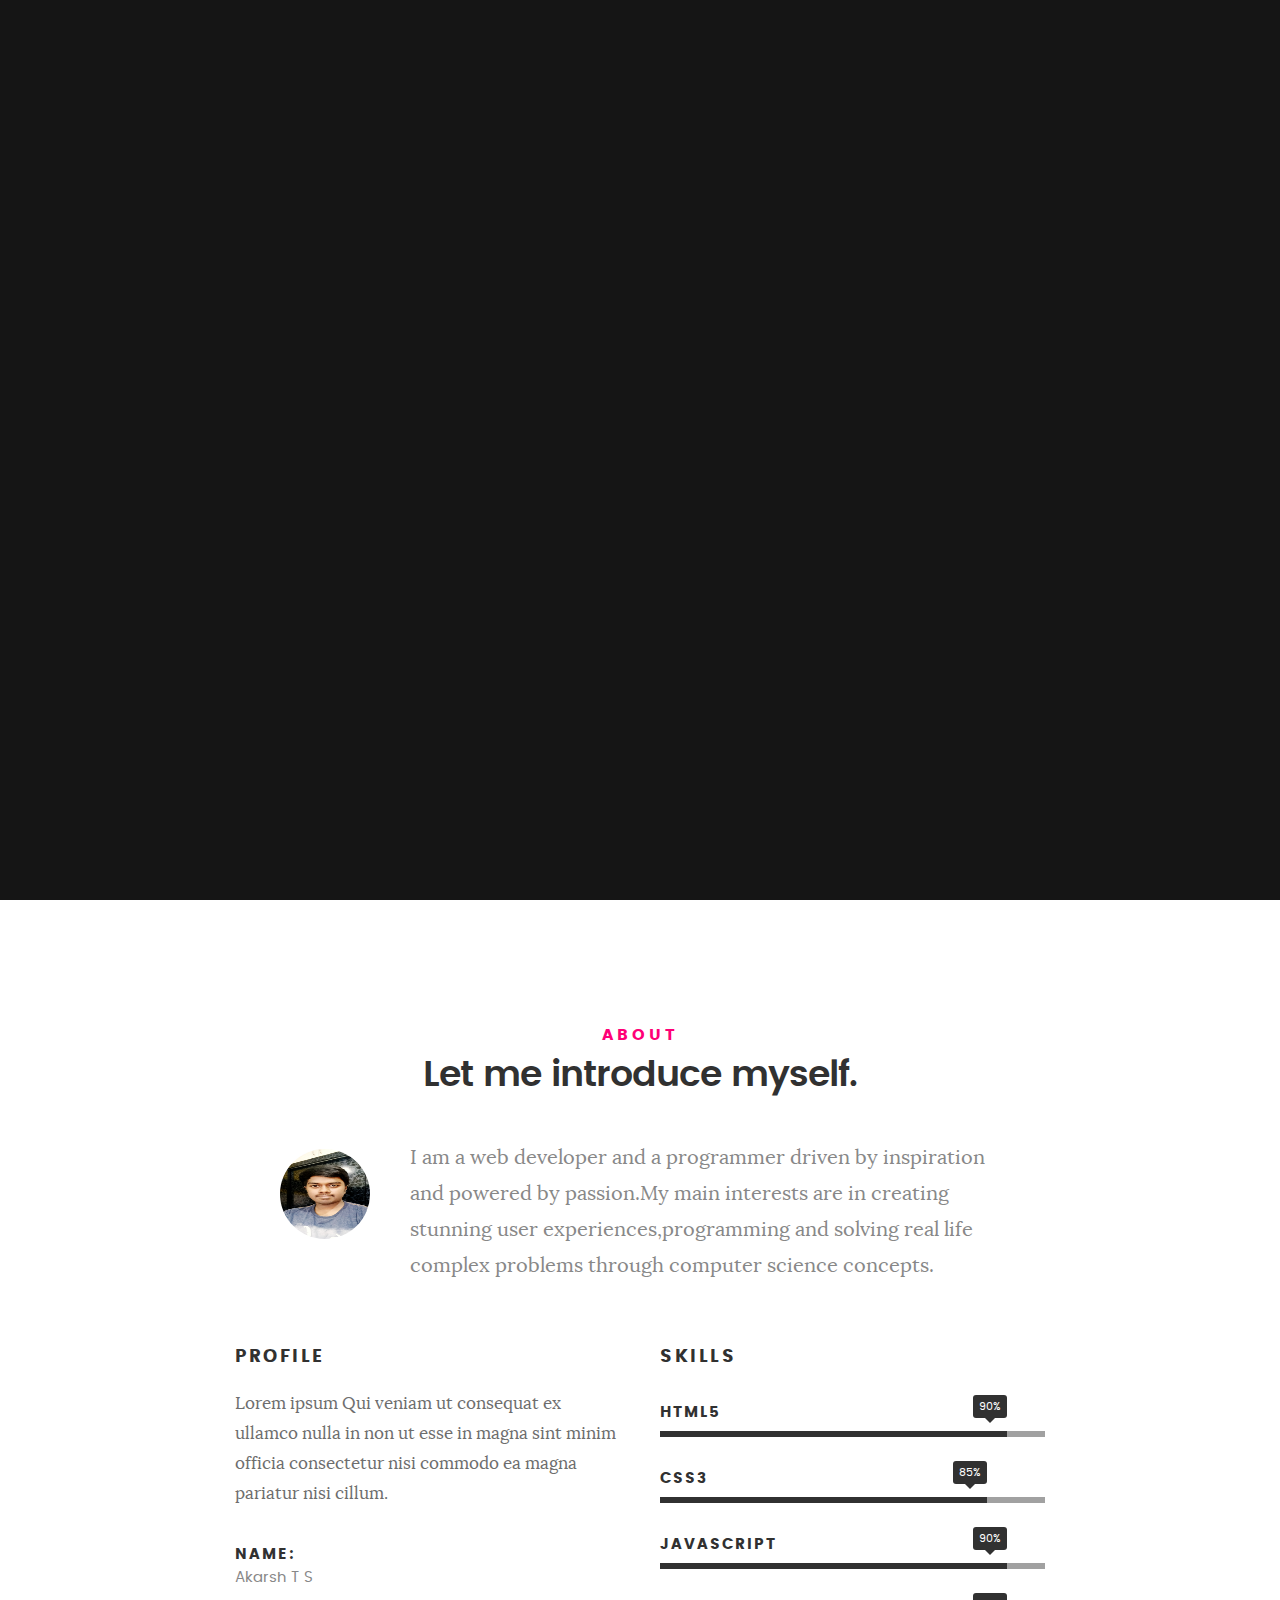
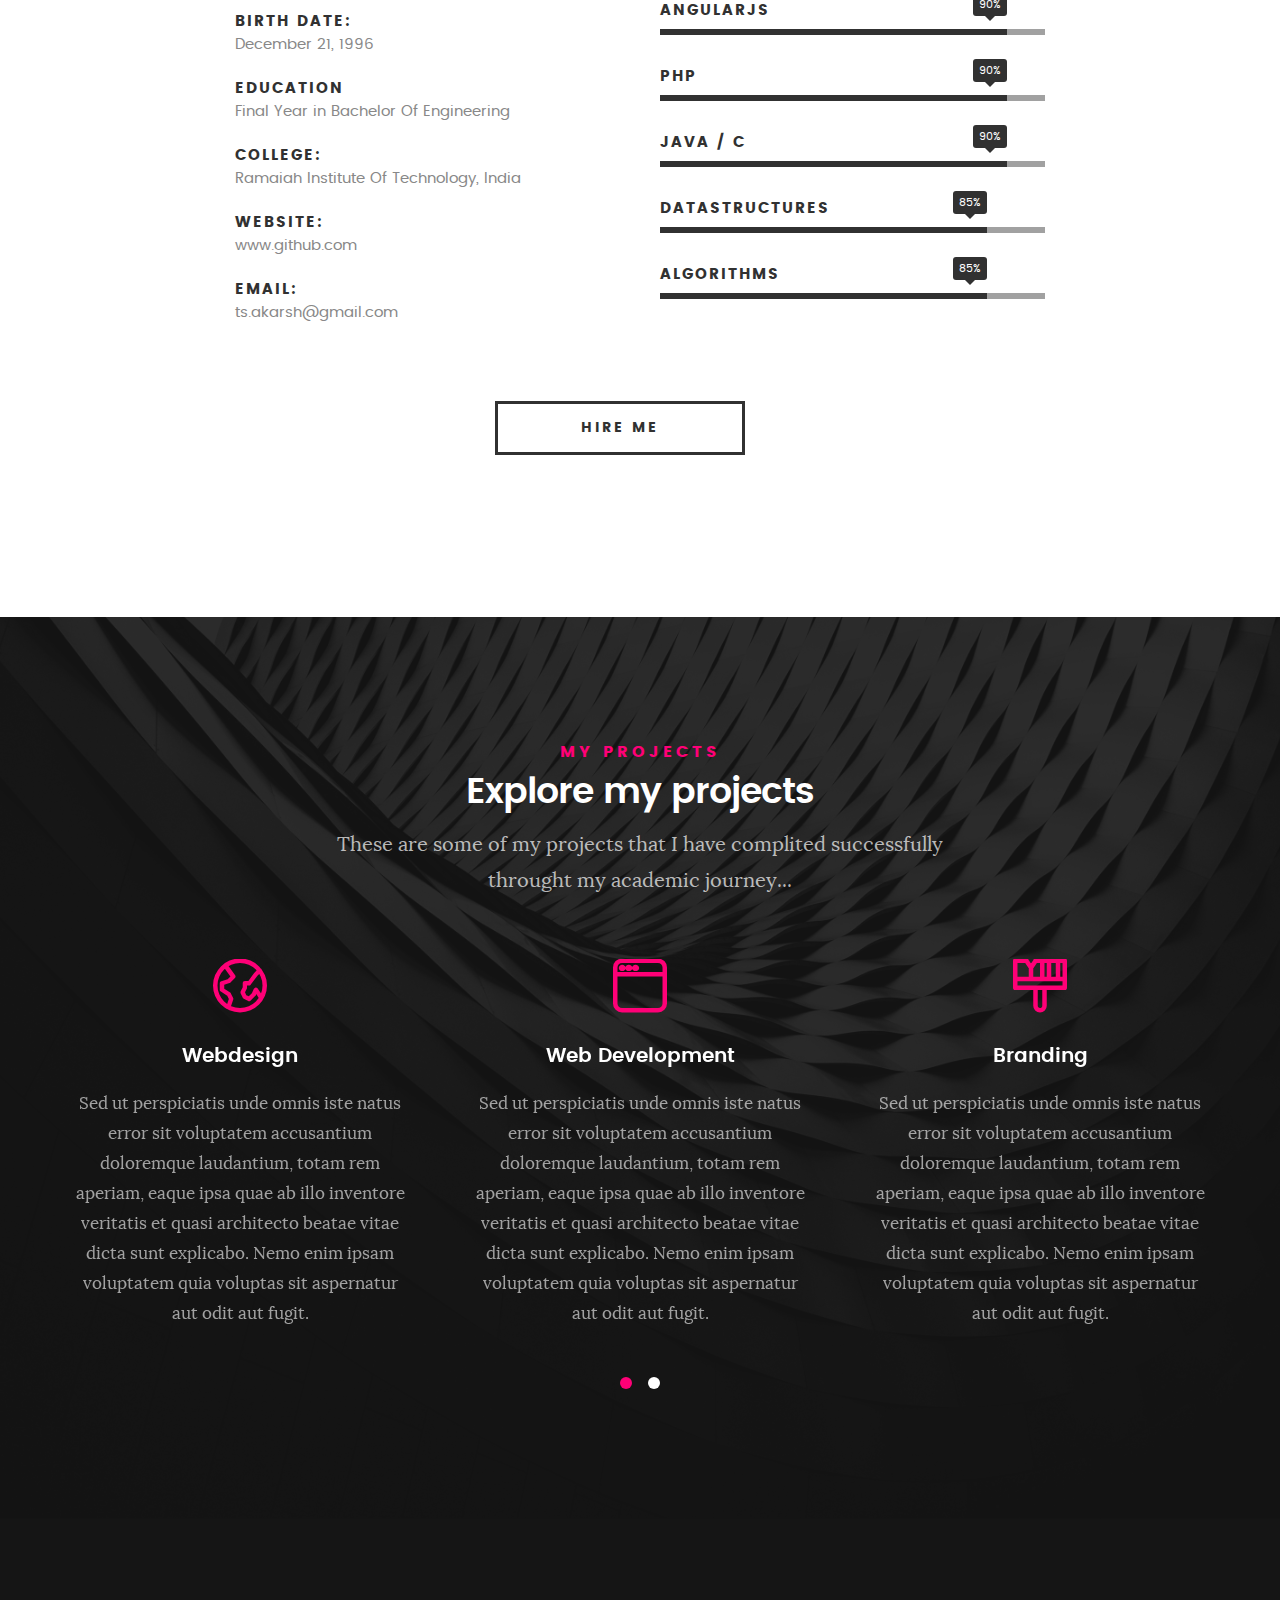
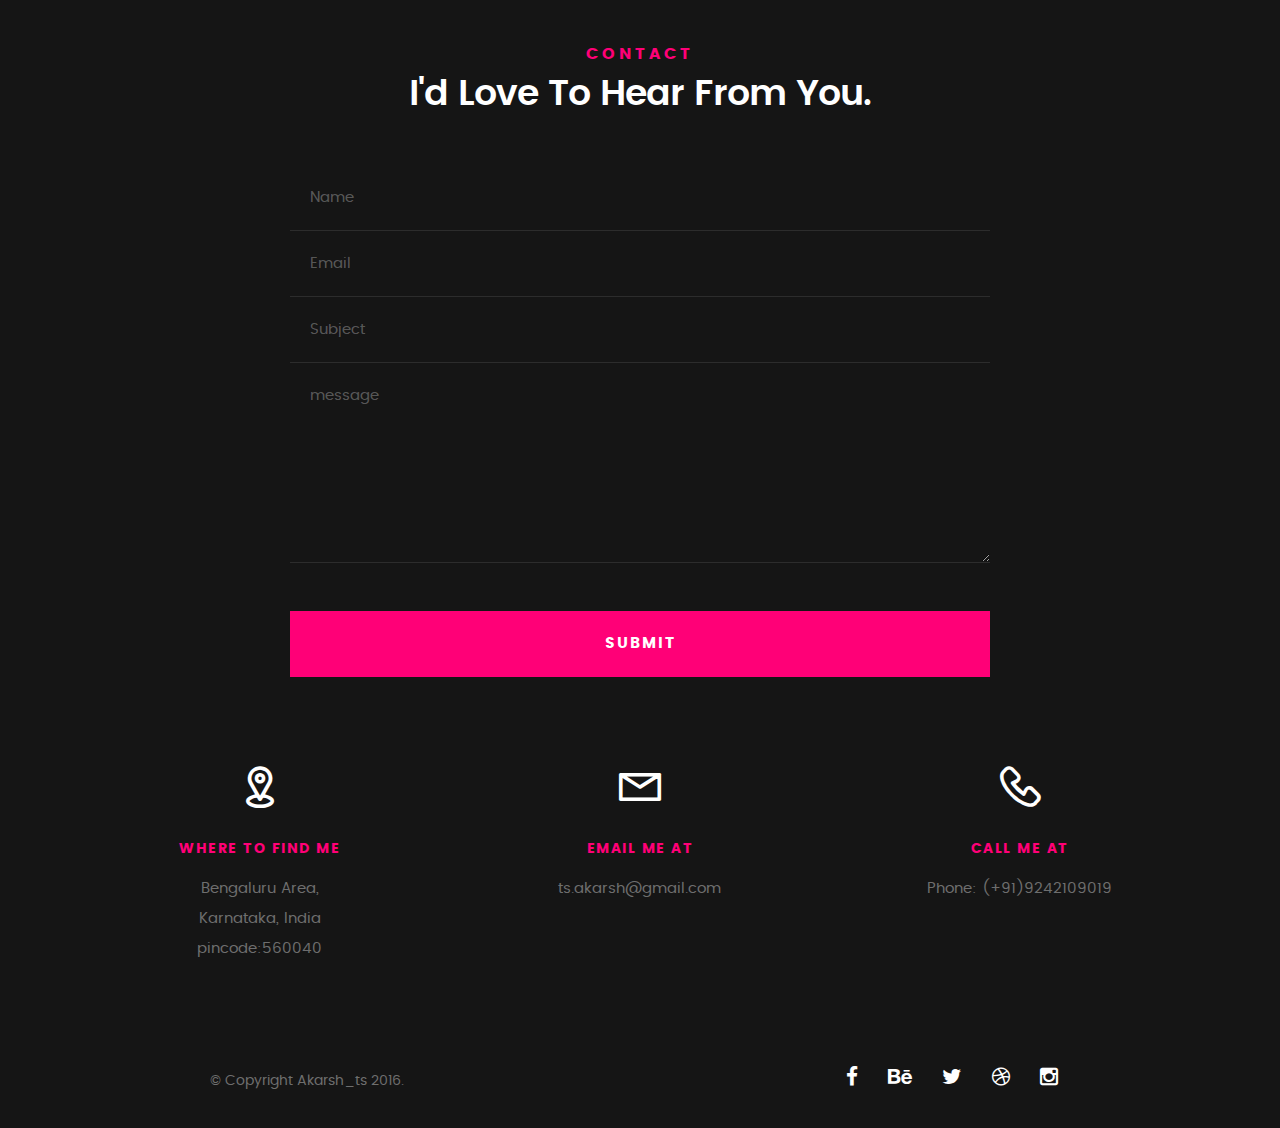
==== index.html @ ceb0c135 "added everything" ====
<!DOCTYPE html>
<html class="no-js" lang="en"> <!--<![endif]-->
<head>
    <meta charset="utf-8">
	<title>Akarsh</title>
	<meta name="description" content="My Portfolio">  
	<meta name="author" content="Akarsh T S">
	<meta name="viewport" content="width=device-width, initial-scale=1, maximum-scale=1">
    <link rel="stylesheet" href="css/base.css">  
    <link rel="stylesheet" href="css/main.css">
    <link rel="stylesheet" href="css/vendor.css">     
	<script src="js/modernizr.js"></script>
	<script src="js/pace.min.js"></script>
	<link rel="icon" type="image/png" href="favicon.png">

</head>

<body id="top">

	<!-- header 
   ================================================== -->
   <header>   	
   	<div class="row">

   		<div class="top-bar">
   			<a class="menu-toggle" href="#"><span>Menu</span></a>

	   		<div class="logo">
		         <a href="index.html">Akarsh</a>
		      </div>		      

		   	<nav id="main-nav-wrap">
					<ul class="main-navigation">
						<li class="current"><a class="smoothscroll"  href="#intro" title="">Home</a></li>
						<li><a class="smoothscroll"  href="#about" title="">About</a></li>
						<li><a class="smoothscroll"  href="#resume" title="">Resume</a></li>
						<li><a class="smoothscroll"  href="#portfolio" title="">Portfolio</a></li>
						<!-- <li><a class="smoothscroll"  href="#services" title="">Services</a></li>					 -->
						<li><a class="smoothscroll"  href="#contact" title="">Contact</a></li>	
					</ul>
				</nav>    		
   		</div> <!-- /top-bar --> 
   		
   	</div> <!-- /row --> 		
   </header> <!-- /header -->

	<!-- intro section
   ================================================== -->
   <section id="intro">   

   	<div class="intro-overlay"></div>	

   	<div class="intro-content">
   		<div class="row">

   			<div class="col-twelve">

	   			<h5>Hello, World.</h5>
	   			<h1>I'm Akarsh T S.</h1>

	   			<p class="intro-position">
	   				<span>Front-end Developer</span>
	   				<span>Web Developer</span> 
	   				<span>Programmer</span> 
	   			</p>

	   			<a class="button stroke smoothscroll" href="#about" title="">More About Me</a>

	   		</div>  
   			
   		</div>   		 		
   	</div> <!-- /intro-content --> 

   	<ul class="intro-social">        
         <li><a href="#"><i class="fa fa-facebook"></i></a></li>
         <li><a href="#"><i class="fa fa-behance"></i></a></li>
         <li><a href="#"><i class="fa fa-twitter"></i></a></li>
         <li><a href="#"><i class="fa fa-dribbble"></i></a></li>
         <li><a href="#"><i class="fa fa-instagram"></i></a></li>
      </ul> <!-- /intro-social -->      	

   </section> <!-- /intro -->


   <!-- about section
   ================================================== -->
   <section id="about">  

   	<div class="row section-intro">
   		<div class="col-twelve">

   			<h5>About</h5>
   			<h1>Let me introduce myself.</h1>

   			<div class="intro-info">

   				<img src="images/profile-pic.jpg" alt="Profile Picture">

   				<p class="lead">I am a web developer and a programmer driven by inspiration and powered by passion.My main interests are in creating stunning
   				user experiences,programming and solving real life complex problems through computer science concepts. </p>
   			</div>   			

   		</div>   		
   	</div> <!-- /section-intro -->

   	<div class="row about-content">

   		<div class="col-six tab-full">

   			<h3>Profile</h3>
   			<p>Lorem ipsum Qui veniam ut consequat ex ullamco nulla in non ut esse in magna sint minim officia consectetur nisi commodo ea magna pariatur nisi cillum.</p>

   			<ul class="info-list">
   				<li>
   					<strong>Name:</strong>
   					<span>Akarsh T S</span>
   				</li>
   				<li>
   					<strong>Birth Date:</strong>
   					<span>December 21, 1996</span>
   				</li>
   				<li>
   					<strong>Education</strong>
   					<span>Final Year in  Bachelor Of Engineering</span>
   				</li>
   				<li>
   					<strong>College:</strong>
   					<span>Ramaiah Institute Of Technology, India</span>
   				</li>
   				<li>
   					<strong>Website:</strong>
   					<span>www.github.com</span>
   				</li>
   				<li>
   					<strong>Email:</strong>
   					<span>ts.akarsh@gmail.com</span>
   				</li>

   			</ul> <!-- /info-list -->

   		</div>

   		<div class="col-six tab-full">

   			<h3>Skills</h3>
   			

				<ul class="skill-bars">
				   <li>
				   	<div class="progress percent90"><span>90%</span></div>
				   	<strong>HTML5</strong>
				   </li>
				   <li>
				   	<div class="progress percent85"><span>85%</span></div>
				   	<strong>CSS3</strong>
				   </li>
				    	<li>
				   	<div class="progress percent90"><span>90%</span></div>
				   	<strong>JavaScript</strong>
				   </li>
				   <li>
				   	<div class="progress percent90"><span>90%</span></div>
				   	<strong>AngularJS</strong>
				   </li>
				   <li>
				   	<div class="progress percent90"><span>90%</span></div>
				   	<strong>PHP</strong>
				   </li>
				   <li>
				   	<div class="progress percent90"><span>90%</span></div>
				   	<strong>Java / C</strong>
				   </li>
				   <li>
				   	<div class="progress percent85"><span>85%</span></div>
				   	<strong>DataStructures</strong>
				   </li>
				    <li>
				   	<div class="progress percent85"><span>85%</span></div>
				   	<strong>Algorithms</strong>
				   </li>
      
				</ul> <!-- /skill-bars -->		

   		</div>

   	</div>

   	<div class="row button-section">
   		<div class="col-twelve">
   			<a href="#contact" title="Hire Me" class="button stroke smoothscroll">Hire Me</a>
	   		</div>   		
   	</div>

   </section> <!-- /process-->    


   
	<!-- services Section
   ================================================== -->
	<section id="services">

		<div class="overlay"></div>

		<div class="row section-intro">
   		<div class="col-twelve">

   			<h5>My Projects</h5>
   			<h1>Explore my projects</h1>

   			<p class="lead">These are some of my projects that I have complited successfully throught my academic journey...</p>

   		</div>   		
   	</div> <!-- /section-intro -->

   	<div class="row services-content">

   		<div id="owl-slider" class="owl-carousel services-list">

	      	<div class="service">	

	      		<span class="icon"><i class="icon-earth"></i></span>            

	            <div class="service-content">	

	            	 <h3>Webdesign</h3>

		            <p class="desc">Sed ut perspiciatis unde omnis iste natus error sit voluptatem accusantium doloremque laudantium, totam rem aperiam, eaque ipsa quae ab illo inventore veritatis et quasi architecto beatae vitae dicta sunt explicabo. Nemo enim ipsam voluptatem quia voluptas sit aspernatur aut odit aut fugit.
	         		</p>
	         		
	         	</div> 	         	 

				</div> <!-- /service -->

				<div class="service">	

					<span class="icon"><i class="icon-window"></i></span>                          

	            <div class="service-content">	

	            	<h3>Web Development</h3>  

		            <p class="desc">Sed ut perspiciatis unde omnis iste natus error sit voluptatem accusantium doloremque laudantium, totam rem aperiam, eaque ipsa quae ab illo inventore veritatis et quasi architecto beatae vitae dicta sunt explicabo. Nemo enim ipsam voluptatem quia voluptas sit aspernatur aut odit aut fugit.
	         		</p>

	            </div>	                          

			   </div> <!-- /service -->

			   <div class="service">

			   	<span class="icon"><i class="icon-paint-brush"></i></span>		            

	            <div class="service-content">

	            	<h3>Branding</h3>

		            <p class="desc">Sed ut perspiciatis unde omnis iste natus error sit voluptatem accusantium doloremque laudantium, totam rem aperiam, eaque ipsa quae ab illo inventore veritatis et quasi architecto beatae vitae dicta sunt explicabo. Nemo enim ipsam voluptatem quia voluptas sit aspernatur aut odit aut fugit.
	        			</p> 

	            </div> 	            	               

			   </div> <!-- /service -->

				<div class="service">

					<span class="icon"><i class="icon-toggles"></i></span>	              

	            <div class="service-content">

	            	<h3>UI/UX Design</h3>

		            <p class="desc">Sed ut perspiciatis unde omnis iste natus error sit voluptatem accusantium doloremque laudantium, totam rem aperiam, eaque ipsa quae ab illo inventore veritatis et quasi architecto beatae vitae dicta sunt explicabo. Nemo enim ipsam voluptatem quia voluptas sit aspernatur aut odit aut fugit.
	         		</p> 
	         		
	            </div>                

				</div> <!-- /service -->

			   <div class="service">

			   	<span class="icon"><i class="icon-image"></i></span>	            

	            <div class="service-content">

	            	<h3>Graphics Design</h3>

		            <p class="desc">Sed ut perspiciatis unde omnis iste natus error sit voluptatem accusantium doloremque laudantium, totam rem aperiam, eaque ipsa quae ab illo inventore veritatis et quasi architecto beatae vitae dicta sunt explicabo. Nemo enim ipsam voluptatem quia voluptas sit aspernatur aut odit aut fugit.
	        			</p> 

	            </div>	               

			   </div> <!-- /service -->

			   <div class="service">

			   	<span class="icon"><i class="icon-chat"></i></span>	   	           

	            <div class="service-content">

	            	 <h3>Consultancy</h3>

		            <p class="desc">Sed ut perspiciatis unde omnis iste natus error sit voluptatem accusantium doloremque laudantium, totam rem aperiam, eaque ipsa quae ab illo inventore veritatis et quasi architecto beatae vitae dicta sunt explicabo. Nemo enim ipsam voluptatem quia voluptas sit aspernatur aut odit aut fugit.
	        			</p> 
	        			
	            </div>	               

			   </div> <!-- /service -->

	      </div> <!-- /services-list -->
   		
   	</div> <!-- /services-content -->
		
	</section> <!-- /services -->	


	
	<section id="contact">

		<div class="row section-intro">
   		<div class="col-twelve">

   			<h5>Contact</h5>
   			<h1>I'd Love To Hear From You.</h1>
   		</div> 
   	</div> <!-- /section-intro -->

   	<div class="row contact-form">

   		<div class="col-twelve">

            <!-- form -->
            <form name="contactForm" id="contactForm" method="post" action="">
      			<fieldset>

                  <div class="form-field">
 						   <input name="contactName" type="text" id="contactName" placeholder="Name" value="" minlength="2" required="">
                  </div>
                  <div class="form-field">
	      			   <input name="contactEmail" type="email" id="contactEmail" placeholder="Email" value="" required="">
	               </div>
                  <div class="form-field">
	     				   <input name="contactSubject" type="text" id="contactSubject" placeholder="Subject" value="">
	               </div>                       
                  <div class="form-field">
	                 	<textarea name="contactMessage" id="contactMessage" placeholder="message" rows="10" cols="50" required=""></textarea>
	               </div>                      
                 <div class="form-field">
                     <button class="submitform">Submit</button>
                     <div id="submit-loader">
                        <div class="text-loader">Sending...</div>                             
       				      <div class="s-loader">
								  	<div class="bounce1"></div>
								  	<div class="bounce2"></div>
								  	<div class="bounce3"></div>
								</div>
							</div>
                  </div>

      			</fieldset>
      		</form> <!-- Form End -->

            <!-- contact-warning -->
            <div id="message-warning">            	
            </div>            
            <!-- contact-success -->
      		<div id="message-success">
               <i class="fa fa-check"></i>Your message was sent, thank you!<br>
      		</div>

         </div> <!-- /col-twelve -->
   		
   	</div> <!-- /contact-form -->

   	<div class="row contact-info">

   		<div class="col-four tab-full">

   			<div class="icon">
   				<i class="icon-pin"></i>
   			</div>

   			<h5>Where to find me</h5>

   			<p>
            Bengaluru Area,<br>
            Karnataka, India<br>
            pincode:560040
            </p>

   		</div>

   		<div class="col-four tab-full collapse">

   			<div class="icon">
   				<i class="icon-mail"></i>
   			</div>

   			<h5>Email Me At</h5>

   			<p>ts.akarsh@gmail.com			     
			   </p>

   		</div>

   		<div class="col-four tab-full">

   			<div class="icon">
   				<i class="icon-phone"></i>
   			</div>

   			<h5>Call Me At</h5>

   			<p>Phone: (+91)9242109019
			   </p>

   		</div>
   		
   	</div> <!-- /contact-info -->
		
	</section> <!-- /contact -->


   <!-- footer
   ================================================== -->

   <footer>
     	<div class="row">

     		<div class="col-six tab-full pull-right social">

     			<ul class="footer-social">        
			      <li><a href="#"><i class="fa fa-facebook"></i></a></li>
			      <li><a href="#"><i class="fa fa-behance"></i></a></li>
			      <li><a href="#"><i class="fa fa-twitter"></i></a></li>
			      <li><a href="#"><i class="fa fa-dribbble"></i></a></li>
			      <li><a href="#"><i class="fa fa-instagram"></i></a></li>
			   </ul> 
	      		
	      </div>

      	<div class="col-six tab-full">
	      	<div class="copyright">
		        	<span>© Copyright Akarsh_ts 2016.</span> 
		         </div>		                  
	      	</div>

	      	<div id="go-top">
		         <a class="smoothscroll" title="Back to Top" href="#top"><i class="fa fa-long-arrow-up"></i></a>
		      </div>

      	</div> <!-- /row -->     	
   </footer>  

   <div id="preloader"> 
    	<div id="loader"></div>
   </div> 

   <!-- Java Script
   ================================================== --> 
   <script src="js/jquery-2.1.3.min.js"></script>
   <script src="js/plugins.js"></script>
   <script src="js/main.js"></script>

</body>

</html>
---- css/base.css ----
/**
 * =================================================================== 
 *
 *  Kards v1.0 Base Stylesheet
 *  url: styleshout.com
 *  03-01-2016
 *  ------------------------------------------------------------------
 *  TOC:
 *  01. reset
 *  02. basic/base setup styles
 *  03. grid
 *  04. MISC
 *
 * =================================================================== 
 */

/** 
 * ===================================================================
 * 01. reset - normalize.css v3.0.2 | MIT License | git.io/normalize
 *
 * ------------------------------------------------------------------- 
 */
html {
	font-family: sans-serif;
	-ms-text-size-adjust: 100%;
	-webkit-text-size-adjust: 100%;
}

body {
	margin: 0;
}

article,
aside,
details,
figcaption,
figure,
footer,
header,
hgroup,
main,
menu,
nav,
section,
summary {
	display: block;
}

audio,
canvas,
progress,
video {
	display: inline-block;
	vertical-align: baseline;
}

audio:not([controls]) {
	display: none;
	height: 0;
}

[hidden],
template {
	display: none;
}

a {
	background: transparent;
}

a:active,
a:hover {
	outline: 0;
}

abbr[title] {
	border-bottom: 1px dotted;
}

b,
strong {
	font-weight: bold;
}

dfn {
	font-style: italic;
}

h1 {
	font-size: 2em;
	margin: 0.67em 0;
}

mark {
	background: #ff0;
	color: #000;
}

small {
	font-size: 80%;
}

sub,
sup {
	font-size: 75%;
	line-height: 0;
	position: relative;
	vertical-align: baseline;
}

sup {
	top: -0.5em;
}

sub {
	bottom: -0.25em;
}

img {
	border: 0;
}

svg:not(:root) {
	overflow: hidden;
}

figure {
	margin: 1em 40px;
}

hr {
	-moz-box-sizing: content-box;
	box-sizing: content-box;
	height: 0;
}

pre {
	overflow: auto;
}

code,
kbd,
pre,
samp {
	font-family: monospace, monospace;
	font-size: 1em;
}

button,
input,
optgroup,
select,
textarea {
	color: inherit;
	font: inherit;
	margin: 0;
}

button {
	overflow: visible;
}

button,
select {
	text-transform: none;
}

button,
html input[type="button"],
input[type="reset"],
input[type="submit"] {
	-webkit-appearance: button;
	cursor: pointer;
}

button[disabled],
html input[disabled] {
	cursor: default;
}

button::-moz-focus-inner,
input::-moz-focus-inner {
	border: 0;
	padding: 0;
}

input {
	line-height: normal;
}

input[type="checkbox"],
input[type="radio"] {
	box-sizing: border-box;
	padding: 0;
}

input[type="number"]::-webkit-inner-spin-button,
input[type="number"]::-webkit-outer-spin-button {
	height: auto;
}

input[type="search"] {
	-webkit-appearance: textfield;
	-moz-box-sizing: content-box;
	-webkit-box-sizing: content-box;
	box-sizing: content-box;
}

input[type="search"]::-webkit-search-cancel-button,
input[type="search"]::-webkit-search-decoration {
	-webkit-appearance: none;
}

fieldset {
	border: 1px solid #c0c0c0;
	margin: 0 2px;
	padding: 0.35em 0.625em 0.75em;
}

legend {
	border: 0;
	padding: 0;
}

textarea {
	overflow: auto;
}

optgroup {
	font-weight: bold;
}

table {
	border-collapse: collapse;
	border-spacing: 0;
}

td,
th {
	padding: 0;
}

/** 
 * ===================================================================
 * 02. basic/base setup styles - (_basic.scss)
 *
 * ------------------------------------------------------------------- 
 */
html {
	font-size: 62.5%;
	box-sizing: border-box;
}

*,
*::before,
*::after {
	box-sizing: inherit;
}

body {
	font-weight: normal;
	line-height: 1;
	text-rendering: optimizeLegibility;
	word-wrap: break-word;
	-webkit-overflow-scrolling: touch;
	-webkit-text-size-adjust: none;
}

body,
input,
button {
	-moz-osx-font-smoothing: grayscale;
	-webkit-font-smoothing: antialiased;
}

/**
 * Media - (_basic.scss)
 * ------------------------------------------------------------------- 
 */
img,
video {
	max-width: 100%;
	height: auto;
}

/**
 * Typography resets - (_basic.scss)
 * ------------------------------------------------------------------- 
 */
div,
dl,
dt,
dd,
ul,
ol,
li,
h1,
h2,
h3,
h4,
h5,
h6,
pre,
form,
p,
blockquote,
th,
td {
	margin: 0;
	padding: 0;
}

h1,
h2,
h3,
h4,
h5,
h6 {
	-webkit-font-variant-ligatures: common-ligatures;
	-moz-font-variant-ligatures: common-ligatures;
	font-variant-ligatures: common-ligatures;
	text-rendering: optimizeLegibility;
}

em,
i {
	font-style: italic;
	line-height: inherit;
}

strong,
b {
	font-weight: bold;
	line-height: inherit;
}

small {
	font-size: 60%;
	line-height: inherit;
}

ol,
ul {
	list-style: none;
}

li {
	display: block;
}

/**
 * links - (_basic.scss)
 * ------------------------------------------------------------------- 
 */
a {
	text-decoration: none;
	line-height: inherit;
}

a img {
	border: none;
}

/**
 * inputs - (_basic.scss)
 * ------------------------------------------------------------------- 
 */
fieldset {
	margin: 0;
	padding: 0;
}

input[type="email"],
input[type="number"],
input[type="search"],
input[type="text"],
input[type="tel"],
input[type="url"],
input[type="password"],
textarea {
	-webkit-appearance: none;
	-moz-appearance: none;
	-ms-appearance: none;
	-o-appearance: none;
	appearance: none;
}

/** 
 * ===================================================================
 * 03. grid - (_grid.scss)
 *
 * ------------------------------------------------------------------- 
 */
.row {
	width: 94%;
	max-width: 1140px;
	margin: 0 auto;
}

.row:before,
.row:after {
	content: "";
	display: table;
}

.row:after {
	clear: both;
}

.row .row {
	width: auto;
	max-width: none;
	margin-left: -20px;
	margin-right: -20px;
}

[class*="col-"],
.bgrid {
	float: left;
}

[class*="col-"] + [class*="col-"].end {
	float: right;
}

[class*="col-"] {
	padding: 0 20px;
}

.col-one {
	width: 8.33333%;
}

.col-two,
.col-1-6 {
	width: 16.66667%;
}

.col-three,
.col-1-4 {
	width: 25%;
}

.col-four,
.col-1-3 {
	width: 33.33333%;
}

.col-five {
	width: 41.66667%;
}

.col-six,
.col-1-2 {
	width: 50%;
}

.col-seven {
	width: 58.33333%;
}

.col-eight,
.col-2-3 {
	width: 66.66667%;
}

.col-nine,
.col-3-4 {
	width: 75%;
}

.col-ten,
.col-5-6 {
	width: 83.33333%;
}

.col-eleven {
	width: 91.66667%;
}

.col-twelve,
.col-full {
	width: 100%;
}

/**
 * small screens - (_grid.scss)
 * --------------------------------------------------------------- 
 */
@media screen and (max-width:1024px) {
	.row .row {
		margin-left: -18px;
		margin-right: -18px;
	}

	[class*="col-"] {
		padding: 0 18px;
	}

}

/**
 * tablets - (_grid.scss)
 * --------------------------------------------------------------- 
 */
@media screen and (max-width:768px) {
	.row {
		width: auto;
		padding-left: 30px;
		padding-right: 30px;
	}

	.row .row {
		padding-left: 0;
		padding-right: 0;
		margin-left: -15px;
		margin-right: -15px;
	}

	[class*="col-"] {
		padding: 0 15px;
	}

	.tab-1-4 {
		width: 25%;
	}

	.tab-1-3 {
		width: 33.33333%;
	}

	.tab-1-2 {
		width: 50%;
	}

	.tab-2-3 {
		width: 66.66667%;
	}

	.tab-3-4 {
		width: 75%;
	}

	.tab-full {
		width: 100%;
	}

}

/**
 * large mobile devices - (_grid.scss)
 * --------------------------------------------------------------- 
 */
@media screen and (max-width:600px) {
	.row {
		padding-left: 25px;
		padding-right: 25px;
	}

	.row .row {
		margin-left: -10px;
		margin-right: -10px;
	}

	[class*="col-"] {
		padding: 0 10px;
	}

	.mob-1-4 {
		width: 25%;
	}

	.mob-1-2 {
		width: 50%;
	}

	.mob-3-4 {
		width: 75%;
	}

	.mob-full {
		width: 100%;
	}

}

/**
 * small mobile devices - (_grid.scss)
 * --------------------------------------------------------------- 
 */
@media screen and (max-width:400px) {
	.row .row {
		padding-left: 0;
		padding-right: 0;
		margin-left: 0;
		margin-right: 0;
	}

	[class*="col-"] {
		width: 100% !important;
		float: none !important;
		clear: both !important;
		margin-left: 0;
		margin-right: 0;
		padding: 0;
	}

	[class*="col-"] + [class*="col-"].end {
		float: none;
	}

}

/** 
 * ===================================================================
 * block grids - (_grid.scss)
 *
 * ------------------------------------------------------------------- 
 */
[class*="block-"]:before,
[class*="block-"]:after {
	content: "";
	display: table;
}

[class*="block-"]:after {
	clear: both;
}

.block-1-6 .bgrid {
	width: 16.66667%;
}

.block-1-4 .bgrid {
	width: 25%;
}

.block-1-3 .bgrid {
	width: 33.33333%;
}

.block-1-2 .bgrid {
	width: 50%;
}

/**
 * Clearing for block grid columns. Allow columns with 
 * different heights to align properly.
 */
.block-1-6 .bgrid:nth-child(6n+1),
.block-1-4 .bgrid:nth-child(4n+1),
.block-1-3 .bgrid:nth-child(3n+1),
.block-1-2 .bgrid:nth-child(2n+1) {
	clear: both;
}

/**
 * small screens - (_grid.scss)
 * --------------------------------------------------------------- 
 */
@media screen and (max-width:1024px) {
	.block-s-1-6 .bgrid {
		width: 16.66667%;
	}

	.block-s-1-4 .bgrid {
		width: 25%;
	}

	.block-s-1-3 .bgrid {
		width: 33.33333%;
	}

	.block-s-1-2 .bgrid {
		width: 50%;
	}

	.block-s-full .bgrid {
		width: 100%;
		clear: both;
	}

	[class*="block-s-"] .bgrid:nth-child(n) {
		clear: none;
	}

	.block-s-1-6 .bgrid:nth-child(6n+1),
	.block-s-1-4 .bgrid:nth-child(4n+1),
	.block-s-1-3 .bgrid:nth-child(3n+1),
	.block-s-1-2 .bgrid:nth-child(2n+1) {
		clear: both;
	}

}

/**
 * tablets - (_grid.scss)
 * --------------------------------------------------------------- 
 */
@media screen and (max-width:768px) {
	.block-tab-1-6 .bgrid {
		width: 16.66667%;
	}

	.block-tab-1-4 .bgrid {
		width: 25%;
	}

	.block-tab-1-3 .bgrid {
		width: 33.33333%;
	}

	.block-tab-1-2 .bgrid {
		width: 50%;
	}

	.block-tab-full .bgrid {
		width: 100%;
		clear: both;
	}

	[class*="block-tab-"] .bgrid:nth-child(n) {
		clear: none;
	}

	.block-tab-1-6 .bgrid:nth-child(6n+1),
	.block-tab-1-4 .bgrid:nth-child(4n+1),
	.block-tab-1-3 .bgrid:nth-child(3n+1),
	.block-tab-1-2 .bgrid:nth-child(2n+1) {
		clear: both;
	}

}

/**
 * large mobile devices - (_grid.scss)
 * --------------------------------------------------------------- 
 */
@media screen and (max-width:600px) {
	.block-mob-1-6 .bgrid {
		width: 16.66667%;
	}

	.block-mob-1-4 .bgrid {
		width: 25%;
	}

	.block-mob-1-3 .bgrid {
		width: 33.33333%;
	}

	.block-mob-1-2 .bgrid {
		width: 50%;
	}

	.block-mob-full .bgrid {
		width: 100%;
		clear: both;
	}

	[class*="block-mob-"] .bgrid:nth-child(n) {
		clear: none;
	}

	.block-mob-1-6 .bgrid:nth-child(6n+1),
	.block-mob-1-4 .bgrid:nth-child(4n+1),
	.block-mob-1-3 .bgrid:nth-child(3n+1),
	.block-mob-1-2 .bgrid:nth-child(2n+1) {
		clear: both;
	}

}

/**
 * stack on small mobile devices - (_grid.scss)
 * --------------------------------------------------------------- 
 */
@media screen and (max-width:400px) {
	.stack .bgrid {
		width: 100% !important;
		float: none !important;
		clear: both !important;
		margin-left: 0;
		margin-right: 0;
	}

}

/** 
 * ===================================================================
 * 04. MISC  - (_grid.scss)
 *
 * ------------------------------------------------------------------- 
 */

/**
 * Clearing - (http://nicolasgallagher.com/micro-clearfix-hack/
 */
.group:before,
.group:after {
	content: "";
	display: table;
}

.group:after {
	clear: both;
}

/**
 * Misc Helper Styles 
 */
.hide {
	display: none;
}

.invisible {
	visibility: hidden;
}

.antialiased {
	-webkit-font-smoothing: antialiased;
	-moz-osx-font-smoothing: grayscale;
}

.remove-bottom {
	margin-bottom: 0;
}

.half-bottom {
	margin-bottom: 1.5rem !important;
}

.add-bottom {
	margin-bottom: 3rem !important;
}

.no-border {
	border: none;
}

.full-width {
	width: 100%;
}

.text-center {
	text-align: center;
}

.text-left {
	text-align: left;
}

.text-right {
	text-align: right;
}

.pull-left {
	float: left;
}

.pull-right {
	float: right;
}

.align-center {
	margin-left: auto;
	margin-right: auto;
	text-align: center;
}

/*# sourceMappingURL=base.css.map */
---- css/main.css ----
/**
 * =================================================================== 
 *
 *  Kards v1.0 Main Stylesheet
 *  url: styleshout.com
 *  03-01-2016
 *  ------------------------------------------------------------------
 *  TOC:
 *  01. webfonts and iconfonts
 *  02. base style overrides
 *  03. typography & general theme styles
 *  04. preloader
 *  05. forms
 *  06. buttons 
 *  07. other components
 *  08. common styles
 *  09. header styles
 *  10. intro
 *  11. about
 *  12. resume
 *  13. portfolio
 *  14. call-to-action section
 *  15. services
 *  16. stats
 *  17. contact
 *  18. footer
 *
 * =================================================================== 
 */


/** 
 * ===================================================================
 * 01. webfonts and iconfonts - (_document-setup.scss)
 *
 * ------------------------------------------------------------------- 
 */
@import url("fonts.css");
@import url("font-awesome/css/font-awesome.min.css");
@import url("micons/micons.css");


/** 
 * ===================================================================
 * 02. base style overrides - (_document-setup.scss)
 *
 * ------------------------------------------------------------------- 
 */
html {
	font-size: 10px;
}

@media only screen and (max-width:1024px) {
	html {
		font-size: 9.411764705882353px;
	}
}
@media only screen and (max-width:768px) {
	html {
		font-size: 10px;
	}
}
@media only screen and (max-width:400px) {
	html {
		font-size: 9.411764705882353px;
	}
}

html, body {
	height: 100%;
}
body {
	background: #151515;
	font-family: "lora-regular", serif;
	font-size: 1.7rem;
	line-height: 3rem;
	color: #6e6e6e;
}

/**
 * links - (_document-setup.scss)
 * -------------------------------------------------------------------
 */
a, a:visited {
	color: #000000;
	-moz-transition: all 0.3s ease-in-out;
	-o-transition: all 0.3s ease-in-out;
	-webkit-transition: all 0.3s ease-in-out;
	-ms-transition: all 0.3s ease-in-out;
	transition: all 0.3s ease-in-out;
}
a:hover, a:focus, a:active {
	color: #FF0077;
	outline: 0;
}

/** 
 * ===================================================================
 * 03. typography & general theme styles - (_document-setup.scss)
 *
 * ------------------------------------------------------------------- 
 */
h1, h2, h3, h4, h5, h6, .h01, .h02, .h03, .h04, .h05, .h06 {
	font-family: "poppins-semibold", sans-serif;
	color: #313131;
	font-style: normal;
	text-rendering: optimizeLegibility;
	margin-bottom: 2.1rem;
}
h3, .h03, h4, .h04 {
	margin-bottom: 1.8rem;
}
h5, .h05, h6, .h06 {
	font-family: "poppins-bold";
	margin-bottom: 1.2rem;
}
h1, .h01 {
	font-size: 3.1rem;
	line-height: 1.355;
	letter-spacing: -.1rem;
}
@media only screen and (max-width:600px) {
	h1, .h01 {
		font-size: 2.6rem;
		letter-spacing: -.07rem;
	}
}
h2, .h02 {
	font-size: 2.4rem;
	line-height: 1.25;
}
h3, .h03 {
	font-size: 2rem;
	line-height: 1.5;
}
h4, .h04 {
	font-size: 1.7rem;
	line-height: 1.765;
}
h5, .h05 {
	font-size: 1.4rem;
	line-height: 1.714;
	text-transform: uppercase;
	letter-spacing: .15rem;
}
h6, .h06 {
	font-size: 1.3rem;
	line-height: 1.846;
	text-transform: uppercase;
	letter-spacing: .15rem;
}
p img {
	margin: 0;
}
p.lead {
	font-family: "lora-regular", serif;
	font-size: 2rem;
	line-height: 1.8;
	color: #888888;
}
@media only screen and (max-width:768px) {
	p.lead {
		font-size: 1.7rem;
	}
}
em, i, strong, b {
	font-size: 1.7rem;
	line-height: 3rem;
	font-style: normal;
	font-weight: normal;
}
em, i {
	font-family: "lora-italic", serif;
}
strong, b {
	font-family: "lora-bold", serif;
}
small {
	font-size: 1.2rem;
	line-height: inherit;
}
blockquote {
	margin: 3rem 0;
	padding-left: 4rem;
	position: relative;
}
blockquote:before {
	content: "\201C";
	font-size: 8rem;
	line-height: 0px;
	margin: 0;
	color: #313131;
	font-family: arial, sans-serif;
	position: absolute;
	top: 3rem;
	left: 0;
}
blockquote p {
	font-family: georgia, serif;
	font-style: italic;
	padding: 0;
	font-size: 1.9rem;
	line-height: 1.737;
}
blockquote cite {
	display: block;
	font-size: 1.3rem;
	font-style: normal;
	line-height: 1.616;
}
blockquote cite:before {
	content: "\2014 \0020";
}
blockquote cite a, blockquote cite a:visited {
	color: #888888;
	border: none;
}
abbr {
	font-family: "poppins-bold", serif;
	font-variant: small-caps;
	text-transform: lowercase;
	letter-spacing: .05rem;
	color: #888888;
}
var, kbd, samp, code, pre {
	font-family: Consolas, "Andale Mono", Courier, "Courier New", monospace;
}
pre {
	padding: 2.4rem 3rem 3rem;
	background: #F1F1F1;
}
code {
	font-size: 1.4rem;
	margin: 0 .2rem;
	padding: .3rem .6rem;
	white-space: nowrap;
	background: #F1F1F1;
	border: 1px solid #E1E1E1;
	border-radius: 3px;
}
pre > code {
	display: block;
	white-space: pre;
	line-height: 2;
	padding: 0;
	margin: 0;
}
pre.prettyprint > code {
	border: none;
}
del {
	text-decoration: line-through;
}
abbr[title], dfn[title] {
	border-bottom: 1px dotted;
	cursor: help;
}
mark {
	background: #FFF49B;
	color: #000;
}
hr {
	border: solid #d2d2d2;
	border-width: 1px 0 0;
	clear: both;
	margin: 2.4rem 0 1.5rem;
	height: 0;
}

/**
 * Lists - (_document-setup.scss)  
 * -------------------------------------------------------------------
 */
ol {
	list-style: decimal;
}
ul {
	list-style: disc;
}
li {
	display: list-item;
}
ol, ul {
	margin-left: 1.7rem;
}
ul li {
	padding-left: .4rem;
}
ul ul, ul ol, ol ol, ol ul {
	margin: .6rem 0 .6rem 1.7rem;
}
ul.disc li {
	display: list-item;
	list-style: none;
	padding: 0 0 0 .8rem;
	position: relative;
}
ul.disc li::before {
	content: "";
	display: inline-block;
	width: 8px;
	height: 8px;
	border-radius: 50%;
	background: #FF0077;
	position: absolute;
	left: -17px;
	top: 11px;
	vertical-align: middle;
}
dt {
	margin: 0;
	color: #FF0077;
}
dd {
	margin: 0 0 0 2rem;
}

/**
 * tables - (_document-setup.scss)  
 * -------------------------------------------------------------------
 */
table {
	border-width: 0;
	width: 100%;
	max-width: 100%;
	font-family: "lora-regular", sans-serif;
}
th, td {
	padding: 1.5rem 3rem;
	text-align: left;
	border-bottom: 1px solid #E8E8E8;
}
th {
	color: #313131;
	font-family: "poppins-bold", sans-serif;
}
td {
	line-height: 1.5;
}
th:first-child, td:first-child {
	padding-left: 0;
}
th:last-child, td:last-child {
	padding-right: 0;
}
.table-responsive {
	overflow-x: auto;
	-webkit-overflow-scrolling: touch;
}

/**
 * Spacing - (_document-setup.scss)  
 * -------------------------------------------------------------------
 */
button, .button {
	margin-bottom: 1.2;
}
fieldset {
	margin-bottom: 1.5rem;
}
input,
textarea,
select,
pre,
blockquote,
figure,
table,
p,
ul,
ol,
dl,
form,
.fluid-video-wrapper,
.ss-custom-select {
	margin-bottom: 3rem;
}

/**
 * floated image - (_document-setup.scss)  
 * -------------------------------------------------------------------
 */
img.pull-right {
	margin: .9rem 0 0 2.4rem;
}
img.pull-left {
	margin: .9rem 2.4rem 0 0;
}

/**
 * block grid paddings - (_document-setup.scss) 
 * -------------------------------------------------------------------
 */
.bgrid {
	padding: 0 20px;
}
@media only screen and (max-width:1024px) {
	.bgrid {
		padding: 0 18px;
	}
}
@media only screen and (max-width:768px) {
	.bgrid {
		padding: 0 15px;
	}
}
@media only screen and (max-width:600px) {
	.bgrid {
		padding: 0 10px;
	}
}
@media only screen and (max-width:400px) {
	.bgrid {
		padding: 0;
	}
}

/**
 * pace.js styles - minimal  - (_document-setup.scss)
 * -------------------------------------------------------------------
 */
.pace {
	-webkit-pointer-events: none;
	pointer-events: none;
	-webkit-user-select: none;
	-moz-user-select: none;
	user-select: none;
}
.pace-inactive {
	display: none;
}
.pace .pace-progress {
	background: #FF0077;
	position: fixed;
	z-index: 900;
	top: 0;
	right: 100%;
	width: 100%;
	height: 6px;
}

/** 
 * ===================================================================
 * 04. preloader - (_preloader-1.scss)
 *
 * ------------------------------------------------------------------- 
 */
#preloader {
	position: fixed;
	top: 0;
	left: 0;
	right: 0;
	bottom: 0;
	background: #151515;
	z-index: 800;
	height: 100%;
	width: 100%;
}
.no-js #preloader, .oldie #preloader {
	display: none;
}
#loader {
	position: absolute;
	left: 50%;
	top: 50%;
	width: 60px;
	height: 60px;
	margin: -30px 0 0 -30px;
	padding: 0;
}
#loader:before {
	content: "";
	border-top: 11px solid rgba(255, 255, 255, 0.1);
	border-right: 11px solid rgba(255, 255, 255, 0.1);
	border-bottom: 11px solid rgba(255, 255, 255, 0.1);
	border-left: 11px solid #FF0077;
	-webkit-animation: load 1.1s infinite linear;
	animation: load 1.1s infinite linear;
	display: block;
	border-radius: 50%;
	width: 60px;
	height: 60px;
}
@-webkit-keyframes load {
	0% {
		-webkit-transform: rotate(0deg);
		transform: rotate(0deg);
	}
	100% {
		-webkit-transform: rotate(360deg);
		transform: rotate(360deg);
	}
}
@keyframes load {
	0% {
		-webkit-transform: rotate(0deg);
		transform: rotate(0deg);
	}
	100% {
		-webkit-transform: rotate(360deg);
		transform: rotate(360deg);
	}
}

/** 
 * ===================================================================
 * 05. forms - (_forms.scss)
 *
 * ------------------------------------------------------------------- 
 */
fieldset {
	border: none;
}
input[type="email"],
input[type="number"],
input[type="search"],
input[type="text"],
input[type="tel"],
input[type="url"],
input[type="password"],
textarea,
select {
	display: block;
	height: 6rem;
	padding: 1.5rem 0;
	border: 0;
	outline: none;
	vertical-align: middle;
	color: #313131;
	font-family: "poppins-regular", sans-serif;
	font-size: 1.5rem;
	line-height: 3rem;
	max-width: 100%;
	background: transparent;
	border-bottom: 1px solid rgba(0, 0, 0, 0.3);
	-moz-transition: all 0.3s ease-in-out;
	-o-transition: all 0.3s ease-in-out;
	-webkit-transition: all 0.3s ease-in-out;
	-ms-transition: all 0.3s ease-in-out;
	transition: all 0.3s ease-in-out;
}
.ss-custom-select {
	position: relative;
	padding: 0;
}
.ss-custom-select select {
	-webkit-appearance: none;
	-moz-appearance: none;
	-ms-appearance: none;
	-o-appearance: none;
	appearance: none;
	text-indent: 0.01px;
	text-overflow: '';
	margin: 0;
	line-height: 3rem;
	vertical-align: middle;
}
.ss-custom-select select option {
	padding-left: 2rem;
	padding-right: 2rem;
}
.ss-custom-select select::-ms-expand {
	display: none;
}
.ss-custom-select::after {
	content: '\f0d7';
	font-family: 'FontAwesome';
	position: absolute;
	top: 50%;
	right: 1.5rem;
	margin-top: -10px;
	bottom: auto;
	width: 20px;
	height: 20px;
	line-height: 20px;
	font-size: 18px;
	text-align: center;
	pointer-events: none;
	color: #252525;
}

/* IE9 and below */
.oldie .ss-custom-select::after {
	display: none;
}
textarea {
	min-height: 25rem;
}
input[type="email"]:focus,
input[type="number"]:focus,
input[type="search"]:focus,
input[type="text"]:focus,
input[type="tel"]:focus,
input[type="url"]:focus,
input[type="password"]:focus,
textarea:focus,
select:focus {
	color: #cc005f;
	border-bottom: 1px solid #FF0077;
}
label, legend {
	font-family: "poppins-bold", sans-serif;
	font-size: 1.4rem;
	margin-bottom: .6rem;
	color: #3b3b3b;
	display: block;
}
input[type="checkbox"], input[type="radio"] {
	display: inline;
}
label > .label-text {
	display: inline-block;
	margin-left: 1rem;
	font-family: "poppins-regular", sans-serif;
	line-height: inherit;
}
label > input[type="checkbox"], label > input[type="radio"] {
	margin: 0;
	position: relative;
	top: .15rem;
}

/**
 * Style Placeholder Text  
 * -
 */
::-webkit-input-placeholder {
	color: #a1a1a1;
}
:-moz-placeholder {
	color: #a1a1a1;  /* Firefox 18- */
}
::-moz-placeholder {
	color: #a1a1a1;  /* Firefox 19+ */
}
:-ms-input-placeholder {
	color: #a1a1a1;
}
.placeholder {
	color: #a1a1a1 !important;
}

/** 
 * ===================================================================
 * 06. buttons - (_button-essentials.scss)
 *
 * ------------------------------------------------------------------- 
 */
.button,
a.button,
button,
input[type="submit"],
input[type="reset"],
input[type="button"] {
	display: inline-block;
	font-family: "poppins-bold", sans-serif;
	font-size: 1.4rem;
	text-transform: uppercase;
	letter-spacing: .3rem;
	height: 5.4rem;
	line-height: 5.4rem;
	padding: 0 3rem;
	margin: 0 .3rem 1.2rem 0;
	background: #d8d8d8;
	color: #313131;
	text-decoration: none;
	cursor: pointer;
	text-align: center;
	white-space: nowrap;
	border: none;
	-moz-transition: all 0.3s ease-in-out;
	-o-transition: all 0.3s ease-in-out;
	-webkit-transition: all 0.3s ease-in-out;
	-ms-transition: all 0.3s ease-in-out;
	transition: all 0.3s ease-in-out;
}
.button:hover,
a.button:hover,
button:hover,
input[type="submit"]:hover,
input[type="reset"]:hover,
input[type="button"]:hover,
.button:focus,
button:focus,
input[type="submit"]:focus,
input[type="reset"]:focus,
input[type="button"]:focus {
	background: #bebebe;
	color: #000000;
	outline: 0;
}
.button.button-primary,
a.button.button-primary,
button.button-primary,
input[type="submit"].button-primary,
input[type="reset"].button-primary,
input[type="button"].button-primary {
	background: #313131;
	color: #FFFFFF;
}
.button.button-primary:hover,
a.button.button-primary:hover,
button.button-primary:hover,
input[type="submit"].button-primary:hover,
input[type="reset"].button-primary:hover,
input[type="button"].button-primary:hover,
.button.button-primary:focus,
button.button-primary:focus,
input[type="submit"].button-primary:focus,
input[type="reset"].button-primary:focus,
input[type="button"].button-primary:focus {
	background: #1f1f1f;
}
button.full-width, .button.full-width {
	width: 100%;
	margin-right: 0;
}
button.medium, .button.medium {
	height: 5.7rem !important;
	line-height: 5.7rem !important;
	padding: 0 1.8rem !important;
}
button.large, .button.large {
	height: 6rem !important;
	line-height: 6rem !important;
	padding: 0rem 3rem !important;
}
button.stroke, .button.stroke {
	background: transparent !important;
	border: 3px solid #313131;
	line-height: 4.8rem;
}
button.stroke.medium, .button.stroke.medium {
	line-height: 5.1rem !important;
}
button.stroke.large, .button.stroke.large {
	line-height: 5.4rem !important;
}
button.stroke:hover, .button.stroke:hover {
	border: 3px solid #FF0077;
	color: #FF0077;
}
button::-moz-focus-inner, input::-moz-focus-inner {
	border: 0;
	padding: 0;
}


/** 
 * ===================================================================
 * 07. other components - (_others.scss)
 *
 * ------------------------------------------------------------------- 
 */

/**
 * alert box - (_alert-box.scss)
 * -------------------------------------------------------------------
 */
.alert-box {
	padding: 2.1rem 4rem 2.1rem 3rem;
	position: relative;
	margin-bottom: 3rem;
	border-radius: 3px;
	font-family: "poppins-regular", sans-serif;
	font-size: 1.5rem;
}
.alert-box .close {
	position: absolute;
	right: 1.8rem;
	top: 1.8rem;
	cursor: pointer;
}
.ss-error {
	background-color: #ffd1d2;
	color: #e65153;
}
.ss-success {
	background-color: #c8e675;
	color: #758c36;
}
.ss-info {
	background-color: #d7ecfb;
	color: #4a95cc;
}
.ss-notice {
	background-color: #fff099;
	color: #bba31b;
}

/**
 * additional typo styles - (_additional-typo.scss)
 * -------------------------------------------------------------------
 */

/**
 * drop cap 
 */
.drop-cap:first-letter {
	float: left;
	margin: 0;
	padding: 1.5rem .6rem 0 0;
	font-size: 8.4rem;
	font-family: "poppins-bold", sans-serif;
	line-height: 6rem;
	text-indent: 0;
	background: transparent;
	color: #313131;
}

/**
 * line definition style
 */
.lining dt, .lining dd {
	display: inline;
	margin: 0;
}
.lining dt + dt:before, .lining dd + dt:before {
	content: "\A";
	white-space: pre;
}
.lining dd + dd:before {
	content: ", ";
}
.lining dd + dd:before {
	content: ", ";
}
.lining dd:before {
	content: ": ";
	margin-left: -0.2em;
}

/**
 * dictionary definition style
 */
.dictionary-style dt {
	display: inline;
	counter-reset: definitions;
}
.dictionary-style dt + dt:before {
	content: ", ";
	margin-left: -0.2em;
}
.dictionary-style dd {
	display: block;
	counter-increment: definitions;
}
.dictionary-style dd:before {
	content: counter(definitions, decimal) ". ";
}

/** 
 * Pull Quotes
 * -----------
 * markup:
 *
 * <aside class="pull-quote">
 *		<blockquote>
 *			<p></p>
 *		</blockquote>
 *	</aside>
 *
 * --------------------------------------------------------------------- 
 */
.pull-quote {
	position: relative;
	padding: 2.1rem 3rem 2.1rem 0px;
}
.pull-quote:before, .pull-quote:after {
	height: 1em;
	position: absolute;
	font-size: 8rem;
	font-family: Arial, Sans-Serif;
	color: #333;
}
.pull-quote:before {
	content: "\201C";
	top: 33px;
	left: 0;
}
.pull-quote:after {
	content: '\201D';
	bottom: -33px;
	right: 0;
}
.pull-quote blockquote {
	margin: 0;
}
.pull-quote blockquote:before {
	content: none;
}

/** 
 * Stats Tab
 * ---------
 * markup:
 *
 * <ul class="stats-tabs">
 *		<li><a href="#">[value]<em>[name]</em></a></li>
 *	</ul>
 *
 * Extend this object into your markup.
 *
 * ---------------------------------------------------------------------
 */
.stats-tabs {
	padding: 0;
	margin: 3rem 0;
}
.stats-tabs li {
	display: inline-block;
	margin: 0 1.5rem 3rem 0;
	padding: 0 1.5rem 0 0;
	border-right: 1px solid #ccc;
}
.stats-tabs li:last-child {
	margin: 0;
	padding: 0;
	border: none;
}
.stats-tabs li a {
	display: inline-block;
	font-size: 2.5rem;
	font-family: "poppins-bold", sans-serif;
	border: none;
	color: #252525;
}
.stats-tabs li a:hover {
	color: #FF0077;
}
.stats-tabs li a em {
	display: block;
	margin: .6rem 0 0 0;
	font-size: 1.4rem;
	font-family: "poppins-regular", sans-serif;
	color: #888888;
}

/**
 * skillbars - (_skillbars.scss)
 * -------------------------------------------------------------------
 */
.skill-bars {
	list-style: none;
	margin: 6rem 0 3rem;
}
.skill-bars li {
	height: .6rem;
	background: #a1a1a1;
	width: 100%;
	margin-bottom: 6rem;
	padding: 0;
	position: relative;
}
.skill-bars li strong {
	position: absolute;
	left: 0;
	top: -3rem;
	font-family: "poppins-bold", sans-serif;
	color: #313131;
	text-transform: uppercase;
	letter-spacing: .2rem;
	font-size: 1.5rem;
	line-height: 2.4rem;
}
.skill-bars li .progress {
	background: #313131;
	position: relative;
	height: 100%;
}
.skill-bars li .progress span {
	position: absolute;
	right: 0;
	top: -3.6rem;
	display: block;
	font-family: "poppins-regular", sans-serif;
	color: white;
	font-size: 1.1rem;
	line-height: 1;
	background: #313131;
	padding: .6rem .6rem;
	border-radius: 3px;
}
.skill-bars li .progress span::after {
	position: absolute;
	left: 50%;
	bottom: -5px;
	margin-left: -5px;
	border-right: 5px solid transparent;
	border-left: 5px solid transparent;
	border-top: 5px solid #313131;
	content: "";
}

.skill-bars li .percent5   { width: 5%; }
.skill-bars li .percent10  { width: 10%; }
.skill-bars li .percent15  { width: 15%; }
.skill-bars li .percent20  { width: 20%; }
.skill-bars li .percent25  { width: 25%; }
.skill-bars li .percent30  { width: 30%; }
.skill-bars li .percent35  { width: 35%; }
.skill-bars li .percent40  { width: 40%; }
.skill-bars li .percent45  { width: 45%; }
.skill-bars li .percent50  { width: 50%; }
.skill-bars li .percent55  { width: 55%; }
.skill-bars li .percent60  { width: 60%; }
.skill-bars li .percent65  { width: 65%; }
.skill-bars li .percent70  { width: 70%; }
.skill-bars li .percent75  { width: 75%; }
.skill-bars li .percent80  { width: 80%; }
.skill-bars li .percent85  { width: 85%; }
.skill-bars li .percent90  { width: 90%; }
.skill-bars li .percent95  { width: 95%; }
.skill-bars li .percent100 { width: 100%; }


/** 
 * ===================================================================
 * 08. common styles (_layout.scss)
 *
 * ------------------------------------------------------------------- 
 */
.grey-section {
	background: #ebebeb;
}
.grey-section p.lead {
	color: #7d7d7d;
}
.section-intro {
	max-width: 700px;
	margin-left: auto;
	margin-right: auto;
	text-align: center;
	margin-bottom: 3.6rem;
	position: relative;
}
.section-intro h1 {
	font-family: "poppins-semibold", serif;
	font-size: 3.6rem;
	color: #313131;
	line-height: 1.25;
	margin-bottom: 1.2rem;
}
.section-intro h5 {
	color: #FF0077;
	font-size: 1.6rem;
	line-height: 1.875;
	margin-bottom: 0.3rem;
	letter-spacing: .4rem;
}

/**
 * responsive:
 * common styles
 * ------------------------------------------------------------------- 
 */
@media only screen and (max-width:768px) {
	.section-intro {
		max-width: 650px;
	}
	.section-intro h1 {
		font-size: 3rem;
	}
}
@media only screen and (max-width:600px) {
	.section-intro h1 {
		font-size: 2.6rem;
	}
	.section-intro h5 {
		font-size: 1.5rem;
		letter-spacing: .3rem;
	}
}
@media only screen and (max-width:400px) {
	.section-intro h1 {
		font-size: 2.4rem;
	}
}


/** 
 * ===================================================================
 * 09. header styles - (_layout.scss)
 *
 * ------------------------------------------------------------------- 
 */
header {
	position: fixed;
	width: 100%;
	min-height: 66px;
	z-index: 600;
}
header .row {
	position: relative;
	min-height: 66px;
}
header .top-bar {
	display: block;
	background: #000000;
	min-width: 220px;
	min-height: 66px;
	position: absolute;
	left: 90px;
	top: 0;
}
header .logo {
	float: left;
	margin-left: 20px;
	margin-right: 50px;
	margin-top: 25px;
	position: relative;
}
header .logo a {
	display: block;
	margin: 0;
	padding: 0;
	border: none;
	font: 0/0 a;
	text-shadow: none;
	color: transparent;
	width: 92px;
	height: 15px;
	background: url("../images/logo.png") no-repeat center;
	background-size: 92px 15px;
}

/**
 * menu toggle - (_layout.css)
 * ------------------------------------------------------------------- 
 */
.menu-toggle {
	float: left;
	width: 40px;
	height: 40px;
	margin-left: 20px;
	margin-top: 13px;
	display: block;
	position: relative;
}
.menu-toggle span {
	display: block;
	background-color: #FF0077;
	width: 24px;
	height: 3px;
	margin-top: -1.5px;
	font: 0/0 a;
	text-shadow: none;
	color: transparent;
	position: absolute;
	right: 8px;
	top: 50%;
	bottom: auto;
	left: auto;
	-moz-transition: background 0.2s ease-in-out;
	-o-transition: background 0.2s ease-in-out;
	-webkit-transition: background 0.2s ease-in-out;
	-ms-transition: background 0.2s ease-in-out;
	transition: background 0.2s ease-in-out;
}
.menu-toggle span::before, .menu-toggle span::after {
	content: '';
	width: 100%;
	height: 100%;
	background-color: inherit;
	position: absolute;
	left: 0;
	-moz-transition-duration: 0.2s, 0.2s;
	-o-transition-duration: 0.2s, 0.2s;
	-webkit-transition-duration: 0.2s, 0.2s;
	-ms-transition-duration: 0.2s, 0.2s;
	transition-duration: 0.2s, 0.2s;
	-moz-transition-delay: 0.2s, 0s;
	-o-transition-delay: 0.2s, 0s;
	-webkit-transition-delay: 0.2s, 0s;
	-ms-transition-delay: 0.2s, 0s;
	transition-delay: 0.2s, 0s;
}
.menu-toggle span::before {
	top: -8px;
	-moz-transition-property: top, transform;
	-o-transition-property: top, transform;
	-webkit-transition-property: top, transform;
	-ms-transition-property: top, transform;
	transition-property: top, transform;
}
.menu-toggle span::after {
	bottom: -8px;
	-moz-transition-property: bottom, transform;
	-o-transition-property: bottom, transform;
	-webkit-transition-property: bottom, transform;
	-ms-transition-property: bottom, transform;
	transition-property: bottom, transform;
}

/* is clicked */
.menu-toggle.is-clicked span {
	background-color: rgba(255, 0, 119, 0);
}
.menu-toggle.is-clicked span::before, .menu-toggle.is-clicked span::after {
	background-color: #ff0077;
	-moz-transition-delay: 0s, 0.2s;
	-o-transition-delay: 0s, 0.2s;
	-webkit-transition-delay: 0s, 0.2s;
	-ms-transition-delay: 0s, 0.2s;
	transition-delay: 0s, 0.2s;
}
.menu-toggle.is-clicked span::before {
	top: 0;
	-webkit-transform: rotate(45deg);
	-ms-transform: rotate(45deg);
	transform: rotate(45deg);
}
.menu-toggle.is-clicked span::after {
	bottom: 0;
	-webkit-transform: rotate(-45deg);
	-ms-transform: rotate(-45deg);
	transform: rotate(-45deg);
}

/* navigation panel */
#main-nav-wrap {
	display: block;
	width: 100%;
	font-family: "poppins-medium", sans-serif;
	font-size: 1.5rem;
	position: absolute;
	top: 100%;
	left: 0;
}

/* dropdown nav */
.main-navigation {
	background: #000000;
	padding: 24px 30px 42px;
	margin: 0;
	width: 100%;
	height: auto;
	clear: both;
	display: none;
}
.main-navigation > li {
	display: block;
	height: auto;
	text-align: left;
	padding: 0;
}
.main-navigation li a {
	display: block;
	color: #FFFFFF;
	width: auto;
	padding: 15px 0;
	line-height: 16px;
	border: none;
}
.main-navigation li a:hover {
	color: #FF0077;
	padding-left: 1rem;
}
.main-navigation li.current > a {
	background: none;
	color: #FF0077;
}

/**
 * responsive:
 * header styles
 * --------------------------------------------------------------- 
 */
@media only screen and (max-width:1024px) {
	header .top-bar {
		left: 60px;
	}
}
@media only screen and (max-width:768px) {
	header .top-bar {
		left: 50px;
	}
}
@media only screen and (max-width:600px) {
	header .top-bar {
		left: 35px;
	}
}
@media only screen and (max-width:400px) {
	header .top-bar {
		left: 25px;
	}
}


/** 
 * ===================================================================
 * 10. intro - (_layout.scss) 
 *
 * ------------------------------------------------------------------- 
 */
#intro {
	background: #151515 url(../images/intro-bg.jpg) no-repeat center bottom;
	-webkit-background-size: cover;
	-moz-background-size: cover;
	background-size: cover;
	background-attachment: fixed;
	width: 100%;
	height: 100%;
	min-height: 720px;
	display: table;
	position: relative;
	text-align: center;
}
.intro-overlay {
	position: absolute;
	top: 0;
	left: 0;
	width: 100%;
	height: 100%;
	background: #111111;
	opacity: .85;
}

.intro-content {
	display: table-cell;
	vertical-align: middle;
	text-align: center;
	-webkit-transform: translateY(-2.1rem);
	-ms-transform: translateY(-2.1rem);
	transform: translateY(-2.1rem);
}
.intro-content h1 {
	color: #FFFFFF;
	font-family: "poppins-medium", sans-serif;
	font-size: 8.4rem;
	line-height: 1.071;
	max-width: 900px;
	margin-top: 0;
	margin-bottom: .6rem;
	margin-left: auto;
	margin-right: auto;
	text-shadow: 0 0 20px rgba(0, 0, 0, 0.5);
}
.intro-content h5 {
	color: #cc005f;
	font-family: "poppins-bold", sans-serif;
	font-size: 2.3rem;
	line-height: 1.565;
	margin-bottom: 0;
	text-transform: uppercase;
	letter-spacing: .3rem;
	text-shadow: 0 0 6px rgba(0, 0, 0, 0.2);
}
.intro-content .intro-position {
	font-family: "lora-regular", serif;
	font-size: 1.7rem;
	line-height: 2.4rem;
	text-transform: uppercase;
	letter-spacing: .2rem;
	color: #FFFFFF;
	text-shadow: 0 0 6px rgba(0, 0, 0, 0.2);
}
.intro-content .intro-position span {
	display: inline-block;
}
.intro-content .intro-position span::after {
	content: "|";
	text-align: center;
	display: inline-block;
	padding: 0 8px 0 14px;
	color: rgba(255, 255, 255, 0.3);
}
.intro-content .intro-position span:first-child::before {
	content: "|";
	text-align: center;
	display: inline-block;
	padding: 0 14px 0 8px;
	color: rgba(255, 255, 255, 0.3);
}
.intro-content .button {
	color: #FFFFFF !important;
	border-color: rgba(255, 255, 255, 0.3);
	height: 6rem !important;
	line-height: 5.4rem !important;
	padding: 0 3.5rem 0 3rem !important;
	margin-top: .6rem;
	font-size: 1.3rem;
	text-transform: uppercase;
	letter-spacing: .25rem;
}
.intro-content .button:hover, .intro-content .button:focus {
	border-color: #cc005f;
}
.intro-content .button::after {
	display: inline-block;
	content: "\f107";
	font-family: fontAwesome;
	font-size: 1.6rem;
	line-height: inherit;
	text-align: center;
	position: relative;
	left: 1.2rem;
}

.intro-social {
	display: block;
	position: absolute;
	width: 100%;
	left: 0;
	bottom: 7.2rem;
	font-size: 3.3rem;
	margin: 0;
	padding: 0;
}
.intro-social li {
	display: inline-block;
	margin: 0 20px;
	padding: 0;
}
.intro-social li a, .intro-social li a:visited {
	color: #FFFFFF;
}
.intro-social li a:hover, .intro-social li a:focus {
	color: #cc005f;
}

/**
 * responsive:
 * Intro
 * --------------------------------------------------------------- 
 */
@media only screen and (max-width:1024px) {
	.intro-content h1 {
		font-size: 7.6rem;
	}
	.intro-social {
		font-size: 3rem;
	}
	.intro-social li {
		margin: 0 15px;
	}
}
@media only screen and (max-width:768px) {
	#intro {
		min-height: 660px;
	}
	.intro-content h1 {
		font-size: 5.2rem;
	}
	.intro-content h5 {
		font-size: 1.8rem;
	}
	.intro-content .intro-position {
		font-size: 1.3rem;
	}
	.intro-social {
		font-size: 2.5rem;
	}
	.intro-social li {
		margin: 0 10px;
	}
}
@media only screen and (max-width:600px) {
	#intro {
		min-height: 600px;
	}
	.intro-content h1 {
		font-size: 4.6rem;
		margin-bottom: .6rem;
	}
	.intro-content h5 {
		font-size: 1.5rem;
		margin-bottom: .3rem;
		letter-spacing: .2rem;
	}
	.intro-content .intro-position {
		font-size: 1.2rem;
	}
	.intro-content .intro-position span {
		padding: 0 .6rem;
	}
	.intro-content .intro-position span::before, .intro-content .intro-position span::after {
		display: none !important;
	}
	.intro-social {
		font-size: 2.4rem;
	}
}


/** 
 * ===================================================================
 * 11. about - (_layout.scss)
 *
 * ------------------------------------------------------------------- 
 */
#about {
	background: #FFFFFF;
	padding-top: 12rem;
	padding-bottom: 15rem;
}
#about .section-intro {
	margin-bottom: 3rem;
}

.intro-info {
	margin-top: 4.2rem;
	margin-right: -30px;
	margin-left: -30px;
}
.intro-info img {
	height: 9rem;
	width: 9rem;
	border-radius: 50%;
	margin: .9rem 0 0 0;
	float: left;
}
.intro-info .lead {
	text-align: left;
	padding-left: 13rem;
}

.about-content {
	position: relative;
	text-align: left;
	max-width: 850px;
	margin-bottom: 3.6rem;
}
.about-content h3 {
	font-family: "poppins-bold", sans-serif;
	font-size: 1.8rem;
	text-transform: uppercase;
	letter-spacing: .25rem;
}
.about-content .info-list {
	list-style: none;
	margin-left: 0;
}
.about-content .info-list li {
	padding: 0 0 1.5rem 0;
	margin-bottom: .6rem;
}
.about-content .info-list li strong {
	font-family: "poppins-bold", sans-serif;
	color: #313131;
	text-transform: uppercase;
	letter-spacing: .2rem;
	font-size: 1.5rem;
	line-height: 3rem;
}
.about-content .info-list li span {
	display: block;
	font-family: "poppins-regular", sans-serif;
	color: #888888;
	font-size: 1.5rem;
	line-height: 1;
}
.about-content .skill-bars {
	margin-top: 6rem;
}

.button-section {
	text-align: center;
}
.button-section .button {
	width: 250px;
}
.button-section [class*="col-"] .button:first-child {
	margin-right: 4rem;
}

/**
 * responsive:
 * about
 * ------------------------------------------------------------------- 
 */
@media only screen and (max-width:1024px) {
	.intro-info {
		margin-right: 0;
		margin-left: 0;
	}
}
@media only screen and (max-width:768px) {
	.intro-info img {
		height: 7.8rem;
		width: 7.8rem;
	}
	.intro-info .lead {
		padding-left: 11rem;
	}
	.about-content h3 {
		text-align: center;
	}
	.about-content .info-list, .about-content .skill-bars {
		margin-bottom: 4.2rem;
	}
	.button-section .button {
		width: 100%;
		margin-bottom: 3rem;
	}
	.button-section [class*="col-"] .button:first-child {
		margin-right: 0;
	}
}
@media only screen and (max-width:600px) {
	.intro-info {
		text-align: center;
		margin-top: 3rem;
	}
	.intro-info img {
		height: 6.6rem;
		width: 6.6rem;
		float: none;
		display: inline-block;
	}
	.intro-info .lead {
		padding-left: 0;
		text-align: center;
	}
}

/** 
 * ===================================================================
 * 12. resume - (_layout.scss)
 *
 * ------------------------------------------------------------------- 
 */
#resume {
	padding-top: 12rem;
	padding-bottom: 12rem;
}

#resume .resume-header {
	text-align: center;
}
#resume .resume-header h2 {
	color: #FF0077;
}

#resume .resume-timeline {
	max-width: 980px;
}
#resume .timeline-wrap {
	position: relative;
	margin-top: 1.5rem;
	margin-bottom: 6rem;
}
#resume .timeline-wrap::before {
	content: "";
	display: block;
	width: 1px;
	height: 100%;
	background: rgba(0, 0, 0, 0.1);
	position: absolute;
	left: 35%;
	top: 0;
}
#resume .timeline-block {
	position: relative;
	padding-top: 1.5rem;
}
#resume .timeline-ico {
	height: 4.8rem;
	width: 4.8rem;
	line-height: 4.8rem;
	background: #313131;
	border-radius: 50%;
	text-align: center;
	color: #FFFFFF;
	position: absolute;
	left: 35%;
	top: .9rem;
	margin-left: -2.4rem;
}
#resume .timeline-ico i {
	position: relative;
	left: .05rem;
	top: .2rem;
}

#resume .timeline-header {
	float: left;
	width: 35%;
	padding-right: 90px;
	text-align: right;
}
#resume .timeline-header h3 {
	margin-bottom: 0;
}
#resume .timeline-header p {
	font-family: "poppins-regular", sans-serif;
	font-size: 1.6rem;
	color: #888888;
}
#resume .timeline-content {
	margin-left: 35%;
	padding-left: 60px;
}
#resume .timeline-content h4 {
	position: relative;
	padding-bottom: 1.8rem;
}
#resume .timeline-content h4::after {
	content: "";
	display: block;
	height: 3px;
	width: 50px;
	background: rgba(0, 0, 0, 0.2);
	position: absolute;
	left: 0;
	bottom: 0;
}

/**
 * responsive:
 * resume
 * ------------------------------------------------------------------- 
 */
@media only screen and (max-width:1024px) {
	#resume .timeline-header {
		padding-right: 50px;
	}
	#resume .timeline-header h3 {
		font-size: 1.8rem;
	}
	#resume .timeline-header p {
		font-size: 1.4rem;
	}
	#resume .timeline-content {
		padding-left: 50px;
	}
}
@media only screen and (max-width:768px) {
	#resume .timeline-wrap::before {
		left: 2.4rem;
	}
	#resume .timeline-ico {
		left: 2.4rem;
	}
	#resume .timeline-header {
		float: none;
		width: auto;
		padding-right: 15px;
		text-align: left;
	}
	#resume .timeline-header h3 {
		font-size: 2rem;
	}
	#resume .timeline-header p {
		font-size: 1.5rem;
		margin-bottom: 1.5rem;
	}
	#resume .timeline-content {
		margin: 0;
	}
	#resume .timeline-content h4 {
		padding-bottom: 0;
		padding-top: 2.1rem;
		margin-bottom: .6rem;
		font-size: 1.7rem;
	}
	#resume .timeline-content h4::after {
		bottom: auto;
		top: 0;
	}
	#resume .timeline-header, #resume .timeline-content {
		padding-left: 7rem;
	}
}
@media only screen and (max-width:480px) {
	#resume .resume-header h2 {
		font-size: 2.2rem;
	}
	#resume .timeline-wrap::before {
		left: 1.8rem;
	}
	#resume .timeline-ico {
		height: 3.6rem;
		width: 3.6rem;
		line-height: 3.6rem;
		left: 1.8rem;
		margin-left: -1.8rem;
		font-size: 1.5rem;
	}
	#resume .timeline-header, #resume .timeline-content {
		padding-left: 5.5rem;
	}
}


/** 
 * ===================================================================
 * 13. portfolio - (_layout.scss)
 *
 * ------------------------------------------------------------------- 
 */
#portfolio {
	background: #FFFFFF;
	padding-top: 12rem;
	padding-bottom: 12rem;
}
#portfolio .folio-item {
	padding: 0;
	position: relative;
	overflow: hidden;
}
#portfolio .folio-item img {
	vertical-align: middle;
	-moz-transition: all 0.5s ease-in-out;
	-o-transition: all 0.5s ease-in-out;
	-webkit-transition: all 0.5s ease-in-out;
	-ms-transition: all 0.5s ease-in-out;
	transition: all 0.5s ease-in-out;
}

#portfolio .overlay {
	position: absolute;
	top: 0;
	left: 0;
	width: 100%;
	height: 100%;
	background: transparent;
	-moz-transition: all 0.5s ease-in-out;
	-o-transition: all 0.5s ease-in-out;
	-webkit-transition: all 0.5s ease-in-out;
	-ms-transition: all 0.5s ease-in-out;
	transition: all 0.5s ease-in-out;
}

#portfolio .folio-item-table {
	display: table;
	width: 100%;
	height: 100%;
}
#portfolio .folio-item-cell {
	display: table-cell;
	vertical-align: middle;
	text-align: center;
	-moz-transition: all 0.5s ease-in-out;
	-o-transition: all 0.5s ease-in-out;
	-webkit-transition: all 0.5s ease-in-out;
	-ms-transition: all 0.5s ease-in-out;
	transition: all 0.5s ease-in-out;
	position: relative;
	left: -100%;
}

#portfolio .folio-title {
	color: #FFFFFF;
	font-size: 3.3rem;
	padding: 0 3rem;
	margin-bottom: 0;
}
#portfolio .folio-types {
	margin: 0;
	padding: 0;
	text-transform: uppercase;
	font-family: "poppins-regular", sans-serif;
	font-size: 1.2rem;
	letter-spacing: .1rem;
	color: rgba(255, 255, 255, 0.6);
}
#portfolio .folio-item:hover .overlay {
	background: rgba(0, 0, 0, 0.8);
}
#portfolio .folio-item:hover .folio-item-cell {
	left: 0;
}
#portfolio .folio-item:hover img {
	-webkit-transform: scale(1.05);
	-ms-transform: scale(1.05);
	transform: scale(1.05);
}

/**
 * responsive:
 * portfolio
 * ------------------------------------------------------------------- 
 */
@media only screen and (max-width:1024px) {
	#portfolio .folio-title {
		font-size: 3.1rem;
	}
}
@media only screen and (max-width:768px) {
	#portfolio .folio-title {
		font-size: 2.5rem;
	}
}
@media only screen and (max-width:400px) {
	#portfolio .folio-title {
		font-size: 2.2rem;
	}
}

/**
 * Popup Modal - (_layout.scss)
 * ------------------------------------------------------------------
 */
.popup-modal {
	max-width: 550px;
	background: #FFFFFF;
	position: relative;
	margin: 0 auto;
}
.popup-modal .media {
	position: relative;
}
.popup-modal img {
	vertical-align: bottom;
}
.popup-modal .description-box {
	padding: 1.8rem 3.6rem 3rem;
}
.popup-modal .description-box h4 {
	font-family: "poppins-bold", sans-serif;
	font-size: 1.5rem;
	line-height: 2.4rem;
	margin-bottom: .6rem;
}
.popup-modal .description-box p {
	font-family: "poppins-regular", sans-serif;
	font-size: 1.4rem;
	line-height: 2.4rem;
	margin-bottom: 12px;
}
.popup-modal .categories {
	font-family: "poppins-bold", sans-serif;
	font-size: 1.1rem;
	line-height: 1.8rem;
	text-transform: uppercase;
	letter-spacing: .1rem;
	display: block;
	text-align: left;
	color: rgba(0, 0, 0, 0.5);
}
.popup-modal .link-box {
	width: 100%;
	overflow: hidden;
	background: #000000;
}
.popup-modal .link-box a {
	font-family: "poppins-bold", sans-serif;
	font-size: 1.2rem;
	line-height: 6rem;
	color: #FFFFFF;
	text-transform: uppercase;
	letter-spacing: 3px;
	cursor: pointer;
	display: block;
	text-align: center;
	float: left;
	width: 50%;
	-moz-transition: all 0.3s ease-in-out;
	-o-transition: all 0.3s ease-in-out;
	-webkit-transition: all 0.3s ease-in-out;
	-ms-transition: all 0.3s ease-in-out;
	transition: all 0.3s ease-in-out;
}
.popup-modal .link-box a:first-child {
	border-right: 1px solid rgba(200, 200, 200, 0.1);
}
.popup-modal .link-box a:hover {
	background: #cc005f;
	border: none;
}
@media only screen and (max-width:600px) {
	.popup-modal {
		width: auto;
		margin: 0 20px;
	}
}

/**
 * transition effect for modal popup - (_layout.scss)
 * ------------------------------------------------------------------ 
 */

/* overlay at start */
.mfp-fade.mfp-bg {
	opacity: 0;
	-moz-transition: all 0.3s ease-in-out;
	-o-transition: all 0.3s ease-in-out;
	-webkit-transition: all 0.3s ease-in-out;
	-ms-transition: all 0.3s ease-in-out;
	transition: all 0.3s ease-in-out;
}

/* overlay animate in */
.mfp-fade.mfp-bg.mfp-ready {
	opacity: .9;
}

/* overlay animate out */
.mfp-fade.mfp-bg.mfp-removing {
	opacity: 0;
}

/* content at start */
.mfp-fade.mfp-wrap .mfp-content {
	opacity: 0;
	-webkit-transform: translateY(-100%);
	-ms-transform: translateY(-100%);
	transform: translateY(-100%);
	-moz-transition: all 0.3s ease-in-out;
	-o-transition: all 0.3s ease-in-out;
	-webkit-transition: all 0.3s ease-in-out;
	-ms-transition: all 0.3s ease-in-out;
	transition: all 0.3s ease-in-out;
}

/* content animate in */
.mfp-fade.mfp-wrap.mfp-ready .mfp-content {
	opacity: 1;
	-webkit-transform: translateY(0);
	-ms-transform: translateY(0);
	transform: translateY(0);
}

/* content animate out */
.mfp-fade.mfp-wrap.mfp-removing .mfp-content {
	opacity: 0;
	-webkit-transform: translateY(-100%);
	-ms-transform: translateY(-100%);
	transform: translateY(-100%);
}

/** 
 * ===================================================================
 * 14. call-to-action section - (_layout.scss)
 *
 * ------------------------------------------------------------------- 
 */
#cta {
	padding-top: 10.2rem;
	padding-bottom: 9rem;
	text-align: center;
}
#cta p.lead {
	color: #6e6e6e;
}
.cta-content {
	max-width: 640px;
}
.cta-thumb {
	display: inline-block;
	margin-bottom: 1.2rem;
}
.cta-thumb img {
	height: 7.8rem;
	width: 7.8rem;
	border-radius: 50%;
}

/**
 * section ads - (_layout.scss)
 * ------------------------------------------------------------------- 
 */
.section-ads h2 {
	position: relative;
	padding-bottom: 2.1rem;
}
.section-ads h2::after {
	content: "";
	display: block;
	height: 3px;
	width: 80px;
	background: rgba(0, 0, 0, 0.2);
	position: absolute;
	left: 50%;
	bottom: 0;
	margin-left: -40px;
}
.section-ads h2 a, .section-ads h2 a:visited {
	color: #313131;
}
.section-ads span {
	color: #3F0D39;
}

/**
 * responsive:
 * cta
 * -------------------------------------------------------------------
 */
@media only screen and (max-width:650px) {
	.cta-content {
		max-width: 650px;
	}
	.cta-content h2 {
		font-size: 2.4rem;
	}
}


/** 
 * ===================================================================
 * 15. services - (_layout.scss)
 *
 * ------------------------------------------------------------------- 
 */
#services {
	background: #313131 url(../images/bg.jpg) no-repeat center;
	-webkit-background-size: cover;
	-moz-background-size: cover;
	background-size: cover;
	padding-top: 12rem;
	padding-bottom: 12rem;
	color: white;
	position: relative;
}
#services .overlay {
	position: absolute;
	top: 0;
	left: 0;
	width: 100%;
	height: 100%;
	background: #151515;
	opacity: .9;
}

#services .section-intro {
	margin-bottom: 1.8rem;
}

#services .section-intro h1 {
	color: white;
}
#services .section-intro h5 {
	color: #FF0077;
}
#services .section-intro p {
	color: rgba(255, 255, 255, 0.7);
}
.services-content {
	max-width: 1200px;
}
.services-list {
	margin-top: 1.2rem;
	text-align: center;
}
.services-list .service {
	margin-bottom: 1.2rem;
	padding: 0 30px;
}
.services-list .icon {
	display: inline-block;
	margin-bottom: 2.1rem;
}
.services-list .icon i {
	font-size: 5.4rem;
	color: #FF0077;
}
.services-list h3 {
	color: #FFFFFF;
}
.services-list .desc {
	color: rgba(255, 255, 255, 0.6);
}

/* pagination */
.owl-pagination {
	text-align: center;
	width: 100%;
	margin: .6rem 0 0;
}
.owl-theme .owl-controls .owl-page {
	display: inline-block;
}
.owl-theme .owl-controls .owl-page span {
	display: block;
	width: 1.2rem;
	height: 1.2rem;
	margin: 1.2rem .8rem 0 .8rem;
	border-radius: 50%;
	display: inline-block;
	background: #FFFFFF;
}
.owl-theme .owl-controls .owl-page.active span {
	background: #FF0077;
}


/** 
 * ===================================================================
 * 16. stats - (_layout.scss)
 *
 * ------------------------------------------------------------------- 
 */
#stats {
	background: #990047;
	padding-top: 7.2rem;
	padding-bottom: 6rem;
	text-align: center;
}
#stats .row {
	max-width: 1440px;
}
#stats .stat {
	border-left: 1px solid rgba(255, 255, 255, 0.12);
	min-height: 17.4rem;
}
#stats .stat:first-child {
	border: none;
}
#stats .icon-part i {
	font-size: 4.8rem;
	color: #000000;
}
#stats .stat-count {
	color: #FFFFFF;
	font-size: 3.6rem;
	margin-top: 1.2rem;
	margin-bottom: 0;
	font-family: "poppins-medium", sans-serif;
	color: white;
}
#stats .stat-title {
	color: rgba(255, 255, 255, 0.5);
}

/**
 * responsive:
 * stats
 * -------------------------------------------------------------------
 */
@media only screen and (max-width:1024px) {
	#stats .stat:nth-child(n) {
		border-left: 1px solid rgba(255, 255, 255, 0.12);
		padding-bottom: 1.5rem;
	}
	#stats .stat:nth-child(3n+1) {
		border: none;
	}
}
@media only screen and (max-width:768px) {
	#stats .stat:nth-child(n) {
		border-left: 1px solid rgba(255, 255, 255, 0.12);
	}
	#stats .stat:nth-child(2n+1) {
		border: none;
	}
}
@media only screen and (max-width:600px) {
	#stats .stat:nth-child(n) {
		border: none;
	}
}


/** 
 * ===================================================================
 * 17. contact - (_layout.scss)
 *
 * ------------------------------------------------------------------- 
 */
#contact {
	background: #151515;
	padding-top: 12rem;
	padding-bottom: 7.2rem;
}
#contact .section-intro h1 {
	color: white;
}
#contact .section-intro h5 {
	color: #FF0077;
}
#contact .section-intro p {
	color: rgba(255, 255, 255, 0.7);
}

/* contact form */
.contact-form {
	max-width: 740px;
}

.contact-form ::-webkit-input-placeholder {
	color: rgba(255, 255, 255, 0.3);
}
.contact-form :-moz-placeholder {
	color: rgba(255, 255, 255, 0.3);  /* Firefox 18- */
}
.contact-form ::-moz-placeholder {
	color: rgba(255, 255, 255, 0.3);  /* Firefox 19+ */
}
.contact-form :-ms-input-placeholder {
	color: rgba(255, 255, 255, 0.3);
}
.contact-form .placeholder {
	color: rgba(255, 255, 255, 0.3) !important;
}

#contact form {
	margin-top: 0;
	margin-bottom: 3rem;
}
#contact form .form-field {
	position: relative;
}
#contact form .form-field:before, #contact form .form-field:after {
	content: "";
	display: table;
}
#contact form .form-field:after {
	clear: both;
}
#contact form .form-field label {
	font-family: "poppins-bold", sans-serif;
	font-size: 1.1rem;
	line-height: 2.4rem;
	position: absolute;
	bottom: -1.2rem;
	right: .6rem;
	text-transform: uppercase;
	letter-spacing: .1rem;
	padding: 0 2rem;
	margin: 0;
	color: #FFFFFF;
	background: #FF0077;
}
#contact form .form-field label::after {
	position: absolute;
	left: -5px;
	top: 50%;
	margin-top: -6px;
	border-top: 5px solid transparent;
	border-bottom: 5px solid transparent;
	border-right: 5px solid #FF0077;
	content: "";
}
#contact input[type="text"],
#contact input[type="password"],
#contact input[type="email"],
#contact textarea {
	width: 100%;
	color: rgba(255, 255, 255, 0.7);
	margin-bottom: 0;
	border: none;
	border-bottom: 1px solid rgba(255, 255, 255, 0.1);
}
#contact input[type="text"],
#contact input[type="password"],
#contact input[type="email"] {
	height: 6.6rem;
	padding: 1.8rem 2rem;
}
#contact input[type="text"]:focus,
#contact input[type="password"]:focus,
#contact input[type="email"]:focus {
	border-color: #FF0077;
	color: #FFFFFF;
}
#contact textarea {
	min-height: 20rem;
	padding: 1.8rem 2rem;
}
#contact textarea:focus {
	border-color: #FF0077;
	color: #FFFFFF;
}
#contact button.submitform {
	font-size: 1.5rem;
	display: block;
	letter-spacing: .2rem;
	height: 6.6rem;
	line-height: 6.6rem;
	padding: 0 3rem;
	margin-top: 4.8rem;
	width: 100%;
	background: #FF0077;
	color: #FFFFFF;
}
#contact button.submitform:hover, #contact button.submitform:focus {
	background: #cc005f;
}
#message-warning, #message-success {
	display: none;
	background: #0d0d0d;
	border-radius: 3px;
	padding: 3rem;
	margin-bottom: 3.6rem;
	width: 100%;
}
#message-warning {
	color: #fa0003;
}
#message-success {
	color: #FF0077;
}
#message-warning i, #message-success i {
	margin-right: 10px;
}

/* form loader */
#submit-loader {
	display: none;
	position: relative;
	left: 0;
	top: 1.8rem;
	width: 100%;
	text-align: center;
}
#submit-loader .text-loader {
	display: none;
	font-family: "poppins-bold", sans-serif;
	color: #FFFFFF;
	letter-spacing: .3rem;
	text-transform: uppercase;
}
.oldie #submit-loader .s-loader {
	display: none;
}
.oldie #submit-loader .text-loader {
	display: block;
}
.contact-info {
	margin: 4.8rem auto 0;
	font-family: "poppins-regular", sans-serif;
	font-size: 1.5rem;
	text-align: center;
}
.contact-info .collapse {
	padding: 0;
}
.contact-info .icon {
	margin-bottom: 2.1rem;
}
.contact-info .icon i {
	font-size: 4.2rem;
	color: #FFFFFF;
}
.contact-info h5 {
	color: #FF0077;
}

/**
 * loader animation - (_layout.scss)
 * --------------------------------------------------------------- 
 */
.s-loader {
	margin: 1.2rem auto 3rem;
	width: 70px;
	text-align: center;
	-webkit-transform: translateX(0.45rem);
	-ms-transform: translateX(0.45rem);
	transform: translateX(0.45rem);
}
.s-loader > div {
	width: 1rem;
	height: 1rem;
	background-color: #FFFFFF;
	border-radius: 100%;
	display: inline-block;
	margin-right: .9rem;
	-webkit-animation: sk-bouncedelay 1.4s infinite ease-in-out both;
	animation: sk-bouncedelay 1.4s infinite ease-in-out both;
}
.s-loader .bounce1 {
	-webkit-animation-delay: -0.32s;
	animation-delay: -0.32s;
}
.s-loader .bounce2 {
	-webkit-animation-delay: -0.16s;
	animation-delay: -0.16s;
}
@-webkit-keyframes sk-bouncedelay {
	0%, 80%, 100% {
		-webkit-transform: scale(0);
		-ms-transform: scale(0);
		transform: scale(0);
	}
	40% {
		-webkit-transform: scale(1);
		-ms-transform: scale(1);
		transform: scale(1);
	}
}
@keyframes sk-bouncedelay {
	0%, 80%, 100% {
		-webkit-transform: scale(0);
		-ms-transform: scale(0);
		transform: scale(0);
	}
	40% {
		-webkit-transform: scale(1);
		-ms-transform: scale(1);
		transform: scale(1);
	}
}


/** 
 * ===================================================================
 * 18. footer - (_layout.scss)
 *
 * ------------------------------------------------------------------- 
 */
footer {
	padding-bottom: 3rem;
	font-size: 1.4rem;
	font-family: "poppins-regular", sans-serif;
}
footer a, footer a:visited {
	color: #FFFFFF;
}
footer a:hover, footer a:focus {
	color: #FF0077;
}
footer .row {
	max-width: 900px;
}
footer .social {
	text-align: right;
}
footer .footer-social {
	display: inline-block;
	font-size: 2.1rem;
	margin: 0;
	padding: 0;
	position: relative;
	top: -.3rem;
}
footer .footer-social li {
	display: inline-block;
	margin: 0 12px;
	padding: 0;
}
footer .footer-social li a {
	color: #FFFFFF;
}
footer .copyright span {
	display: inline-block;
}
footer .copyright span::after {
	content: "|";
	display: inline-block;
	padding: 0 1rem 0 1.2rem;
	color: rgba(255, 255, 255, 0.1);
}
footer .copyright span:last-child::after {
	display: none;
}

/**
 * responsive:
 * footer
 * -------------------------------------------------------------------
 */
@media only screen and (max-width:768px) {
	footer {
		text-align: center;
	}
	footer .social {
		display: block;
		width: 100%;
		text-align: center;
		margin-bottom: 1.5rem;
	}
	footer .copyright span {
		display: block;
	}
	footer .copyright span::after {
		display: none;
	}
}

/**
 * go to top - (_layout.scss)
 * ------------------------------------------------------------------- 
 */
#go-top {
	position: fixed;
	bottom: 0;
	right: 0;
	z-index: 600;
	display: none;
}
#go-top a {
	text-decoration: none;
	border: 0 none;
	display: block;
	height: 6.6rem;
	width: 6rem;
	line-height: 6.6rem;
	text-align: center;
	background: #cc005f;
	color: #FFFFFF;
	text-align: center;
	text-transform: uppercase;
	-moz-transition: all 0.3s ease-in-out;
	-o-transition: all 0.3s ease-in-out;
	-webkit-transition: all 0.3s ease-in-out;
	-ms-transition: all 0.3s ease-in-out;
	transition: all 0.3s ease-in-out;
}
#go-top a i {
	font-size: 1.6rem;
	line-height: inherit;
}
#go-top a:hover {
	background: #000000;
}

/*# sourceMappingURL=main.css.map */
---- css/vendor.css ----
/**
 * =================================================================== 
 *
 *  Kards v1.0 Vendor/Third Party CSS 
 *  url: styleshout.com
 *  03-01-2016
 *  ------------------------------------------------------------------
 *  TOC:
 *  01. Core Owl Carousel CSS File
 *  02. Magnific Popup CSS
 *
 * =================================================================== 
 */

/* 
 *  01. Core Owl Carousel CSS File
 *	 v1.3.3
 */

/* clearfix */
.owl-carousel .owl-wrapper:after {
	content: ".";
	display: block;
	clear: both;
	visibility: hidden;
	line-height: 0;
	height: 0;
}

/* display none until init */
.owl-carousel {
	display: none;
	position: relative;
	width: 100%;
	-ms-touch-action: pan-y;
}
.owl-carousel .owl-wrapper {
	display: none;
	position: relative;
	-webkit-transform: translate3d(0px, 0px, 0px);
}
.owl-carousel .owl-wrapper-outer {
	overflow: hidden;
	position: relative;
	width: 100%;
}
.owl-carousel .owl-wrapper-outer.autoHeight {
	-webkit-transition: height 500ms ease-in-out;
	-moz-transition: height 500ms ease-in-out;
	-ms-transition: height 500ms ease-in-out;
	-o-transition: height 500ms ease-in-out;
	transition: height 500ms ease-in-out;
}
.owl-carousel .owl-item {
	float: left;
}
.owl-controls .owl-page, .owl-controls .owl-buttons div {
	cursor: pointer;
}
.owl-controls {
	-webkit-user-select: none;
	-khtml-user-select: none;
	-moz-user-select: none;
	-ms-user-select: none;
	user-select: none;
	-webkit-tap-highlight-color: transparent;
}

/* mouse grab icon */
.grabbing {
	cursor: url(grabbing.png) 8 8, move;
}

/* fix */
.owl-carousel .owl-wrapper, .owl-carousel .owl-item {
	-webkit-backface-visibility: hidden;
	-moz-backface-visibility: hidden;
	-ms-backface-visibility: hidden;
	-webkit-transform: translate3d(0, 0, 0);
	-moz-transform: translate3d(0, 0, 0);
	-ms-transform: translate3d(0, 0, 0);
}

/* 
 *  Owl Carousel CSS3 Transitions 
 *  v1.3.2
 */
.owl-origin {
	-webkit-perspective: 1200px;
	-webkit-perspective-origin-x: 50%;
	-webkit-perspective-origin-y: 50%;
	-moz-perspective: 1200px;
	-moz-perspective-origin-x: 50%;
	-moz-perspective-origin-y: 50%;
	perspective: 1200px;
}

/* fade */
.owl-fade-out {
	z-index: 10;
	-webkit-animation: fadeOut .7s both ease;
	-moz-animation: fadeOut .7s both ease;
	animation: fadeOut .7s both ease;
}
.owl-fade-in {
	-webkit-animation: fadeIn .7s both ease;
	-moz-animation: fadeIn .7s both ease;
	animation: fadeIn .7s both ease;
}

/* backSlide */
.owl-backSlide-out {
	-webkit-animation: backSlideOut 1s both ease;
	-moz-animation: backSlideOut 1s both ease;
	animation: backSlideOut 1s both ease;
}
.owl-backSlide-in {
	-webkit-animation: backSlideIn 1s both ease;
	-moz-animation: backSlideIn 1s both ease;
	animation: backSlideIn 1s both ease;
}

/* goDown */
.owl-goDown-out {
	-webkit-animation: scaleToFade .7s ease both;
	-moz-animation: scaleToFade .7s ease both;
	animation: scaleToFade .7s ease both;
}
.owl-goDown-in {
	-webkit-animation: goDown .6s ease both;
	-moz-animation: goDown .6s ease both;
	animation: goDown .6s ease both;
}

/* scaleUp */
.owl-fadeUp-in {
	-webkit-animation: scaleUpFrom .5s ease both;
	-moz-animation: scaleUpFrom .5s ease both;
	animation: scaleUpFrom .5s ease both;
}
.owl-fadeUp-out {
	-webkit-animation: scaleUpTo .5s ease both;
	-moz-animation: scaleUpTo .5s ease both;
	animation: scaleUpTo .5s ease both;
}

/* Keyframes */

/*empty*/
@-webkit-keyframes empty {
	0% {
		opacity: 1;
	}
}
@-moz-keyframes empty {
	0% {
		opacity: 1;
	}
}
@keyframes empty {
	0% {
		opacity: 1;
	}
}
@-webkit-keyframes fadeIn {
	0% {
		opacity: 0;
	}
	100% {
		opacity: 1;
	}
}
@-moz-keyframes fadeIn {
	0% {
		opacity: 0;
	}
	100% {
		opacity: 1;
	}
}
@keyframes fadeIn {
	0% {
		opacity: 0;
	}
	100% {
		opacity: 1;
	}
}
@-webkit-keyframes fadeOut {
	0% {
		opacity: 1;
	}
	100% {
		opacity: 0;
	}
}
@-moz-keyframes fadeOut {
	0% {
		opacity: 1;
	}
	100% {
		opacity: 0;
	}
}
@keyframes fadeOut {
	0% {
		opacity: 1;
	}
	100% {
		opacity: 0;
	}
}
@-webkit-keyframes backSlideOut {
	25% {
		opacity: .5;
		-webkit-transform: translateZ(-500px);
	}
	75% {
		opacity: .5;
		-webkit-transform: translateZ(-500px) translateX(-200%);
	}
	100% {
		opacity: .5;
		-webkit-transform: translateZ(-500px) translateX(-200%);
	}
}
@-moz-keyframes backSlideOut {
	25% {
		opacity: .5;
		-moz-transform: translateZ(-500px);
	}
	75% {
		opacity: .5;
		-moz-transform: translateZ(-500px) translateX(-200%);
	}
	100% {
		opacity: .5;
		-moz-transform: translateZ(-500px) translateX(-200%);
	}
}
@keyframes backSlideOut {
	25% {
		opacity: .5;
		transform: translateZ(-500px);
	}
	75% {
		opacity: .5;
		transform: translateZ(-500px) translateX(-200%);
	}
	100% {
		opacity: .5;
		transform: translateZ(-500px) translateX(-200%);
	}
}
@-webkit-keyframes backSlideIn {
	0%, 25% {
		opacity: .5;
		-webkit-transform: translateZ(-500px) translateX(200%);
	}
	75% {
		opacity: .5;
		-webkit-transform: translateZ(-500px);
	}
	100% {
		opacity: 1;
		-webkit-transform: translateZ(0) translateX(0);
	}
}
@-moz-keyframes backSlideIn {
	0%, 25% {
		opacity: .5;
		-moz-transform: translateZ(-500px) translateX(200%);
	}
	75% {
		opacity: .5;
		-moz-transform: translateZ(-500px);
	}
	100% {
		opacity: 1;
		-moz-transform: translateZ(0) translateX(0);
	}
}
@keyframes backSlideIn {
	0%, 25% {
		opacity: .5;
		transform: translateZ(-500px) translateX(200%);
	}
	75% {
		opacity: .5;
		transform: translateZ(-500px);
	}
	100% {
		opacity: 1;
		transform: translateZ(0) translateX(0);
	}
}
@-webkit-keyframes scaleToFade {
	to {
		opacity: 0;
		-webkit-transform: scale(0.8);
	}
}
@-moz-keyframes scaleToFade {
	to {
		opacity: 0;
		-moz-transform: scale(0.8);
	}
}
@keyframes scaleToFade {
	to {
		opacity: 0;
		transform: scale(0.8);
	}
}
@-webkit-keyframes goDown {
	from {
		-webkit-transform: translateY(-100%);
	}
}
@-moz-keyframes goDown {
	from {
		-moz-transform: translateY(-100%);
	}
}
@keyframes goDown {
	from {
		transform: translateY(-100%);
	}
}
@-webkit-keyframes scaleUpFrom {
	from {
		opacity: 0;
		-webkit-transform: scale(1.5);
	}
}
@-moz-keyframes scaleUpFrom {
	from {
		opacity: 0;
		-moz-transform: scale(1.5);
	}
}
@keyframes scaleUpFrom {
	from {
		opacity: 0;
		transform: scale(1.5);
	}
}
@-webkit-keyframes scaleUpTo {
	to {
		opacity: 0;
		-webkit-transform: scale(1.5);
	}
}
@-moz-keyframes scaleUpTo {
	to {
		opacity: 0;
		-moz-transform: scale(1.5);
	}
}
@keyframes scaleUpTo {
	to {
		opacity: 0;
		transform: scale(1.5);
	}
}


/* 
 *  02. Magnific Popup CSS
 */
.mfp-bg {
	top: 0;
	left: 0;
	width: 100%;
	height: 100%;
	z-index: 1042;
	overflow: hidden;
	position: fixed;
	background: #0b0b0b;
	opacity: 0.8;
	filter: alpha(opacity=80);
}
.mfp-wrap {
	top: 0;
	left: 0;
	width: 100%;
	height: 100%;
	z-index: 1043;
	position: fixed;
	outline: none !important;
	-webkit-backface-visibility: hidden;
}
.mfp-container {
	text-align: center;
	position: absolute;
	width: 100%;
	height: 100%;
	left: 0;
	top: 0;
	padding: 0 8px;
	-webkit-box-sizing: border-box;
	-moz-box-sizing: border-box;
	box-sizing: border-box;
}
.mfp-container:before {
	content: '';
	display: inline-block;
	height: 100%;
	vertical-align: middle;
}
.mfp-align-top .mfp-container:before {
	display: none;
}
.mfp-content {
	position: relative;
	display: inline-block;
	vertical-align: middle;
	margin: 0 auto;
	text-align: left;
	z-index: 1045;
}
.mfp-inline-holder .mfp-content, .mfp-ajax-holder .mfp-content {
	width: 100%;
	cursor: auto;
}
.mfp-ajax-cur {
	cursor: progress;
}
.mfp-zoom-out-cur, .mfp-zoom-out-cur .mfp-image-holder .mfp-close {
	cursor: -moz-zoom-out;
	cursor: -webkit-zoom-out;
	cursor: zoom-out;
}
.mfp-zoom {
	cursor: pointer;
	cursor: -webkit-zoom-in;
	cursor: -moz-zoom-in;
	cursor: zoom-in;
}
.mfp-auto-cursor .mfp-content {
	cursor: auto;
}
.mfp-close, .mfp-arrow, .mfp-preloader, .mfp-counter {
	-webkit-user-select: none;
	-moz-user-select: none;
	user-select: none;
}
.mfp-loading.mfp-figure {
	display: none;
}
.mfp-hide {
	display: none !important;
}
.mfp-preloader {
	color: #CCC;
	position: absolute;
	top: 50%;
	width: auto;
	text-align: center;
	margin-top: -0.8em;
	left: 8px;
	right: 8px;
	z-index: 1044;
}
.mfp-preloader a {
	color: #CCC;
}
.mfp-preloader a:hover {
	color: #FFF;
}
.mfp-s-ready .mfp-preloader {
	display: none;
}
.mfp-s-error .mfp-content {
	display: none;
}
button.mfp-close, button.mfp-arrow {
	overflow: visible;
	cursor: pointer;
	background: transparent;
	border: 0;
	-webkit-appearance: none;
	display: block;
	outline: none;
	padding: 0;
	z-index: 1046;
	-webkit-box-shadow: none;
	box-shadow: none;
}
button::-moz-focus-inner {
	padding: 0;
	border: 0;
}
.mfp-close {
	width: 44px;
	height: 44px;
	line-height: 44px;
	position: absolute;
	right: 0;
	top: 0;
	text-decoration: none;
	text-align: center;
	opacity: 0.65;
	filter: alpha(opacity=65);
	padding: 0 0 18px 10px;
	color: #FFF;
	font-style: normal;
	font-size: 28px;
	font-family: Arial, Baskerville, monospace;
}
.mfp-close:hover, .mfp-close:focus {
	opacity: 1;
	filter: alpha(opacity=100);
}
.mfp-close:active {
	top: 1px;
}
.mfp-close-btn-in .mfp-close {
	color: #333;
}
.mfp-image-holder .mfp-close, .mfp-iframe-holder .mfp-close {
	color: #FFF;
	right: -6px;
	text-align: right;
	padding-right: 6px;
	width: 100%;
}
.mfp-counter {
	position: absolute;
	top: 0;
	right: 0;
	color: #CCC;
	font-size: 12px;
	line-height: 18px;
	white-space: nowrap;
}
.mfp-arrow {
	position: absolute;
	opacity: 0.65;
	filter: alpha(opacity=65);
	margin: 0;
	top: 50%;
	margin-top: -55px;
	padding: 0;
	width: 90px;
	height: 110px;
	-webkit-tap-highlight-color: transparent;
}
.mfp-arrow:active {
	margin-top: -54px;
}
.mfp-arrow:hover, .mfp-arrow:focus {
	opacity: 1;
	filter: alpha(opacity=100);
}
.mfp-arrow:before, .mfp-arrow:after, .mfp-arrow .mfp-b, .mfp-arrow .mfp-a {
	content: '';
	display: block;
	width: 0;
	height: 0;
	position: absolute;
	left: 0;
	top: 0;
	margin-top: 35px;
	margin-left: 35px;
	border: medium inset transparent;
}
.mfp-arrow:after, .mfp-arrow .mfp-a {
	border-top-width: 13px;
	border-bottom-width: 13px;
	top: 8px;
}
.mfp-arrow:before, .mfp-arrow .mfp-b {
	border-top-width: 21px;
	border-bottom-width: 21px;
	opacity: 0.7;
}
.mfp-arrow-left {
	left: 0;
}
.mfp-arrow-left:after, .mfp-arrow-left .mfp-a {
	border-right: 17px solid #FFF;
	margin-left: 31px;
}
.mfp-arrow-left:before, .mfp-arrow-left .mfp-b {
	margin-left: 25px;
	border-right: 27px solid #3F3F3F;
}
.mfp-arrow-right {
	right: 0;
}
.mfp-arrow-right:after, .mfp-arrow-right .mfp-a {
	border-left: 17px solid #FFF;
	margin-left: 39px;
}
.mfp-arrow-right:before, .mfp-arrow-right .mfp-b {
	border-left: 27px solid #3F3F3F;
}
.mfp-iframe-holder {
	padding-top: 40px;
	padding-bottom: 40px;
}
.mfp-iframe-holder .mfp-content {
	line-height: 0;
	width: 100%;
	max-width: 900px;
}
.mfp-iframe-holder .mfp-close {
	top: -40px;
}
.mfp-iframe-scaler {
	width: 100%;
	height: 0;
	overflow: hidden;
	padding-top: 56.25%;
}
.mfp-iframe-scaler iframe {
	position: absolute;
	display: block;
	top: 0;
	left: 0;
	width: 100%;
	height: 100%;
	box-shadow: 0 0 8px rgba(0, 0, 0, 0.6);
	background: #000;
}

/* Main image in popup */
img.mfp-img {
	width: auto;
	max-width: 100%;
	height: auto;
	display: block;
	line-height: 0;
	-webkit-box-sizing: border-box;
	-moz-box-sizing: border-box;
	box-sizing: border-box;
	padding: 40px 0 40px;
	margin: 0 auto;
}

/* The shadow behind the image */
.mfp-figure {
	line-height: 0;
}
.mfp-figure:after {
	content: '';
	position: absolute;
	left: 0;
	top: 40px;
	bottom: 40px;
	display: block;
	right: 0;
	width: auto;
	height: auto;
	z-index: -1;
	box-shadow: 0 0 8px rgba(0, 0, 0, 0.6);
	background: #444;
}
.mfp-figure small {
	color: #BDBDBD;
	display: block;
	font-size: 12px;
	line-height: 14px;
}
.mfp-figure figure {
	margin: 0;
}
.mfp-bottom-bar {
	margin-top: -36px;
	position: absolute;
	top: 100%;
	left: 0;
	width: 100%;
	cursor: auto;
}
.mfp-title {
	text-align: left;
	line-height: 18px;
	color: #F3F3F3;
	word-wrap: break-word;
	padding-right: 36px;
}
.mfp-image-holder .mfp-content {
	max-width: 100%;
}
.mfp-gallery .mfp-image-holder .mfp-figure {
	cursor: pointer;
}
@media screen and (max-width:800px) and (orientation:landscape), screen and (max-height:300px) {

	/**
	     * Remove all paddings around the image on small screen
	     */
	.mfp-img-mobile .mfp-image-holder {
		padding-left: 0;
		padding-right: 0;
	}
	.mfp-img-mobile img.mfp-img {
		padding: 0;
	}
	.mfp-img-mobile .mfp-figure:after {
		top: 0;
		bottom: 0;
	}
	.mfp-img-mobile .mfp-figure small {
		display: inline;
		margin-left: 5px;
	}
	.mfp-img-mobile .mfp-bottom-bar {
		background: rgba(0, 0, 0, 0.6);
		bottom: 0;
		margin: 0;
		top: auto;
		padding: 3px 5px;
		position: fixed;
		-webkit-box-sizing: border-box;
		-moz-box-sizing: border-box;
		box-sizing: border-box;
	}
	.mfp-img-mobile .mfp-bottom-bar:empty {
		padding: 0;
	}
	.mfp-img-mobile .mfp-counter {
		right: 5px;
		top: 3px;
	}
	.mfp-img-mobile .mfp-close {
		top: 0;
		right: 0;
		width: 35px;
		height: 35px;
		line-height: 35px;
		background: rgba(0, 0, 0, 0.6);
		position: fixed;
		text-align: center;
		padding: 0;
	}
}
@media all and (max-width:900px) {
	.mfp-arrow {
		-webkit-transform: scale(0.75);
		transform: scale(0.75);
	}
	.mfp-arrow-left {
		-webkit-transform-origin: 0;
		transform-origin: 0;
	}
	.mfp-arrow-right {
		-webkit-transform-origin: 100%;
		transform-origin: 100%;
	}
	.mfp-container {
		padding-left: 6px;
		padding-right: 6px;
	}
}
.mfp-ie7 .mfp-img {
	padding: 0;
}
.mfp-ie7 .mfp-bottom-bar {
	width: 600px;
	left: 50%;
	margin-left: -300px;
	margin-top: 5px;
	padding-bottom: 5px;
}
.mfp-ie7 .mfp-container {
	padding: 0;
}
.mfp-ie7 .mfp-content {
	padding-top: 44px;
}
.mfp-ie7 .mfp-close {
	top: 0;
	right: 0;
	padding-top: 0;
}

/*# sourceMappingURL=vendor.css.map */
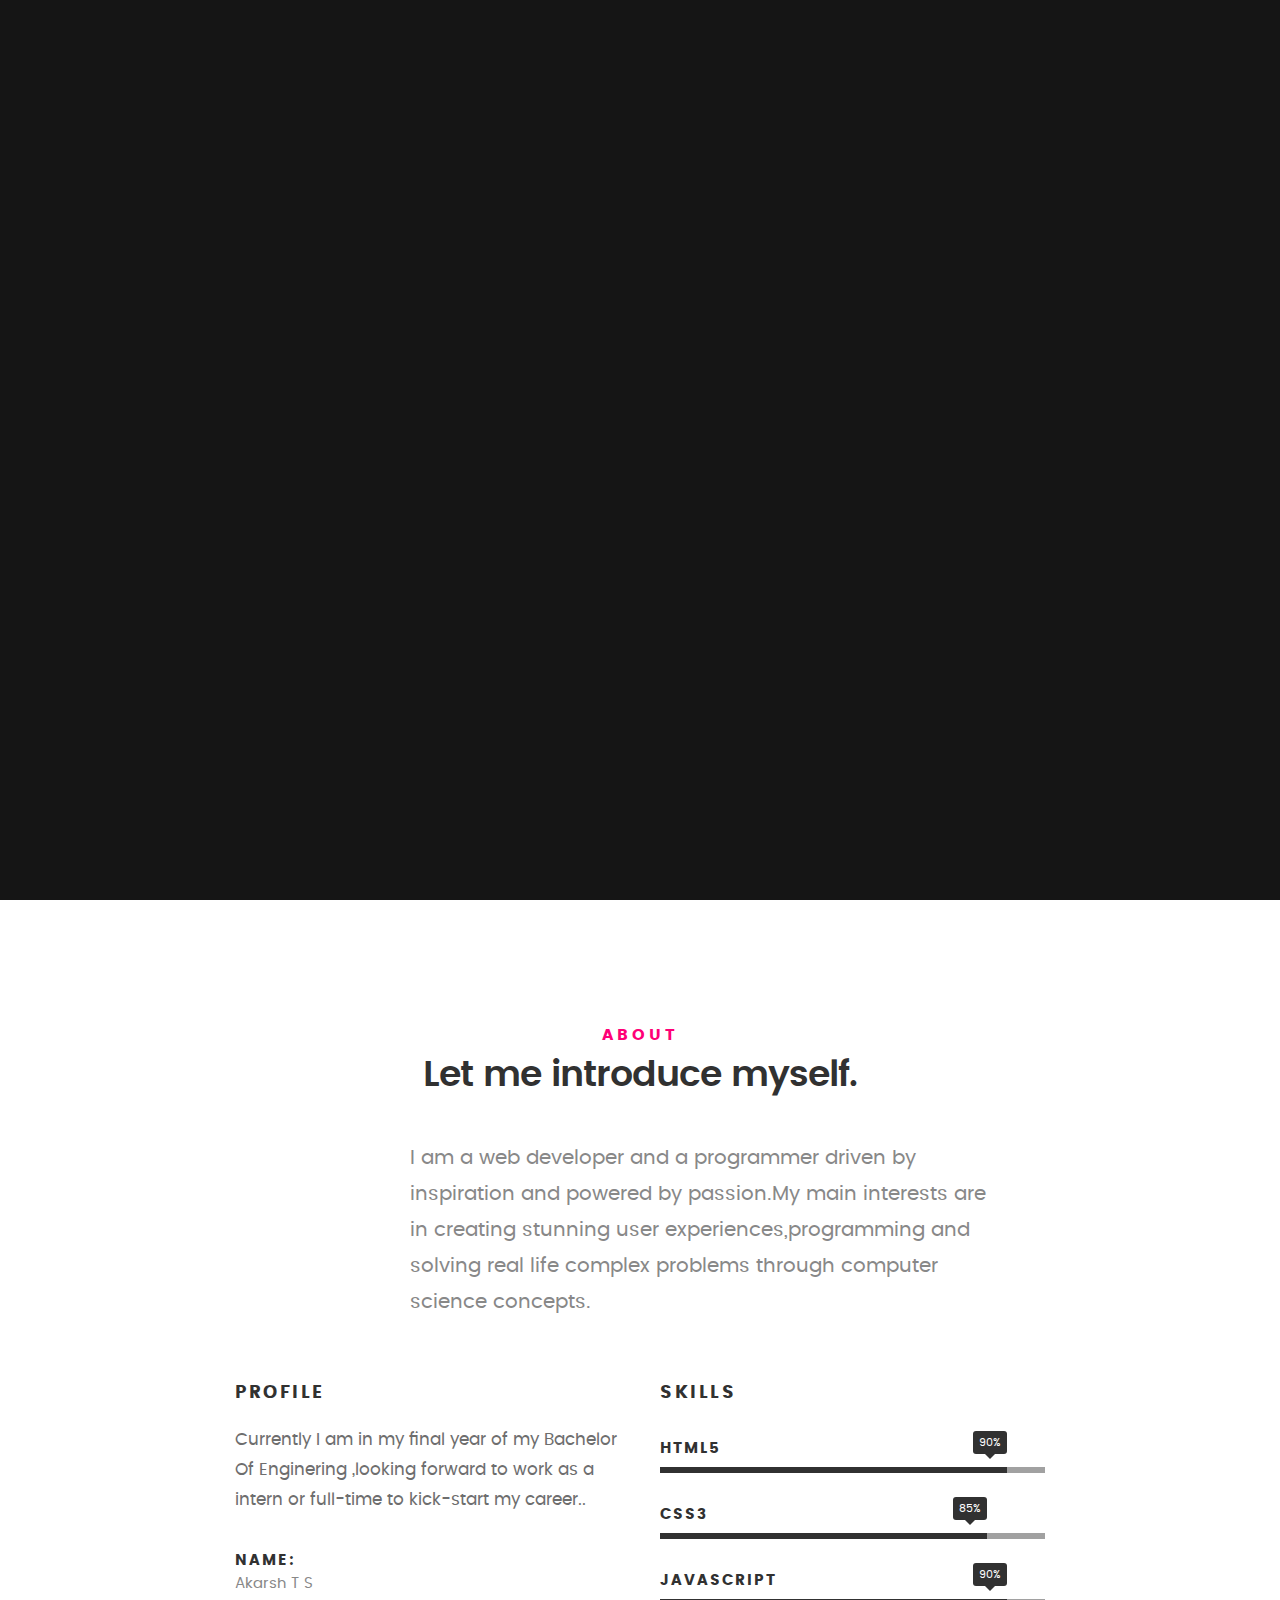
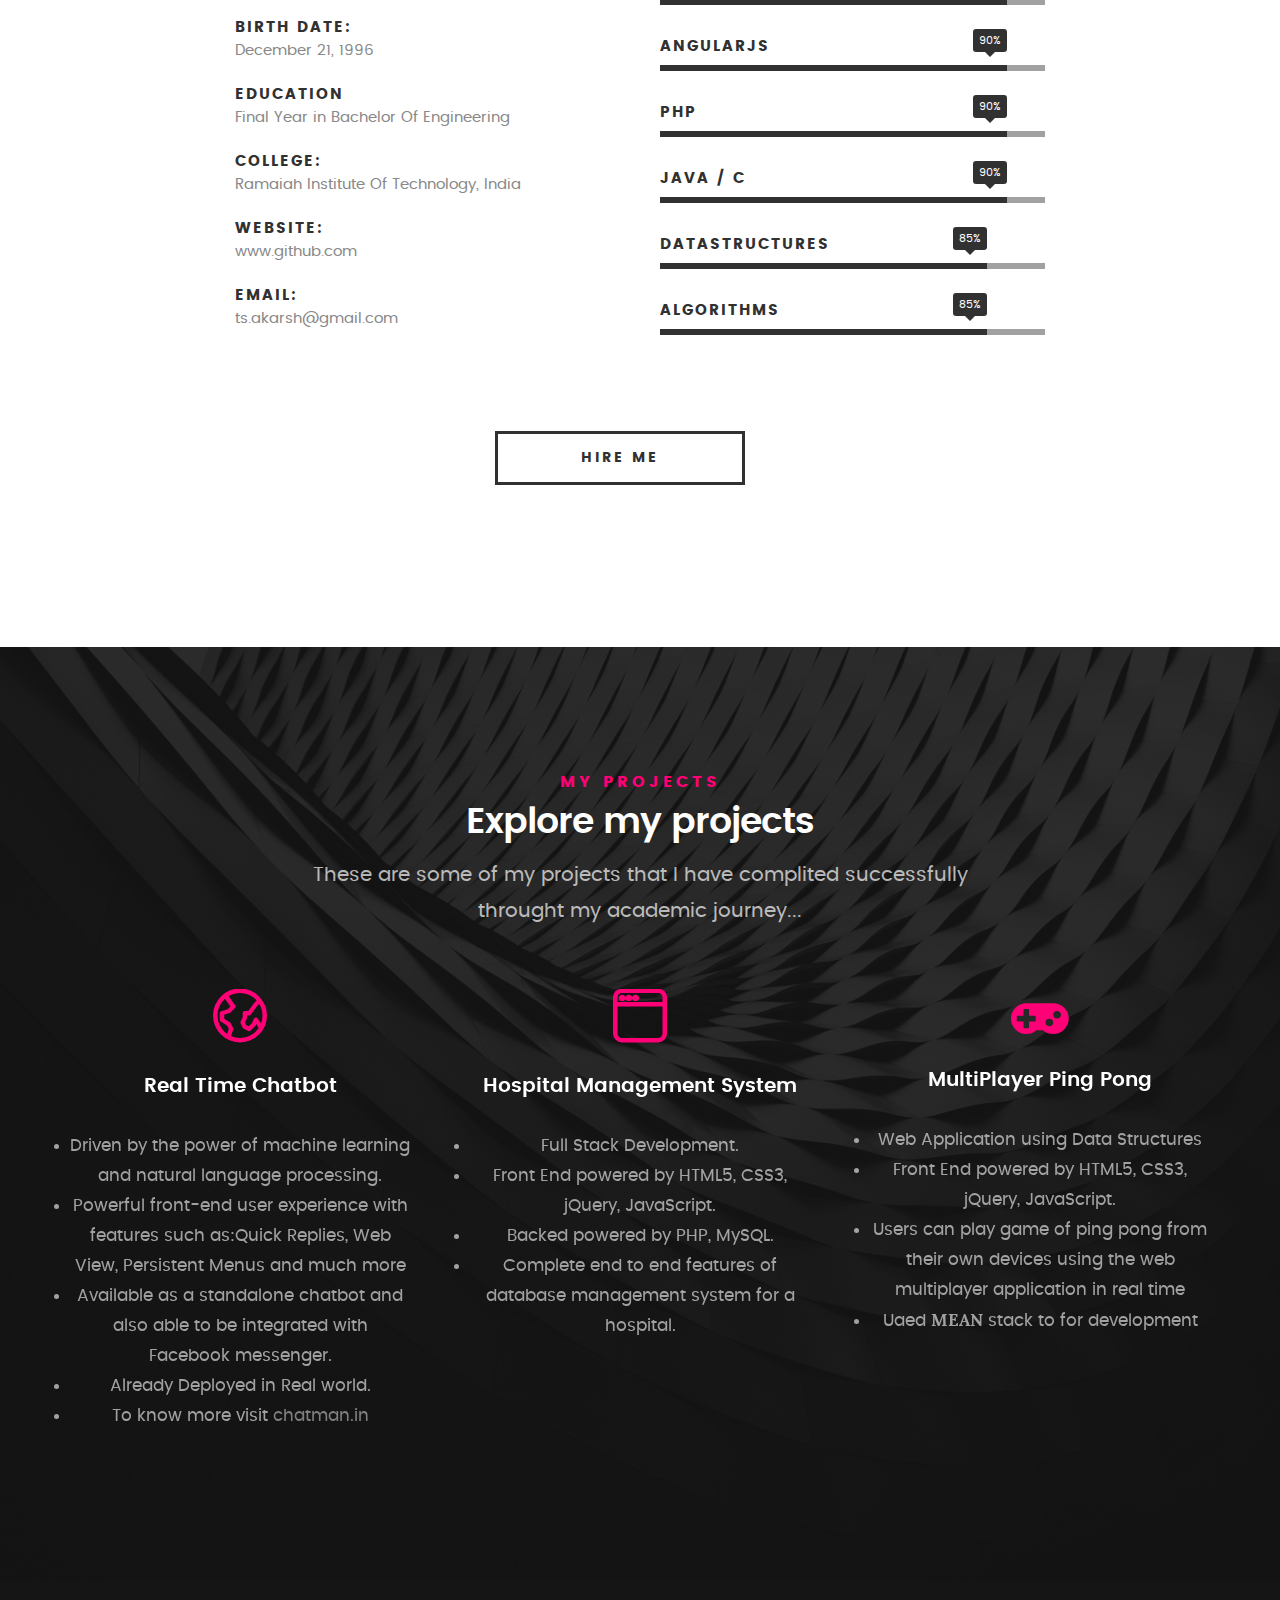
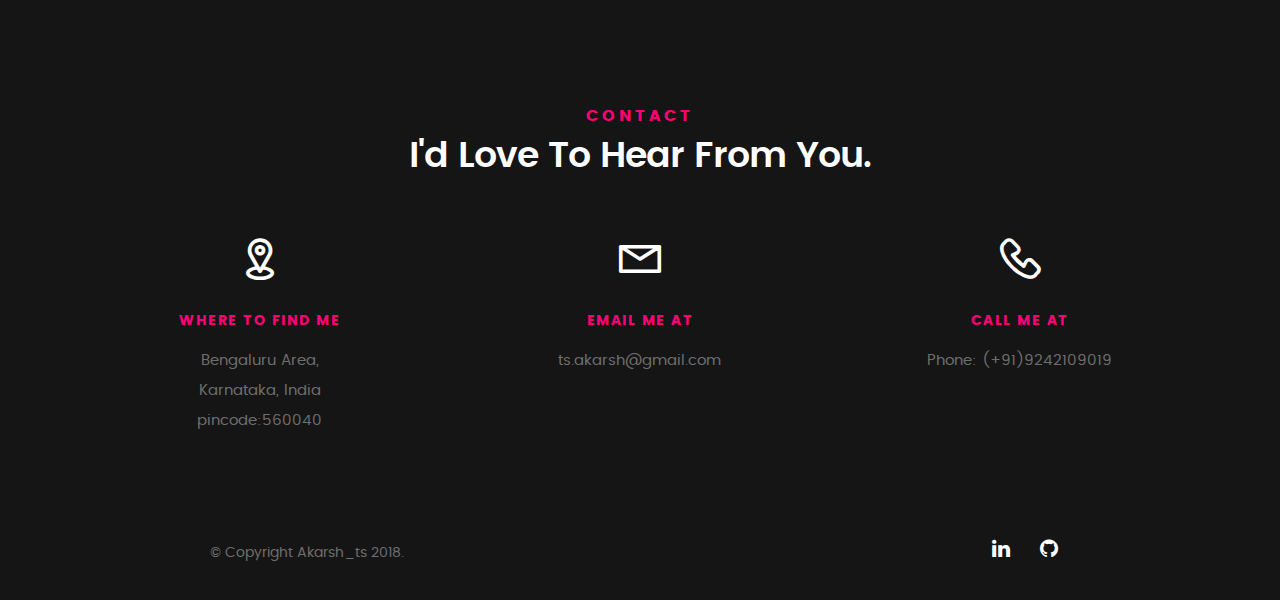
==== commit 9ce28d1c: "added everything" ====
--- a/index.html
+++ b/index.html
@@ -1,8 +1,8 @@
 <!DOCTYPE html>
-<html class="no-js" lang="en"> <!--<![endif]-->
+<html class="no-js" lang="en">
 <head>
     <meta charset="utf-8">
-	<title>Akarsh</title>
+	<title>Akarsh T S</title>
 	<meta name="description" content="My Portfolio">  
 	<meta name="author" content="Akarsh T S">
 	<meta name="viewport" content="width=device-width, initial-scale=1, maximum-scale=1">
@@ -16,26 +16,19 @@
 </head>
 
 <body id="top">
-
-	<!-- header 
-   ================================================== -->
    <header>   	
    	<div class="row">
 
    		<div class="top-bar">
    			<a class="menu-toggle" href="#"><span>Menu</span></a>
 
-	   		<div class="logo">
-		         <a href="index.html">Akarsh</a>
-		      </div>		      
+	   		<p style="color: white;text-transform: uppercase;margin:0;font-weight: bolder;padding:15px;letter-spacing:6px;font-size: 20px;line-height:inherit;float:left;vertical-align:middle;font-family: poppins-semibold, serif;padding-top: 20px;"><a href="index.html" style="color: white">AKARSH</a></p>		      
 
 		   	<nav id="main-nav-wrap">
 					<ul class="main-navigation">
 						<li class="current"><a class="smoothscroll"  href="#intro" title="">Home</a></li>
 						<li><a class="smoothscroll"  href="#about" title="">About</a></li>
-						<li><a class="smoothscroll"  href="#resume" title="">Resume</a></li>
-						<li><a class="smoothscroll"  href="#portfolio" title="">Portfolio</a></li>
-						<!-- <li><a class="smoothscroll"  href="#services" title="">Services</a></li>					 -->
+						<li><a class="smoothscroll"  href="#services" title="">Projects</a></li>
 						<li><a class="smoothscroll"  href="#contact" title="">Contact</a></li>	
 					</ul>
 				</nav>    		
@@ -72,11 +65,8 @@
    	</div> <!-- /intro-content --> 
 
    	<ul class="intro-social">        
-         <li><a href="#"><i class="fa fa-facebook"></i></a></li>
-         <li><a href="#"><i class="fa fa-behance"></i></a></li>
-         <li><a href="#"><i class="fa fa-twitter"></i></a></li>
-         <li><a href="#"><i class="fa fa-dribbble"></i></a></li>
-         <li><a href="#"><i class="fa fa-instagram"></i></a></li>
+         <li><a href="https://www.linkedin.com/in/akarsh-ts"><i class="fa fa-linkedin"></i></a></li>
+         <li><a href="https://github.com/Akarsh-TS"><i class="fa fa-github"></i></a></li>
       </ul> <!-- /intro-social -->      	
 
    </section> <!-- /intro -->
@@ -94,7 +84,6 @@
 
    			<div class="intro-info">
 
-   				<img src="images/profile-pic.jpg" alt="Profile Picture">
 
    				<p class="lead">I am a web developer and a programmer driven by inspiration and powered by passion.My main interests are in creating stunning
    				user experiences,programming and solving real life complex problems through computer science concepts. </p>
@@ -108,7 +97,7 @@
    		<div class="col-six tab-full">
 
    			<h3>Profile</h3>
-   			<p>Lorem ipsum Qui veniam ut consequat ex ullamco nulla in non ut esse in magna sint minim officia consectetur nisi commodo ea magna pariatur nisi cillum.</p>
+   			<p>Currently I am in my final year of my Bachelor Of Enginering ,looking forward to work as a intern or full-time to kick-start my career.. </p>
 
    			<ul class="info-list">
    				<li>
@@ -193,10 +182,6 @@
 
    </section> <!-- /process-->    
 
-
-   
-	<!-- services Section
-   ================================================== -->
 	<section id="services">
 
 		<div class="overlay"></div>
@@ -222,9 +207,16 @@
 
 	            <div class="service-content">	
 
-	            	 <h3>Webdesign</h3>
-
-		            <p class="desc">Sed ut perspiciatis unde omnis iste natus error sit voluptatem accusantium doloremque laudantium, totam rem aperiam, eaque ipsa quae ab illo inventore veritatis et quasi architecto beatae vitae dicta sunt explicabo. Nemo enim ipsam voluptatem quia voluptas sit aspernatur aut odit aut fugit.
+	            	 <h3>Real Time Chatbot</h3>
+
+		            <p class="desc">
+                     
+                        <li class="desc">Driven by the power of machine learning and natural language processing.</li>
+                        <li class="desc">Powerful front-end user experience with features such as:Quick Replies, Web View, Persistent Menus and much more</li>
+                        <li class="desc">Available as a standalone chatbot and also able to be integrated with Facebook messenger.</li>
+                        <li class="desc">Already Deployed in Real world.</li>
+                        <li class="desc">To know more visit <a style="color:grey " href="http://www.chatman.in">chatman.in</a> </li>
+                     
 	         		</p>
 	         		
 	         	</div> 	         	 
@@ -237,74 +229,37 @@
 
 	            <div class="service-content">	
 
-	            	<h3>Web Development</h3>  
-
-		            <p class="desc">Sed ut perspiciatis unde omnis iste natus error sit voluptatem accusantium doloremque laudantium, totam rem aperiam, eaque ipsa quae ab illo inventore veritatis et quasi architecto beatae vitae dicta sunt explicabo. Nemo enim ipsam voluptatem quia voluptas sit aspernatur aut odit aut fugit.
+	            	<h3>Hospital Management System</h3>  
+
+		            <p class="desc">
+                     <li class="desc">Full Stack Development.</li>
+                     <li class="desc">Front End powered by HTML5, CSS3, jQuery, JavaScript.</li>
+                     <li class="desc">Backed powered by PHP, MySQL.</li>
+                     <li class="desc">Complete end to end features of database management system for a hospital.</li>
 	         		</p>
 
 	            </div>	                          
 
 			   </div> <!-- /service -->
-
-			   <div class="service">
-
-			   	<span class="icon"><i class="icon-paint-brush"></i></span>		            
-
-	            <div class="service-content">
-
-	            	<h3>Branding</h3>
-
-		            <p class="desc">Sed ut perspiciatis unde omnis iste natus error sit voluptatem accusantium doloremque laudantium, totam rem aperiam, eaque ipsa quae ab illo inventore veritatis et quasi architecto beatae vitae dicta sunt explicabo. Nemo enim ipsam voluptatem quia voluptas sit aspernatur aut odit aut fugit.
-	        			</p> 
-
-	            </div> 	            	               
-
-			   </div> <!-- /service -->
-
-				<div class="service">
-
-					<span class="icon"><i class="icon-toggles"></i></span>	              
-
-	            <div class="service-content">
-
-	            	<h3>UI/UX Design</h3>
-
-		            <p class="desc">Sed ut perspiciatis unde omnis iste natus error sit voluptatem accusantium doloremque laudantium, totam rem aperiam, eaque ipsa quae ab illo inventore veritatis et quasi architecto beatae vitae dicta sunt explicabo. Nemo enim ipsam voluptatem quia voluptas sit aspernatur aut odit aut fugit.
-	         		</p> 
-	         		
-	            </div>                
-
-				</div> <!-- /service -->
-
-			   <div class="service">
-
-			   	<span class="icon"><i class="icon-image"></i></span>	            
-
-	            <div class="service-content">
-
-	            	<h3>Graphics Design</h3>
-
-		            <p class="desc">Sed ut perspiciatis unde omnis iste natus error sit voluptatem accusantium doloremque laudantium, totam rem aperiam, eaque ipsa quae ab illo inventore veritatis et quasi architecto beatae vitae dicta sunt explicabo. Nemo enim ipsam voluptatem quia voluptas sit aspernatur aut odit aut fugit.
-	        			</p> 
-
-	            </div>	               
-
-			   </div> <!-- /service -->
-
-			   <div class="service">
-
-			   	<span class="icon"><i class="icon-chat"></i></span>	   	           
-
-	            <div class="service-content">
-
-	            	 <h3>Consultancy</h3>
-
-		            <p class="desc">Sed ut perspiciatis unde omnis iste natus error sit voluptatem accusantium doloremque laudantium, totam rem aperiam, eaque ipsa quae ab illo inventore veritatis et quasi architecto beatae vitae dicta sunt explicabo. Nemo enim ipsam voluptatem quia voluptas sit aspernatur aut odit aut fugit.
-	        			</p> 
-	        			
-	            </div>	               
-
-			   </div> <!-- /service -->
+            <div class="service">   
+
+               <span class="icon"><i class="fa fa-gamepad"></i></span>                          
+
+               <div class="service-content"> 
+
+                  <h3>MultiPlayer Ping Pong</h3>  
+
+                  <p class="desc">
+                     <li class="desc">Web Application using Data Structures</li>
+                     <li class="desc">Front End powered by HTML5, CSS3, jQuery, JavaScript.</li>
+                     <li class="desc">Users can play game of ping pong from their own devices using the web multiplayer application in real time</li>
+                     <li class="desc">Uaed <strong>MEAN</strong> stack to for development</li>
+                  </p>
+
+               </div>                             
+
+            </div> <!-- /service -->			     
+
 
 	      </div> <!-- /services-list -->
    		
@@ -314,7 +269,7 @@
 
 
 	
-	<section id="contact">
+	<section id="contact" style="font-family: poppins-regular, sans-serif;">
 
 		<div class="row section-intro">
    		<div class="col-twelve">
@@ -324,54 +279,7 @@
    		</div> 
    	</div> <!-- /section-intro -->
 
-   	<div class="row contact-form">
-
-   		<div class="col-twelve">
-
-            <!-- form -->
-            <form name="contactForm" id="contactForm" method="post" action="">
-      			<fieldset>
-
-                  <div class="form-field">
- 						   <input name="contactName" type="text" id="contactName" placeholder="Name" value="" minlength="2" required="">
-                  </div>
-                  <div class="form-field">
-	      			   <input name="contactEmail" type="email" id="contactEmail" placeholder="Email" value="" required="">
-	               </div>
-                  <div class="form-field">
-	     				   <input name="contactSubject" type="text" id="contactSubject" placeholder="Subject" value="">
-	               </div>                       
-                  <div class="form-field">
-	                 	<textarea name="contactMessage" id="contactMessage" placeholder="message" rows="10" cols="50" required=""></textarea>
-	               </div>                      
-                 <div class="form-field">
-                     <button class="submitform">Submit</button>
-                     <div id="submit-loader">
-                        <div class="text-loader">Sending...</div>                             
-       				      <div class="s-loader">
-								  	<div class="bounce1"></div>
-								  	<div class="bounce2"></div>
-								  	<div class="bounce3"></div>
-								</div>
-							</div>
-                  </div>
-
-      			</fieldset>
-      		</form> <!-- Form End -->
-
-            <!-- contact-warning -->
-            <div id="message-warning">            	
-            </div>            
-            <!-- contact-success -->
-      		<div id="message-success">
-               <i class="fa fa-check"></i>Your message was sent, thank you!<br>
-      		</div>
-
-         </div> <!-- /col-twelve -->
-   		
-   	</div> <!-- /contact-form -->
-
-   	<div class="row contact-info">
+    	<div class="row contact-info">
 
    		<div class="col-four tab-full">
 
@@ -429,18 +337,15 @@
      		<div class="col-six tab-full pull-right social">
 
      			<ul class="footer-social">        
-			      <li><a href="#"><i class="fa fa-facebook"></i></a></li>
-			      <li><a href="#"><i class="fa fa-behance"></i></a></li>
-			      <li><a href="#"><i class="fa fa-twitter"></i></a></li>
-			      <li><a href="#"><i class="fa fa-dribbble"></i></a></li>
-			      <li><a href="#"><i class="fa fa-instagram"></i></a></li>
+			        <li><a href="https://www.linkedin.com/in/akarsh-ts"><i class="fa fa-linkedin"></i></a></li>
+         <li><a href="https://github.com/Akarsh-TS"><i class="fa fa-github"></i></a></li>
 			   </ul> 
 	      		
 	      </div>
 
       	<div class="col-six tab-full">
 	      	<div class="copyright">
-		        	<span>© Copyright Akarsh_ts 2016.</span> 
+		        	<span>© Copyright Akarsh_ts 2018.</span> 
 		         </div>		                  
 	      	</div>
 
--- a/css/base.css
+++ b/css/base.css
@@ -1,25 +1,4 @@
-/**
- * =================================================================== 
- *
- *  Kards v1.0 Base Stylesheet
- *  url: styleshout.com
- *  03-01-2016
- *  ------------------------------------------------------------------
- *  TOC:
- *  01. reset
- *  02. basic/base setup styles
- *  03. grid
- *  04. MISC
- *
- * =================================================================== 
- */
-
-/** 
- * ===================================================================
- * 01. reset - normalize.css v3.0.2 | MIT License | git.io/normalize
- *
- * ------------------------------------------------------------------- 
- */
+
 html {
 	font-family: sans-serif;
 	-ms-text-size-adjust: 100%;
@@ -868,4 +847,3 @@
 	text-align: center;
 }
 
-/*# sourceMappingURL=base.css.map */--- a/css/main.css
+++ b/css/main.css
@@ -1,34 +1,3 @@
-/**
- * =================================================================== 
- *
- *  Kards v1.0 Main Stylesheet
- *  url: styleshout.com
- *  03-01-2016
- *  ------------------------------------------------------------------
- *  TOC:
- *  01. webfonts and iconfonts
- *  02. base style overrides
- *  03. typography & general theme styles
- *  04. preloader
- *  05. forms
- *  06. buttons 
- *  07. other components
- *  08. common styles
- *  09. header styles
- *  10. intro
- *  11. about
- *  12. resume
- *  13. portfolio
- *  14. call-to-action section
- *  15. services
- *  16. stats
- *  17. contact
- *  18. footer
- *
- * =================================================================== 
- */
-
-
 /** 
  * ===================================================================
  * 01. webfonts and iconfonts - (_document-setup.scss)
@@ -153,8 +122,7 @@
 	margin: 0;
 }
 p.lead {
-	font-family: "lora-regular", serif;
-	font-size: 2rem;
+font-family: "poppins-regular", sans-serif;	font-size: 2rem;
 	line-height: 1.8;
 	color: #888888;
 }
@@ -1119,7 +1087,7 @@
 	color: transparent;
 	width: 92px;
 	height: 15px;
-	background: url("../images/logo.png") no-repeat center;
+	background-color: black;
 	background-size: 92px 15px;
 }
 
@@ -1347,8 +1315,7 @@
 	text-shadow: 0 0 6px rgba(0, 0, 0, 0.2);
 }
 .intro-content .intro-position {
-	font-family: "lora-regular", serif;
-	font-size: 1.7rem;
+font-family: "poppins-regular", sans-serif;	font-size: 1.7rem;
 	line-height: 2.4rem;
 	text-transform: uppercase;
 	letter-spacing: .2rem;
@@ -1493,6 +1460,7 @@
 	background: #FFFFFF;
 	padding-top: 12rem;
 	padding-bottom: 15rem;
+	font-family: "poppins-regular", sans-serif;
 }
 #about .section-intro {
 	margin-bottom: 3rem;
@@ -2103,6 +2071,7 @@
 	padding-bottom: 12rem;
 	color: white;
 	position: relative;
+	font-family: "poppins-regular", sans-serif;
 }
 #services .overlay {
 	position: absolute;
@@ -2596,4 +2565,3 @@
 	background: #000000;
 }
 
-/*# sourceMappingURL=main.css.map */--- a/css/vendor.css
+++ b/css/vendor.css
@@ -1,21 +1,4 @@
-/**
- * =================================================================== 
- *
- *  Kards v1.0 Vendor/Third Party CSS 
- *  url: styleshout.com
- *  03-01-2016
- *  ------------------------------------------------------------------
- *  TOC:
- *  01. Core Owl Carousel CSS File
- *  02. Magnific Popup CSS
- *
- * =================================================================== 
- */
-
-/* 
- *  01. Core Owl Carousel CSS File
- *	 v1.3.3
- */
+
 
 /* clearfix */
 .owl-carousel .owl-wrapper:after {
@@ -777,4 +760,3 @@
 	padding-top: 0;
 }
 
-/*# sourceMappingURL=vendor.css.map */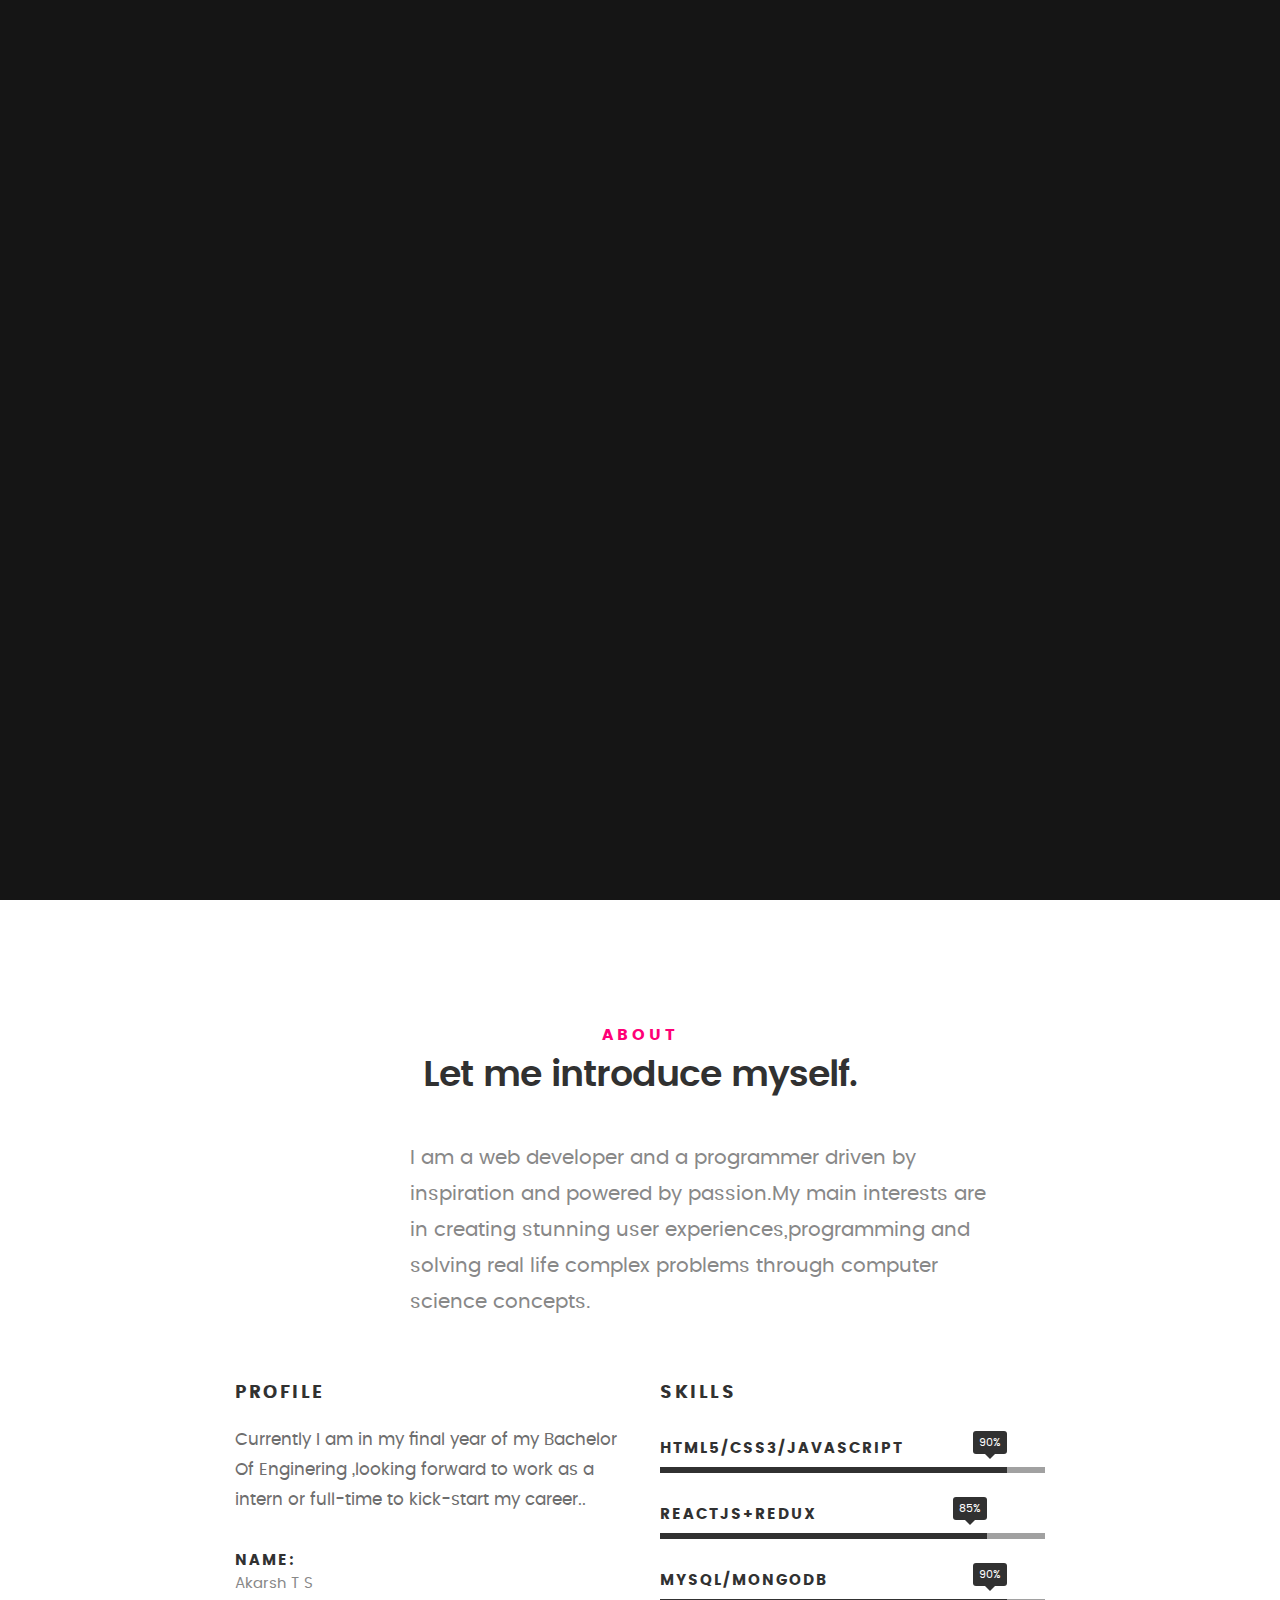
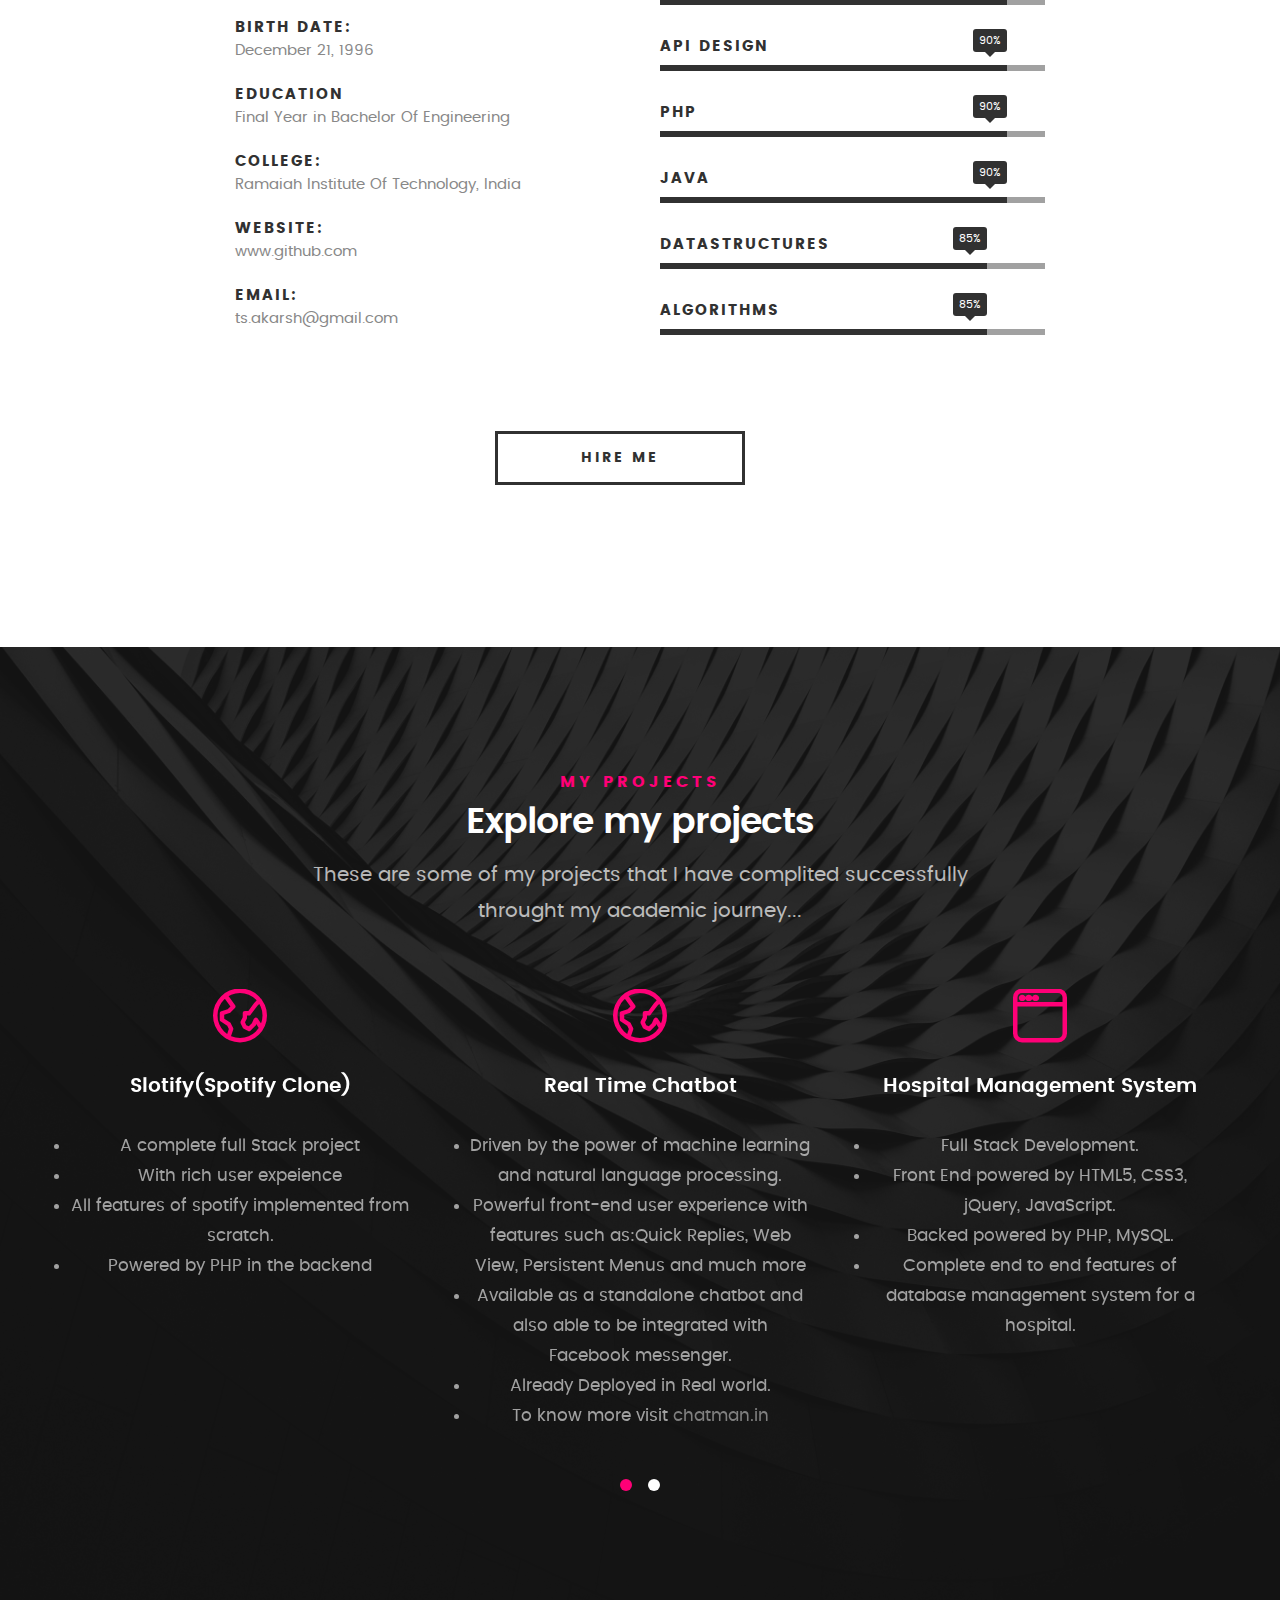
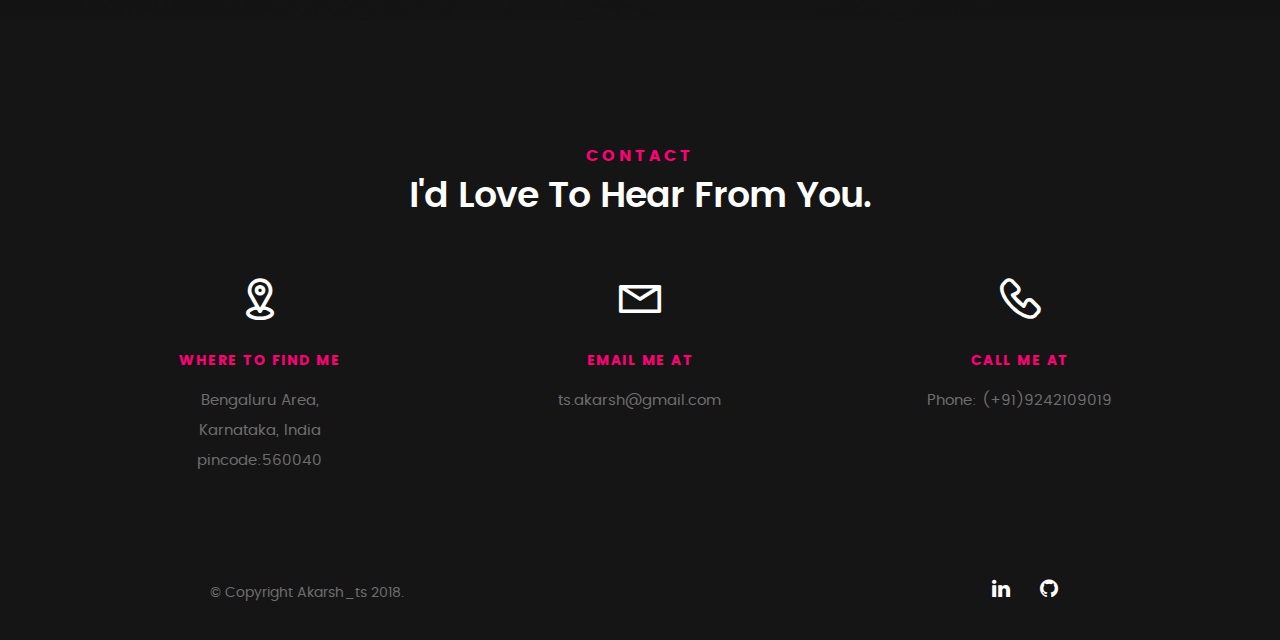
==== commit dc3cb318: "update1" ====
--- a/index.html
+++ b/index.html
@@ -52,8 +52,8 @@
 	   			<h1>I'm Akarsh T S.</h1>
 
 	   			<p class="intro-position">
-	   				<span>Front-end Developer</span>
-	   				<span>Web Developer</span> 
+                  <span>Full stack Developer</span> 
+	   				<span>Front end Developer</span>
 	   				<span>Programmer</span> 
 	   			</p>
 
@@ -70,6 +70,7 @@
       </ul> <!-- /intro-social -->      	
 
    </section> <!-- /intro -->
+   
 
 
    <!-- about section
@@ -137,19 +138,19 @@
 				<ul class="skill-bars">
 				   <li>
 				   	<div class="progress percent90"><span>90%</span></div>
-				   	<strong>HTML5</strong>
+				   	<strong>HTML5/CSS3/JavaScript</strong>
 				   </li>
 				   <li>
 				   	<div class="progress percent85"><span>85%</span></div>
-				   	<strong>CSS3</strong>
+				   	<strong>ReactJS+Redux</strong>
 				   </li>
 				    	<li>
 				   	<div class="progress percent90"><span>90%</span></div>
-				   	<strong>JavaScript</strong>
+				   	<strong>MySql/MongoDB</strong>
 				   </li>
 				   <li>
 				   	<div class="progress percent90"><span>90%</span></div>
-				   	<strong>AngularJS</strong>
+				   	<strong>API Design</strong>
 				   </li>
 				   <li>
 				   	<div class="progress percent90"><span>90%</span></div>
@@ -157,7 +158,7 @@
 				   </li>
 				   <li>
 				   	<div class="progress percent90"><span>90%</span></div>
-				   	<strong>Java / C</strong>
+				   	<strong>Java</strong>
 				   </li>
 				   <li>
 				   	<div class="progress percent85"><span>85%</span></div>
@@ -200,6 +201,26 @@
    	<div class="row services-content">
 
    		<div id="owl-slider" class="owl-carousel services-list">
+            <div class="service">   
+
+               <span class="icon"><i class="icon-earth"></i></span>            
+
+               <div class="service-content"> 
+
+                   <h3>Slotify(Spotify Clone)</h3>
+
+                  <p class="desc">
+                     
+                        <li class="desc">A complete full Stack project</li>
+                        <li class="desc">With rich user expeience</li>
+                        <li class="desc">All features of spotify implemented from scratch.</li>
+                        <li class="desc">Powered by PHP in the backend</li>
+                   
+                  </p>
+                  
+               </div>                
+
+            </div> <!-- /service -->
 
 	      	<div class="service">	
 
@@ -243,6 +264,48 @@
 			   </div> <!-- /service -->
             <div class="service">   
 
+               <span class="icon"><i class="icon-earth"></i></span>            
+
+               <div class="service-content"> 
+
+                   <h3>Doogle - Google clone</h3>
+
+                  <p class="desc">
+                     
+                        <li class="desc">A full stack project</li>
+                        <li class="desc">Implemented google search website from scratch. </li>
+                        <li class="desc">Powered by PHP</li>
+                        <li class="desc">It is almost google like.</li>
+                    
+                  </p>
+                  
+               </div>                
+
+            </div> <!-- /service -->
+
+            <div class="service">   
+
+               <span class="icon"><i class="icon-earth"></i></span>            
+
+               <div class="service-content"> 
+
+                   <h3>Pixel Maker</h3>
+
+                  <p class="desc">
+                     
+                        <li class="desc">Single page front end project.</li>
+                        <li class="desc">Powered by javascript</li>
+                        <li class="desc">Create artistic designs using this app.</li>
+                        <li class="desc">Explore the limitations.</li>
+                     
+                  </p>
+                  
+               </div>                
+
+   </div> <!-- /service -->
+
+            <div class="service">   
+
                <span class="icon"><i class="fa fa-gamepad"></i></span>                          
 
                <div class="service-content"> 
@@ -253,7 +316,7 @@
                      <li class="desc">Web Application using Data Structures</li>
                      <li class="desc">Front End powered by HTML5, CSS3, jQuery, JavaScript.</li>
                      <li class="desc">Users can play game of ping pong from their own devices using the web multiplayer application in real time</li>
-                     <li class="desc">Uaed <strong>MEAN</strong> stack to for development</li>
+                     <li class="desc">Complte <strong>MEAN</strong> stack to for development</li>
                   </p>
 
                </div>                             
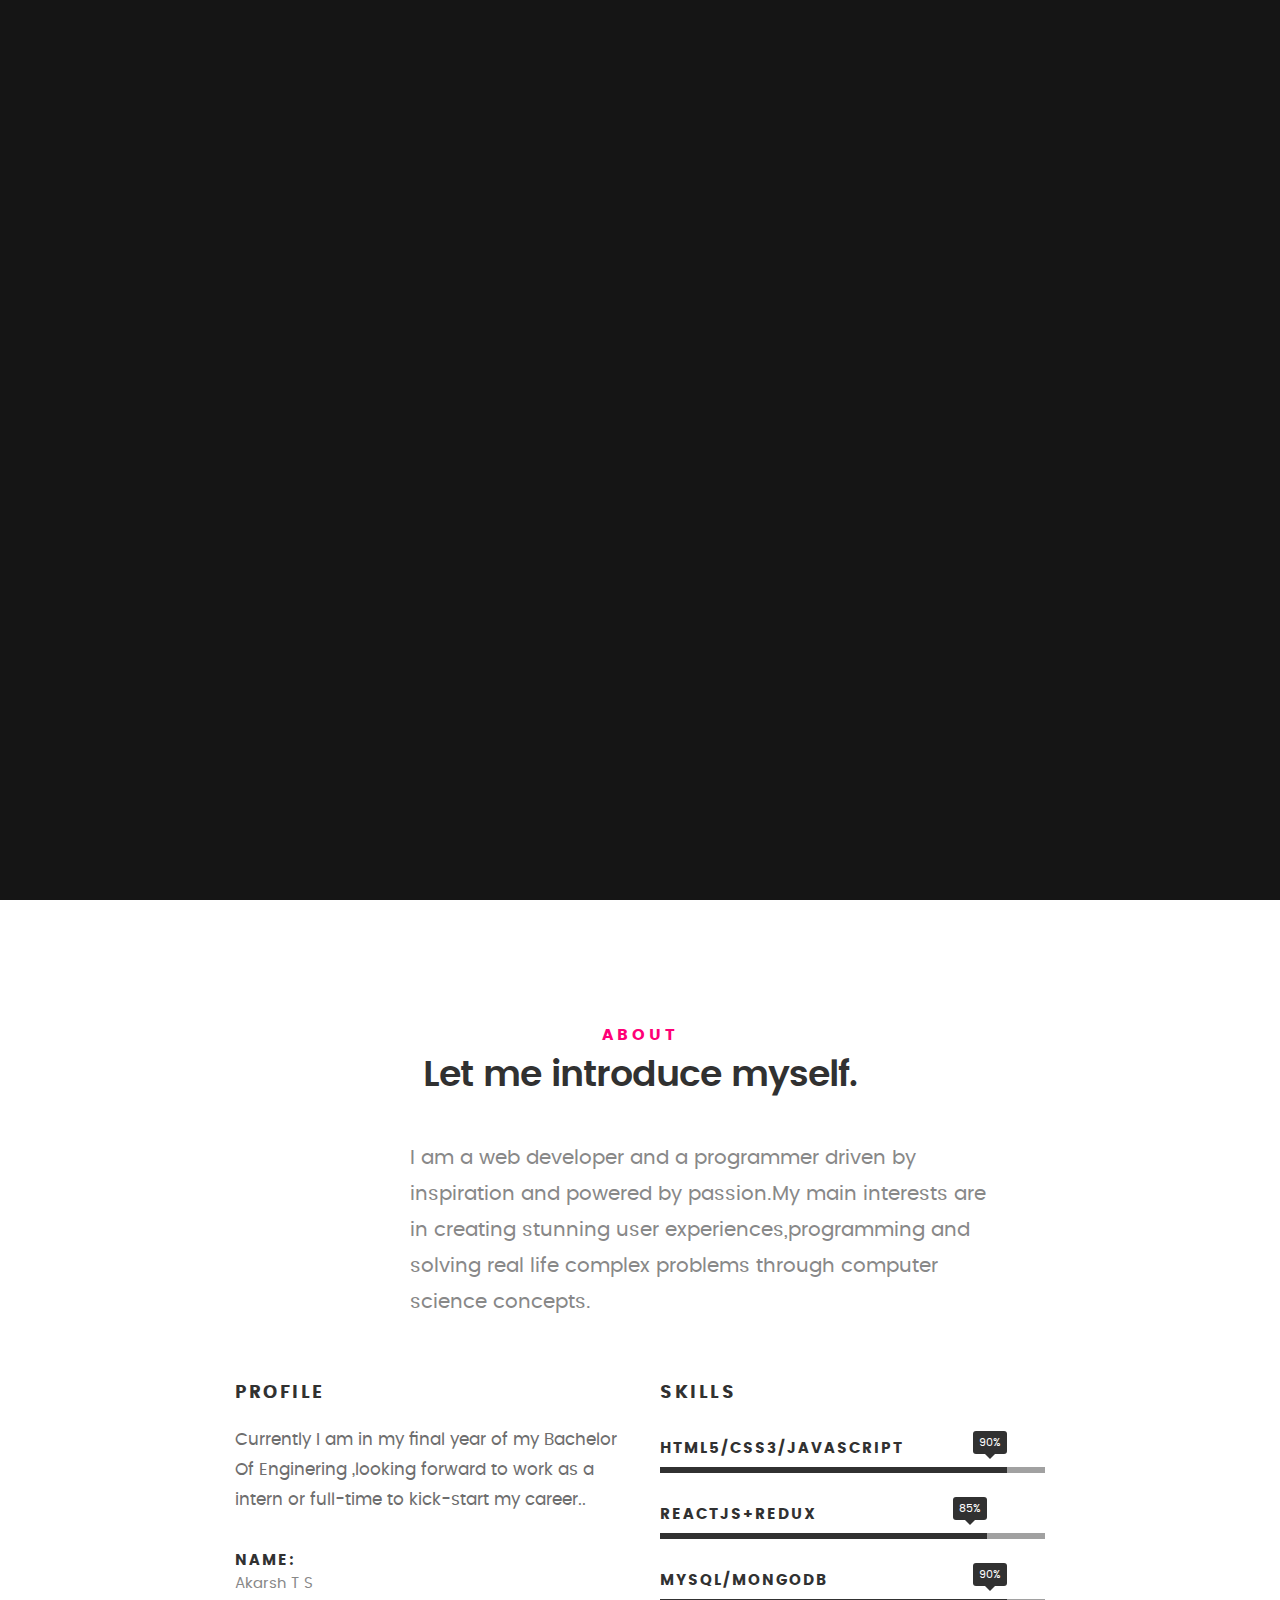
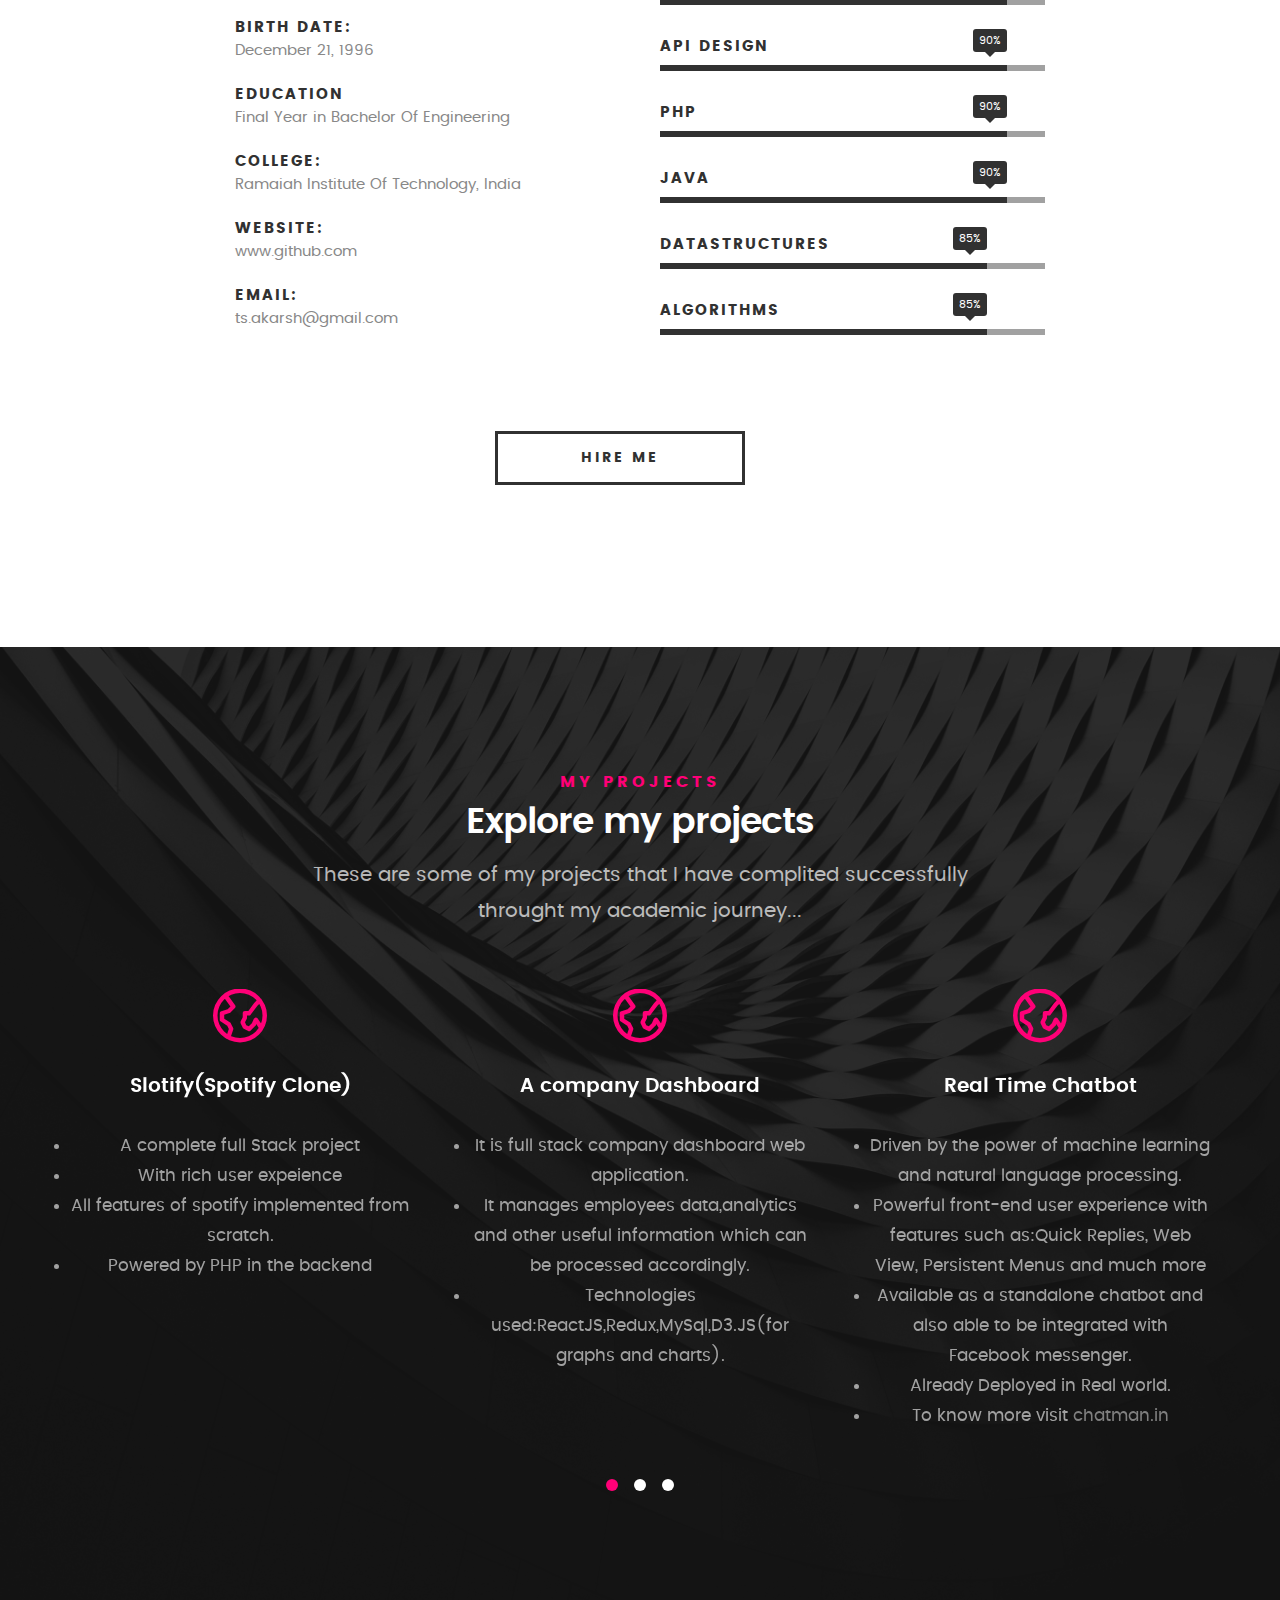
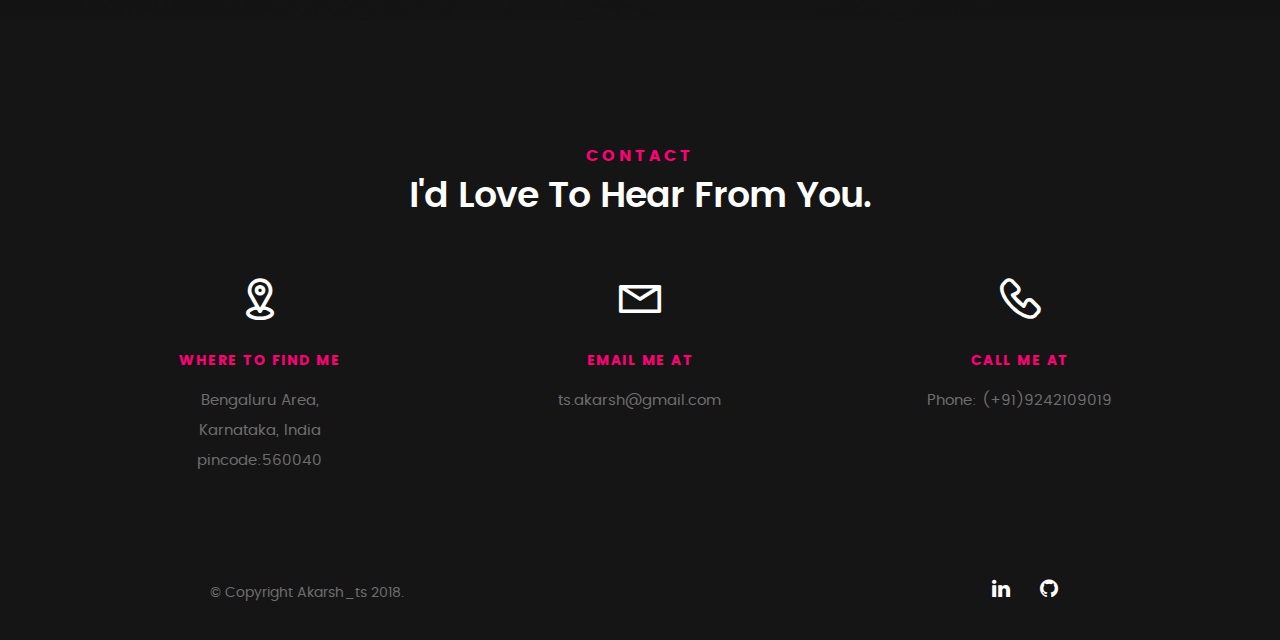
==== commit daa12f82: "updated" ====
--- a/index.html
+++ b/index.html
@@ -222,6 +222,27 @@
 
             </div> <!-- /service -->
 
+            <div class="service">   
+
+               <span class="icon"><i class="icon-earth"></i></span>            
+
+               <div class="service-content"> 
+
+                   <h3>A company Dashboard</h3>
+
+                  <p class="desc">
+                     
+                        <li class="desc">It is full stack company dashboard web application.</li>
+                        <li class="desc">It manages employees data,analytics and other useful information which can be processed accordingly.</li>
+                        <li class="desc">Technologies used:ReactJS,Redux,MySql,D3.JS(for graphs and charts).</li>
+                  
+                  </p>
+                  
+               </div>                
+
+            </div> <!-- /service -->
+
+
 	      	<div class="service">	
 
 	      		<span class="icon"><i class="icon-earth"></i></span>            
@@ -283,6 +304,27 @@
 
             </div> <!-- /service -->
 
+
+<div class="service">   
+
+               <span class="icon"><i class="icon-earth"></i></span>            
+
+               <div class="service-content"> 
+
+                   <h3>Social Blog</h3>
+
+                  <p class="desc">
+                     
+                        <li class="desc">It is a social blog application.</li>
+                        <li class="desc">It has powerful features that are present in "Twitter" or "Facebook". </li>
+                        <li class="desc">Technologies used:Bootstrap,JavaScript,PHP,MySql.</li>
+                                          </p>
+                  
+               </div>                
+
+            </div> <!-- /service -->
+
+
             <div class="service">   
 
                <span class="icon"><i class="icon-earth"></i></span>            
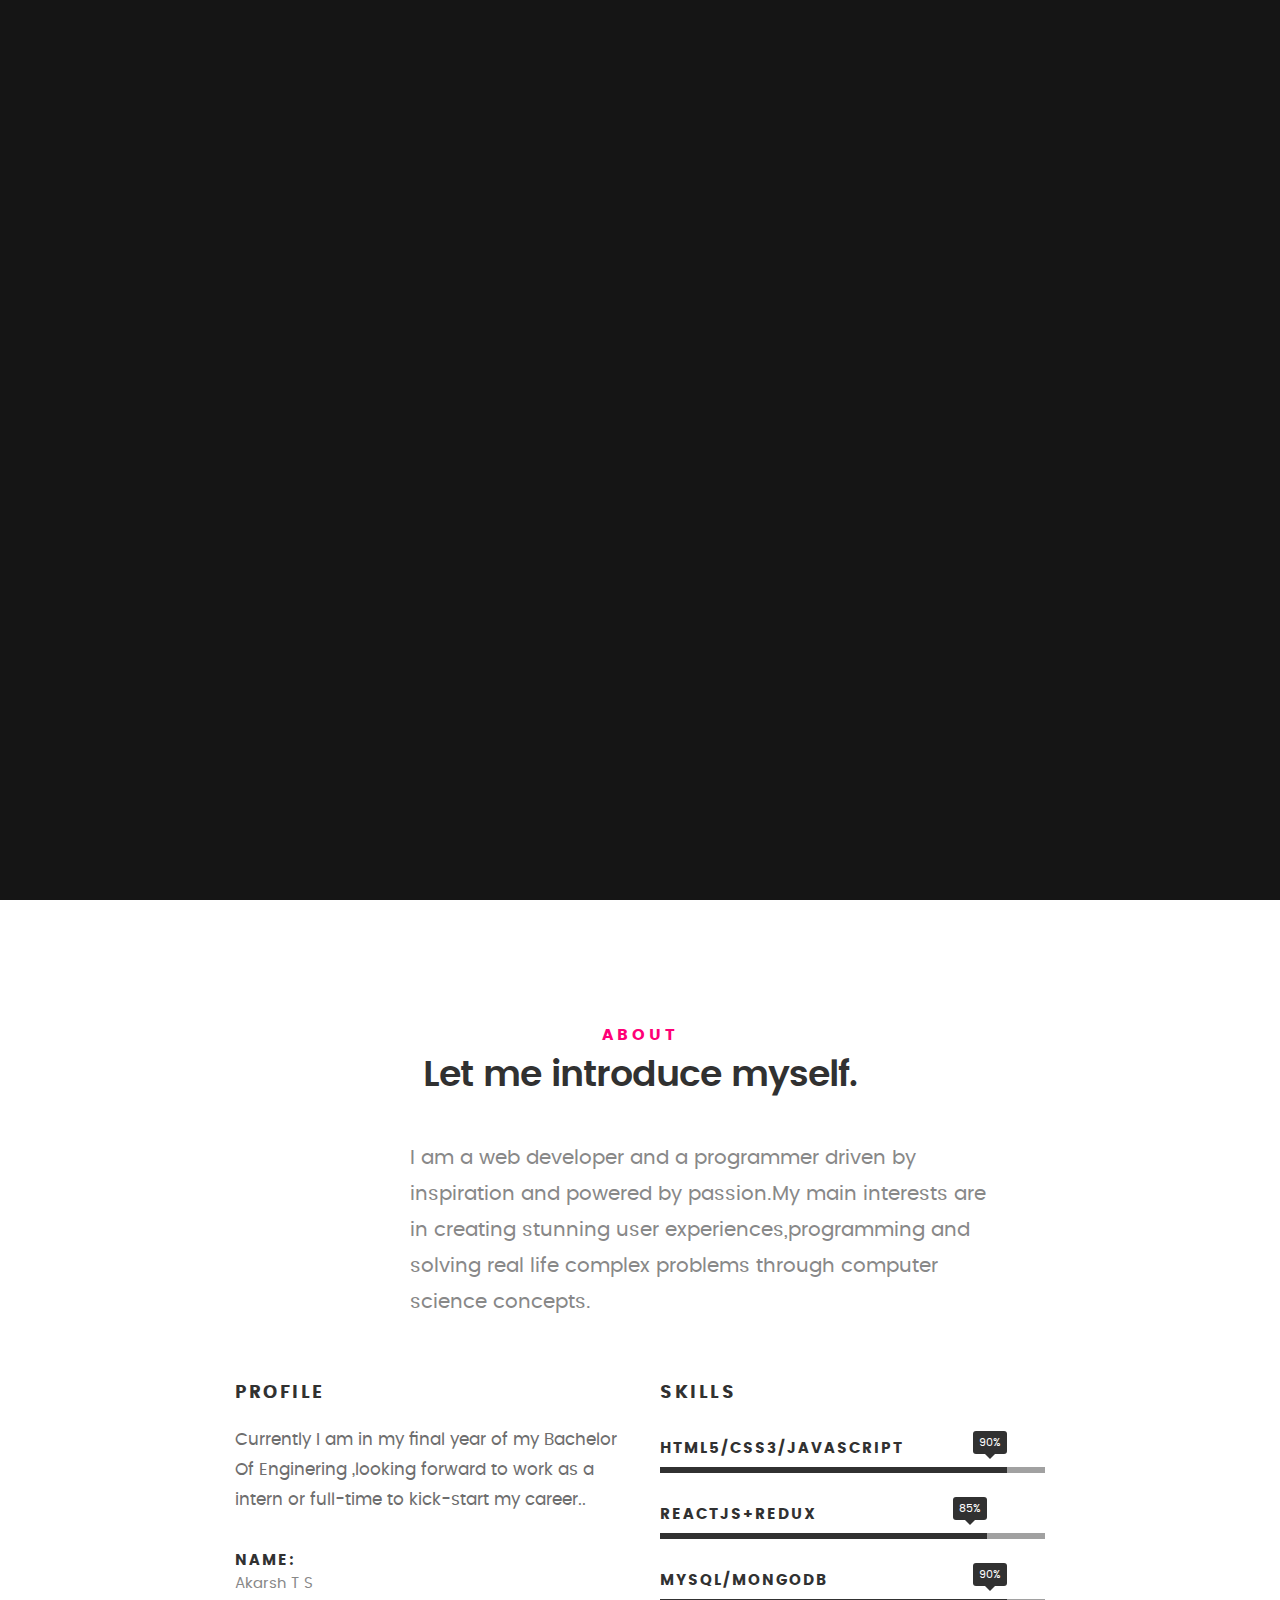
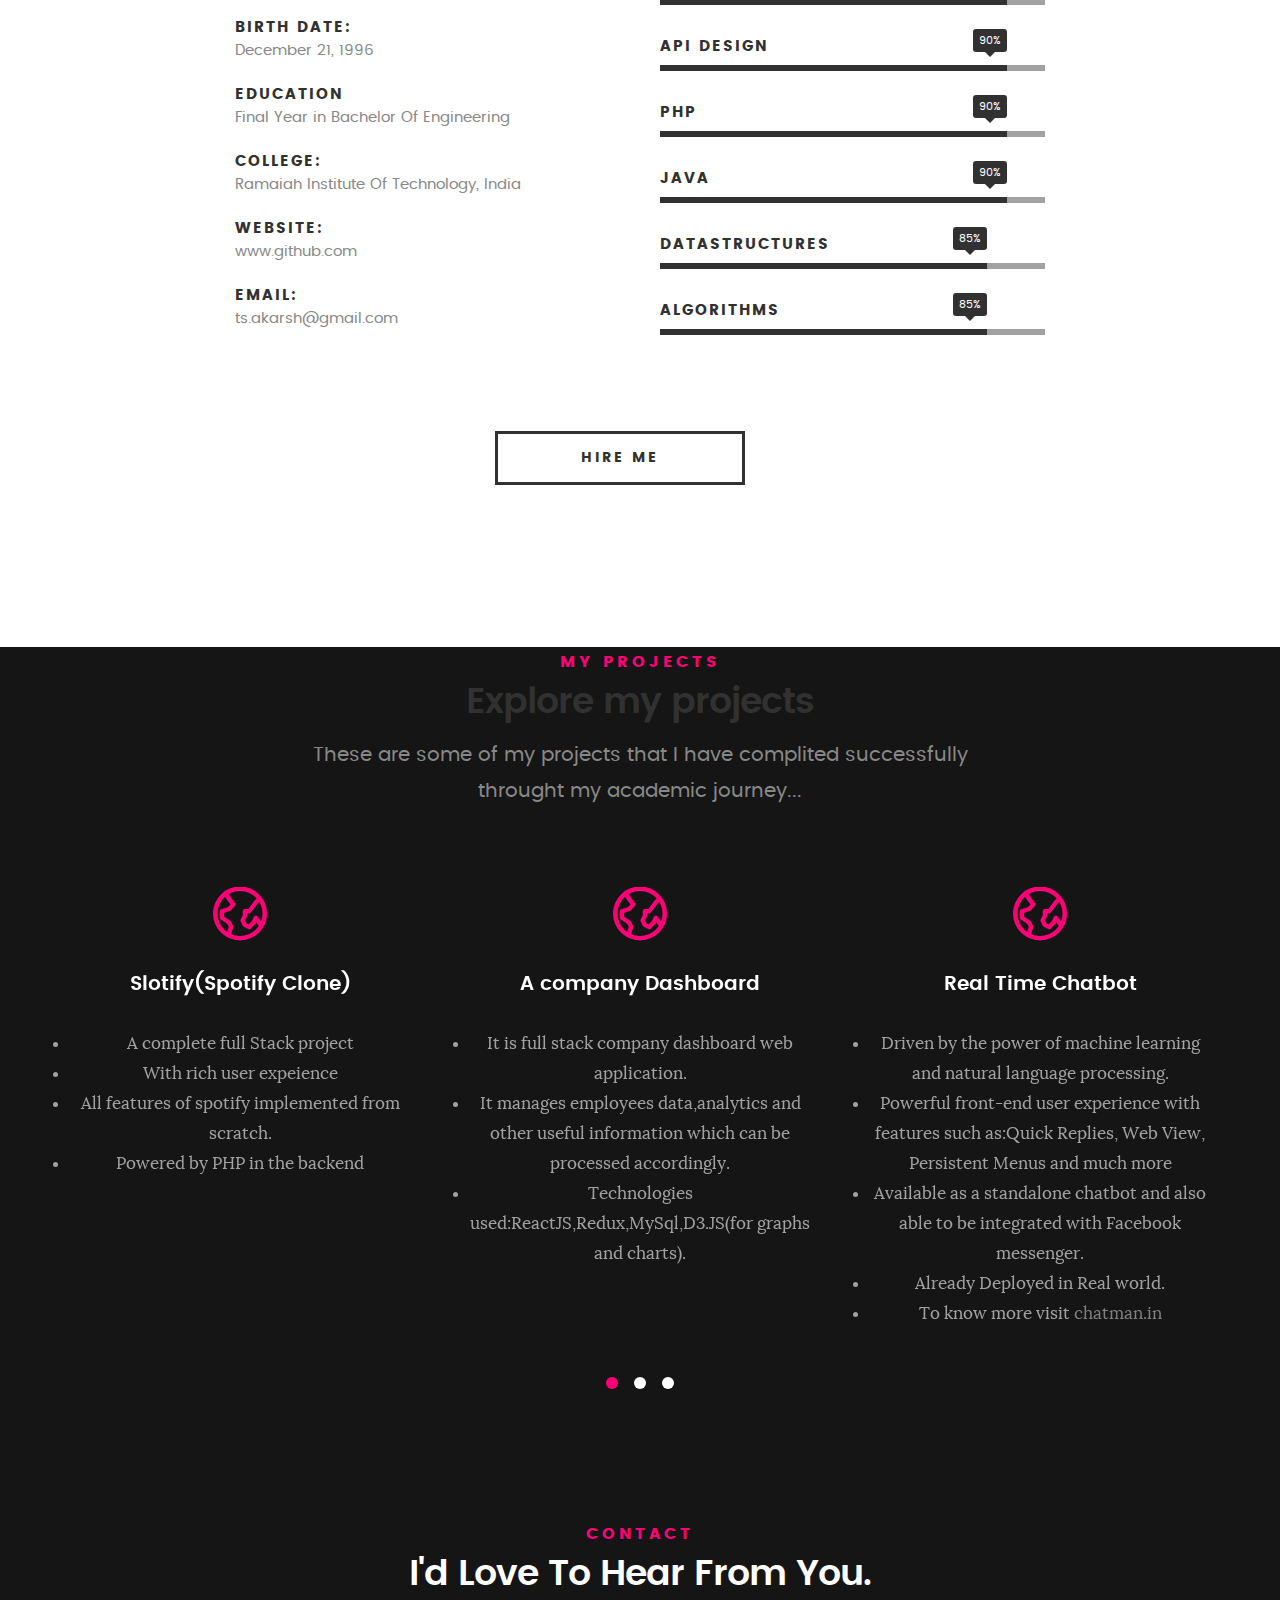
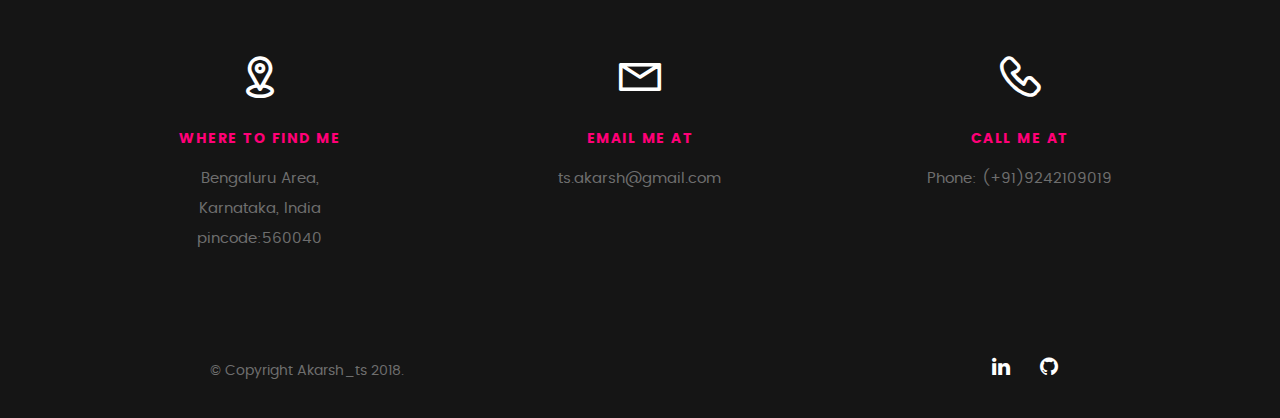
==== commit c5ca6f0e: "update" ====
--- a/index.html
+++ b/index.html
@@ -28,7 +28,7 @@
 					<ul class="main-navigation">
 						<li class="current"><a class="smoothscroll"  href="#intro" title="">Home</a></li>
 						<li><a class="smoothscroll"  href="#about" title="">About</a></li>
-						<li><a class="smoothscroll"  href="#services" title="">Projects</a></li>
+						<li><a class="smoothscroll"  href="#projects" title="">Projects</a></li>
 						<li><a class="smoothscroll"  href="#contact" title="">Contact</a></li>	
 					</ul>
 				</nav>    		
@@ -183,7 +183,7 @@
 
    </section> <!-- /process-->    
 
-	<section id="services">
+	<section id="projects">
 
 		<div class="overlay"></div>
 
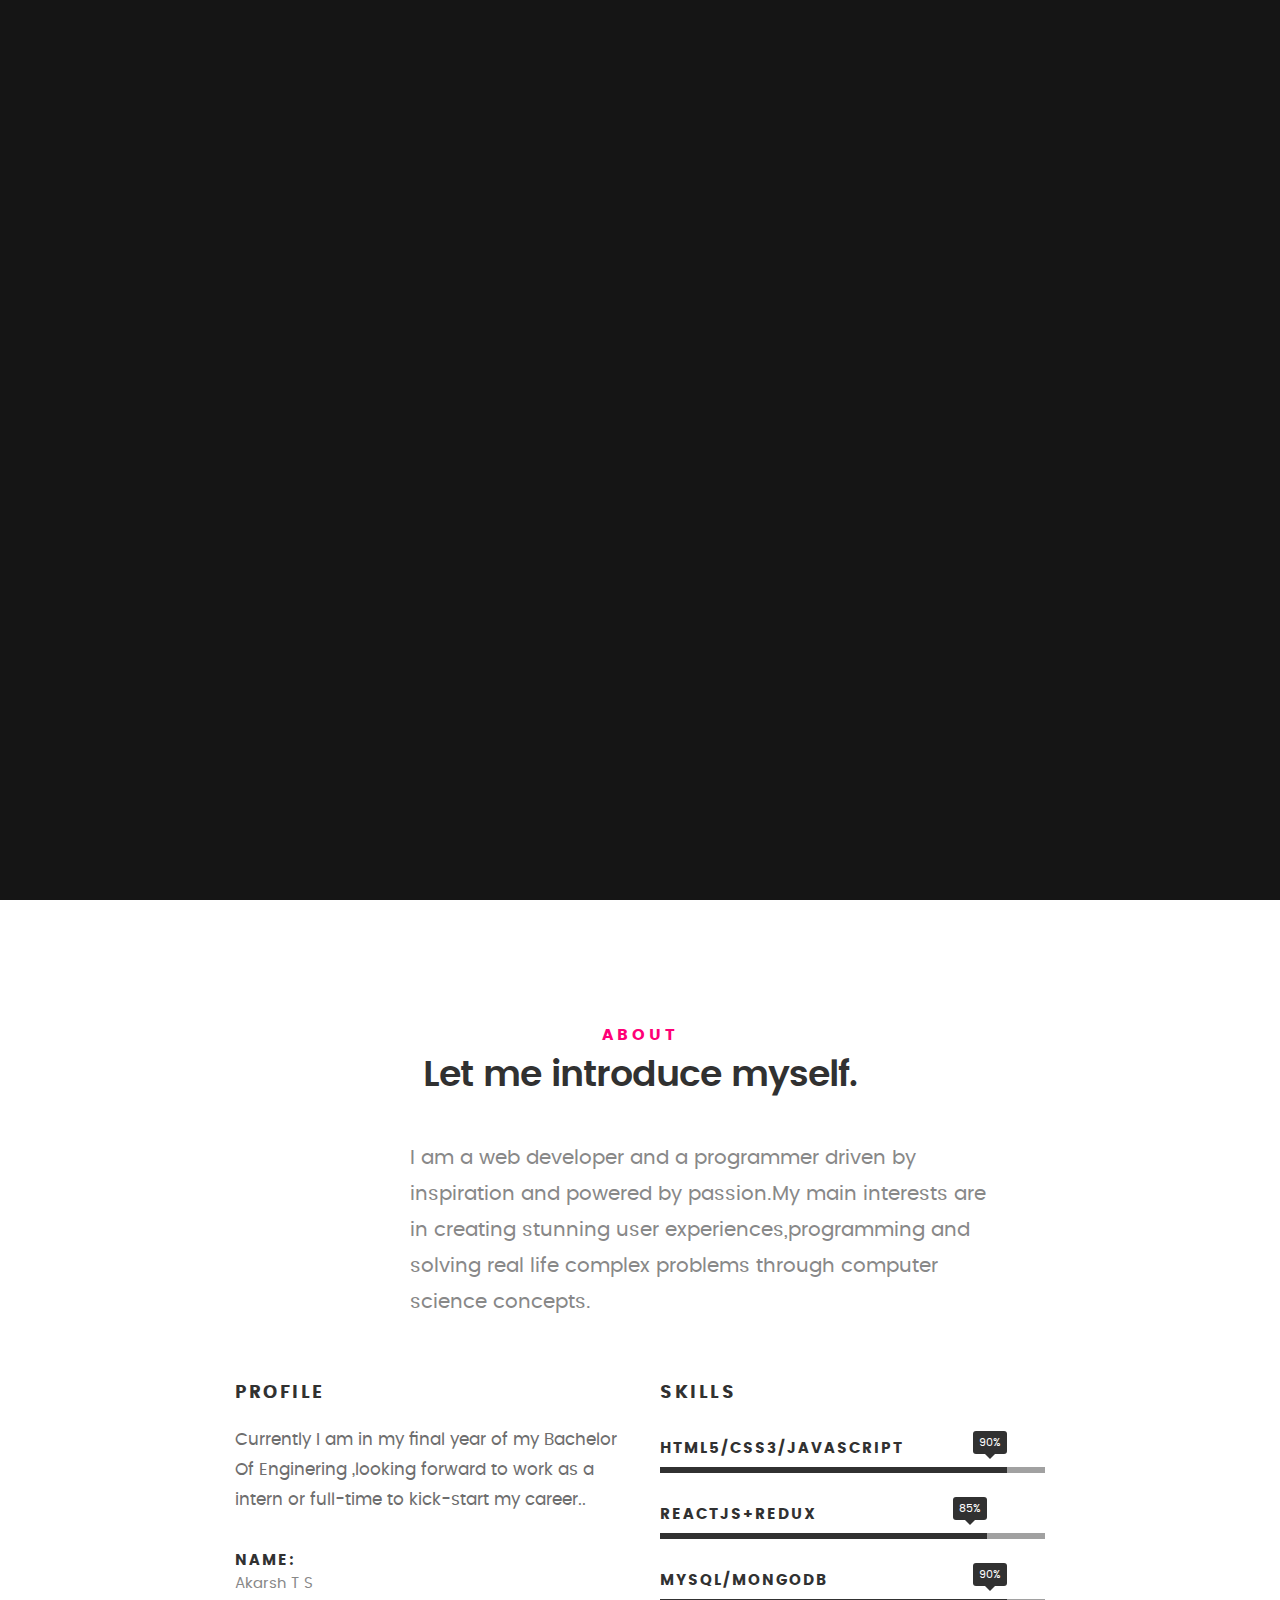
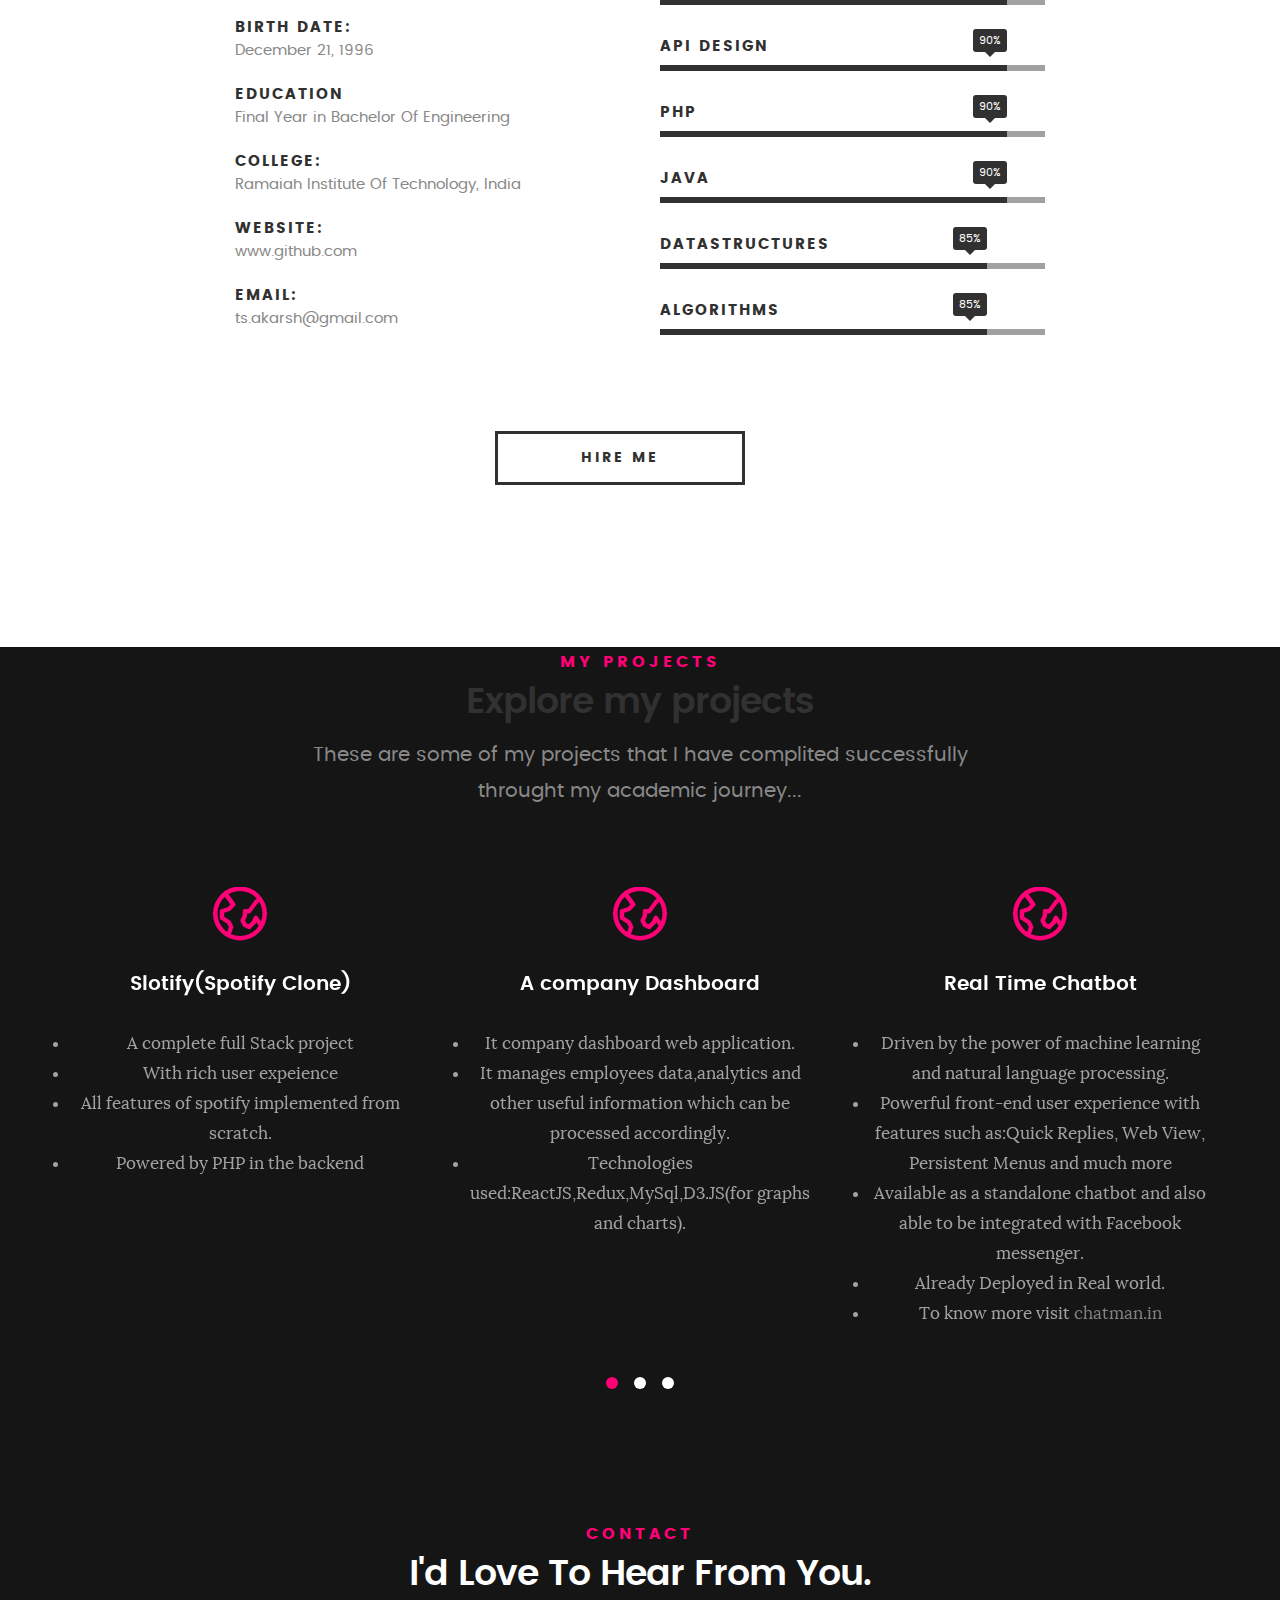
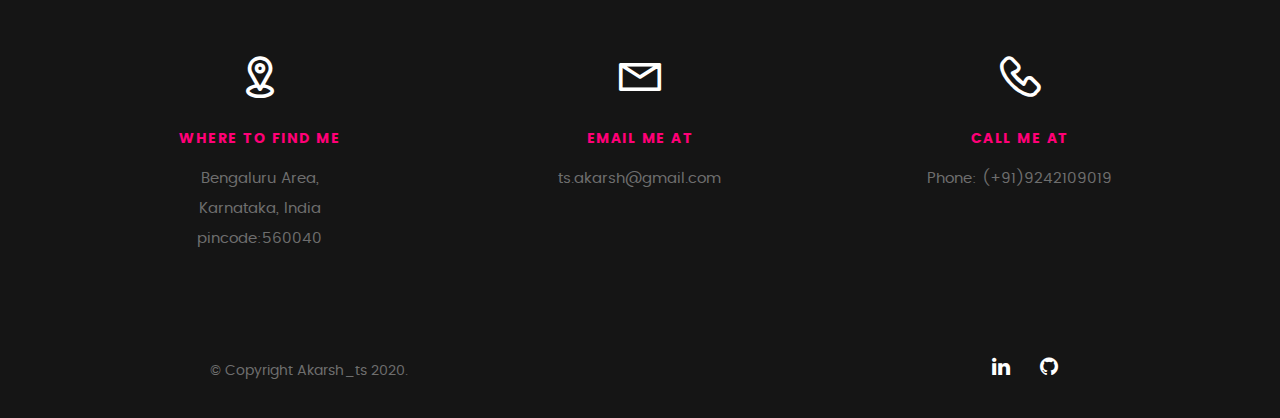
==== commit 7fd3e927: "change copyright" ====
--- a/index.html
+++ b/index.html
@@ -232,7 +232,7 @@
 
                   <p class="desc">
                      
-                        <li class="desc">It is full stack company dashboard web application.</li>
+                        <li class="desc">It company dashboard web application.</li>
                         <li class="desc">It manages employees data,analytics and other useful information which can be processed accordingly.</li>
                         <li class="desc">Technologies used:ReactJS,Redux,MySql,D3.JS(for graphs and charts).</li>
                   
@@ -293,7 +293,7 @@
 
                   <p class="desc">
                      
-                        <li class="desc">A full stack project</li>
+                        <li class="desc">A complete full stack web application.</li>
                         <li class="desc">Implemented google search website from scratch. </li>
                         <li class="desc">Powered by PHP</li>
                         <li class="desc">It is almost google like.</li>
@@ -450,7 +450,7 @@
 
       	<div class="col-six tab-full">
 	      	<div class="copyright">
-		        	<span>© Copyright Akarsh_ts 2018.</span> 
+		        	<span>© Copyright Akarsh_ts 2020.</span> 
 		         </div>		                  
 	      	</div>
 
